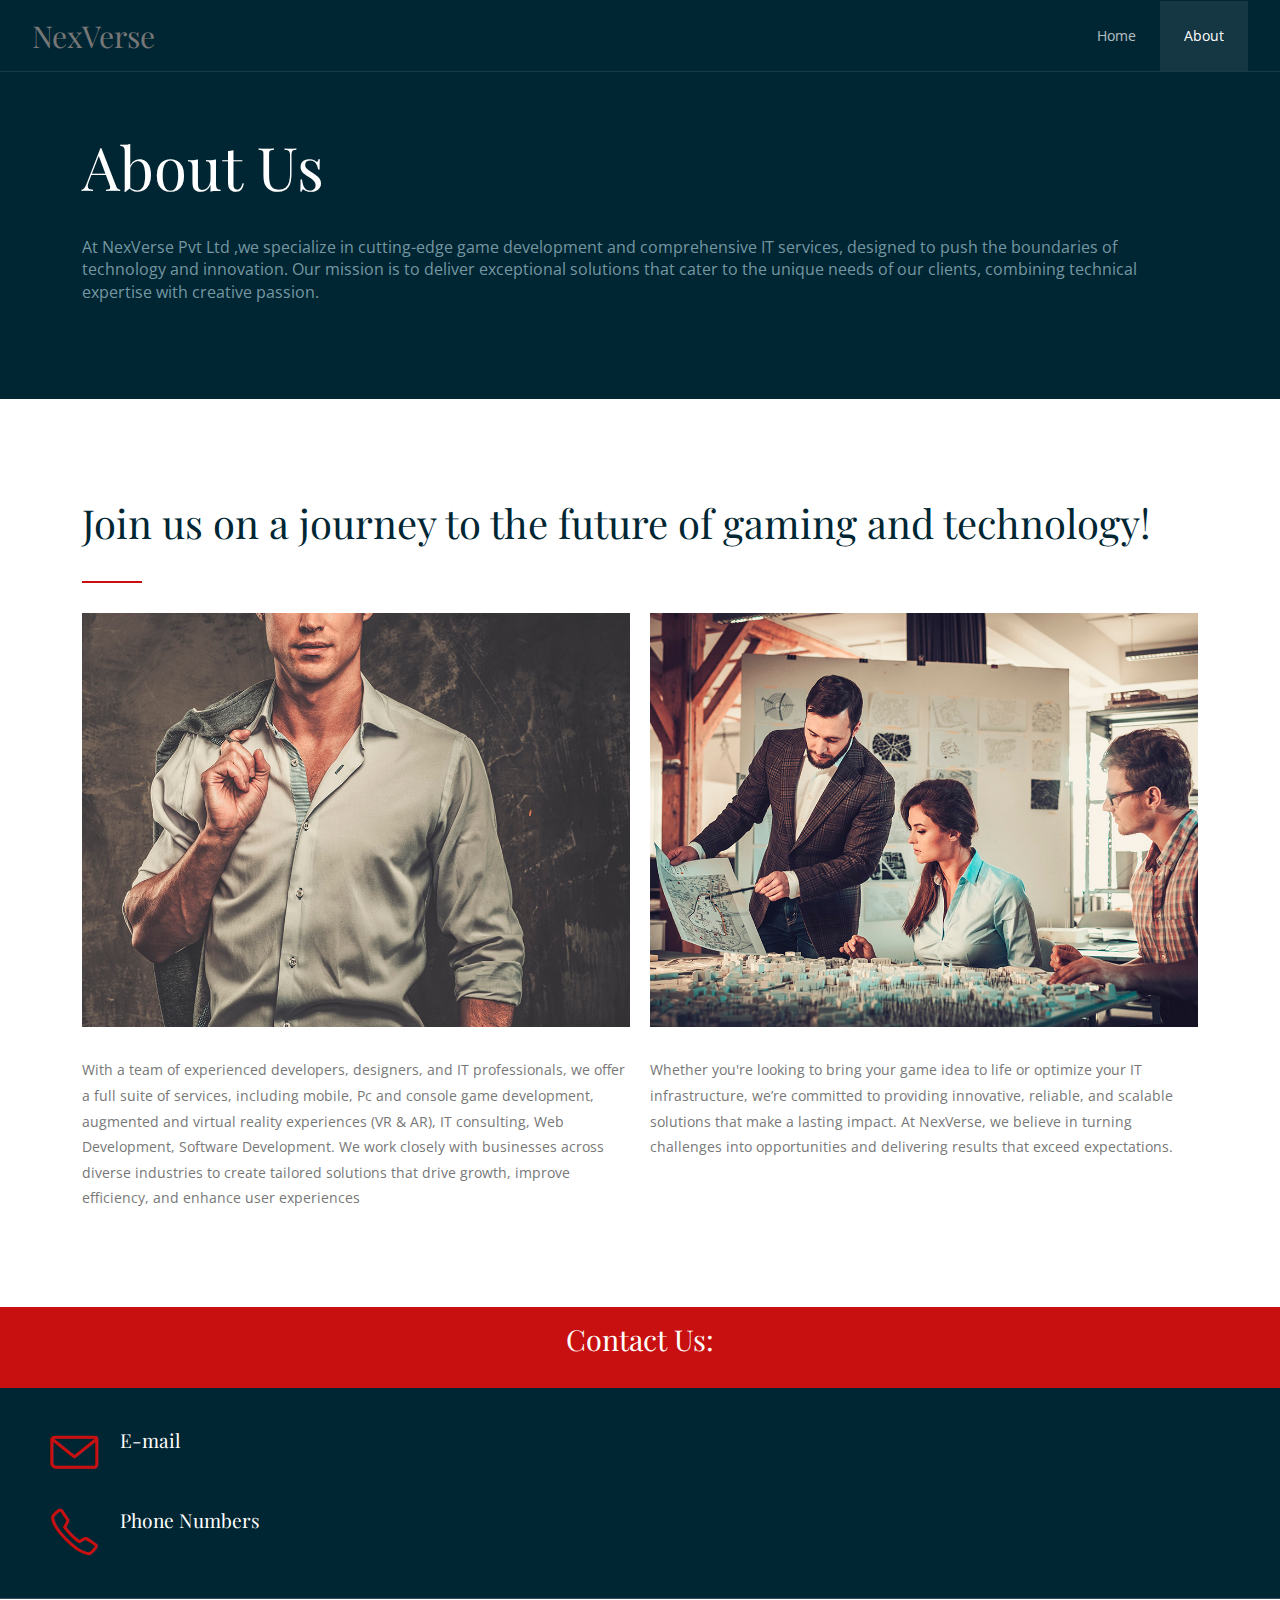
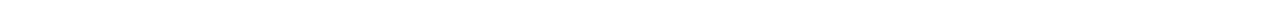
==== about.html @ 25cb67f5 "initial commit" ====
<!DOCTYPE html>
<html lang="en-US">
  <head>
    <meta charset="UTF-8">
    <meta name="viewport" content="width=device-width, initial-scale=1.0" />
    <title>NexVerse</title>
    <link rel="stylesheet" href="css/components.css">
    <link rel="stylesheet" href="css/icons.css">
    <link rel="stylesheet" href="css/responsee.css">
    <link rel="stylesheet" href="owl-carousel/owl.carousel.css">
    <link rel="stylesheet" href="owl-carousel/owl.theme.css">     
    <link rel="stylesheet" href="css/template-style.css">
    <link href='https://fonts.googleapis.com/css?family=Playfair+Display&subset=latin,latin-ext' rel='stylesheet' type='text/css'>
    <link href='https://fonts.googleapis.com/css?family=Open+Sans:400,300,700,800&subset=latin,latin-ext' rel='stylesheet' type='text/css'>
    <script type="text/javascript" src="js/jquery-1.8.3.min.js"></script>
    <script type="text/javascript" src="js/jquery-ui.min.js"></script>      
  </head>
  
  <body class="size-1140">
    <!-- HEADER -->
    <header role="banner" class="position-absolute">    
      <!-- Top Navigation -->
      <nav class="background-transparent background-transparent-hightlight full-width sticky">
        <div class="s-12 l-2">

          <h3 class="margin-top-bottom-20 text-size-30 text-line-height-1 hide-n" style="text-decoration: none;"><a href="index.html">NexVerse</a></h3>

        </div>
        <div class="top-nav s-12 l-10">
          <ul class="right chevron">
            <li><a href="index.html">Home</a></li>
            <li><a href="about.html">About</a></li>
          </ul>
          
        </div>
      </nav>
    </header>
    
    <!-- MAIN -->
    <main role="main">
      <!-- Content -->
      <article>
        <header class="section background-dark">
          <div class="line">        
            <h1 class="text-white margin-top-bottom-40 text-size-60 text-line-height-1">About Us</h1>
            <p class="margin-bottom-0 text-size-16">At NexVerse Pvt Ltd ,we specialize in cutting-edge game development and comprehensive IT services, designed to push the boundaries of technology and innovation. Our mission is to deliver exceptional solutions that cater to the unique needs of our clients, combining technical expertise with creative passion.</p>
          </div>  
        </header>
        <div class="section background-white"> 
          <div class="line">  
            <h2 class="text-size-40 margin-bottom-30">Join us on a journey to the future of gaming and technology!</h2>
            <hr class="break-small background-primary margin-bottom-30">
            
            <div class="line margin-top-30">
              <div class="margin">
                <div class="s-12 m-6 l-6">
                  <img src="img/img-01.jpg" alt="">
                  <p class="margin-top-30">
                    With a team of experienced developers, designers, and IT professionals, we offer a full suite of services, including mobile, Pc and console game development, augmented and virtual reality experiences (VR & AR), IT consulting, Web Development, Software Development. We work closely with businesses across diverse industries to create tailored solutions that drive growth, improve efficiency, and enhance user experiences
                
                  </p>
                </div>
                <div class="s-12 m-6 l-6">
                  <img src="img/img-02.jpg" alt="">
                  <p class="margin-top-30">
                    Whether you're looking to bring your game idea to life or optimize your IT infrastructure, we’re committed to providing innovative, reliable, and scalable solutions that make a lasting impact. At NexVerse, we believe in turning challenges into opportunities and delivering results that exceed expectations.
                  </p>
                </div>
              </div>
            </div>      
          </div>
        </div> 
      </article>
    </main>
    
    <!-- FOOTER -->
    <footer>
      <!-- Contact Us -->
      <div class="background-primary padding text-center">
        <p class="h1">Contact Us: </p>                                                                        
      </div>
      
      <!-- Main Footer -->
      <section class="background-dark full-width">
        <!-- Map -->
        <!-- <div class="s-12 m-12 l-6 margin-m-bottom-2x">
          <div class="s-12 grayscale center">  	  
            <iframe src="https://www.google.com/maps/embed?pb=!1m14!1m12!1m3!1d1459734.5702753505!2d16.91089086619977!3d48.577103681657675!2m3!1f0!2f0!3f0!3m2!1i1024!2i768!4f13.1!5e0!3m2!1ssk!2ssk!4v1457640551761" width="100%" height="450" frameborder="0" style="border:0"></iframe>
          </div>
        </div> -->
        
        <!-- Collumn 2 -->
        <div class="s-12 m-12 l-6 margin-m-bottom-2x">
          <div class="padding-2x">
            <div class="line">              


                <div class="float-left">
                  <i class="icon-sli-envelope text-primary icon3x"></i>
                </div>
                <div class="margin-left-70 margin-bottom-30">
                  <h3 class="margin-bottom-0">E-mail</h3>
                  <p><br>

                  </p>              
                </div>
                <div class="float-left">
                  <i class="icon-sli-phone text-primary icon3x"></i>
                </div>
                <div class="margin-left-70">
                  <h3 class="margin-bottom-0">Phone Numbers</h3>           
                </div>
            </div>
          </div>
        </div>  
      </section>
      <hr class="break margin-top-bottom-0" style="border-color: rgba(0, 38, 51, 0.80);">
      
      <!-- Bottom Footer -->
      <!-- <section class="padding background-dark full-width">
        <div class="s-12 l-6">
          <p class="text-size-12">Copyright 2019, Vision Design - graphic zoo</p>
          <p class="text-size-12">All images have been purchased from Bigstock. Do not use the images in your website.</p>
        </div>
        <div class="s-12 l-6">
          <a class="right text-size-12" href="http://www.myresponsee.com" title="Responsee - lightweight responsive framework">Design and coding<br> by Responsee Team</a>
        </div>
      </section> -->
    </footer>
    <script type="text/javascript" src="js/responsee.js"></script>
    <script type="text/javascript" src="owl-carousel/owl.carousel.js"></script>
    <script type="text/javascript" src="js/template-scripts.js"></script>
  </body>
</html>
---- css/components.css ----
/*
 * Components CSS - v7 - 2020-09-30
 * https://www.myresponsee.com
 * Copyright 2020, Vision Design - graphic zoo
 * Free to use under the MIT license.
 * 
 * Components CSS includes Tabs, Custom forms, Tooltips, Buttons, Timelines, Modals, Accordions
*/
/* Tabs */
.tab-item {
  background: none repeat scroll 0 0 #fff;
  display: none;
  padding: 1.25rem 0;
}
.tab-item.tab-active {
  display: block;
}
.tab-content > .tab-label {
  display: none;
}
.tab-nav > .tab-label {
  float:left;
}
a.tab-label, a.tab-label:link, a.tab-label:visited, a.tab-label:hover {
  background: none repeat scroll 0 0 #262626;
  color: #fff;
  margin-right: 1px;
  padding: 0.625rem 1.25rem;
  transition: background 0.20s linear 0s;
  -o-transition: background 0.20s linear 0s;
  -ms-transition: background 0.20s linear 0s;
  -moz-transition: background 0.20s linear 0s;
  -webkit-transition: background 0.20s linear 0s;
}
a.tab-label:hover,a.tab-label.active-btn {
  background: none repeat scroll 0 0 #999;
}
.tab-label.active-btn {
  cursor: default;
}
.tab-content {
  text-align: left;
}
@media screen and (max-width:768px) {    
  .tab-nav > .tab-label {
    margin: 0.5px 0;
    width: 100%;
  }
}
/* Custom forms */
form.customform input, form.customform select, form.customform textarea, form.customform button {
 font-size:0.9rem;
 font-family:inherit;
 margin-bottom:1.25rem;
} 
form.customform input, form.customform select {height: 2.7rem;}
form.customform input, form.customform textarea, form.customform select { 
 background: none repeat scroll 0 0 #F5F5F5;
 transition: background 0.20s linear 0s;
 -o-transition: background 0.20s linear 0s;
 -ms-transition: background 0.20s linear 0s;
 -moz-transition: background 0.20s linear 0s;
 -webkit-transition: background 0.20s linear 0s;
}
form.customform input:hover, form.customform textarea:hover, form.customform select:hover, form.customform input:focus, form.customform textarea:focus, form.customform select:focus {background: none repeat scroll 0 0 #fff;}
form.customform input, form.customform textarea, form.customform select {
 background: none repeat scroll 0 0 #F5F5F5;
 border: 1px solid #E0E0E0;
 padding: 0.625rem;
 width: 100%;
}
form.customform input[type="file"] {
 border: 1px solid #E0E0E0;
 height: auto;
 max-height: 2.7rem;
 min-height: 2.7rem;
 padding: 0.4rem;
 width: 100%;
}
form.customform input[type="radio"], form.customform input[type="checkbox"] {
 margin-right: 0.625rem;
 width:auto;
 padding:0;
 height:auto;
}
form.customform option {padding: 0.625rem;}
form.customform select[multiple="multiple"] {height: auto;}
form.customform button {
 width: 100%;
 background: none repeat scroll 0 0 #152732;
 border: 0 none;
 color: #fff;
 height: 2.7rem;
 padding: 0.625rem;
 cursor:pointer;
 width: 100%;
 transition: background 0.20s linear 0s;
 -o-transition: background 0.20s linear 0s;
 -ms-transition: background 0.20s linear 0s;
 -moz-transition: background 0.20s linear 0s;
 -webkit-transition: background 0.20s linear 0s;
}
/* Tooltip */
a.tooltip-container,.tooltip-container {
  border-bottom:1px dotted;
  border-bottom-color: color;
  cursor: help;
  font-weight: 600;
}
a .tooltip-content,.tooltip-content {
  background: #152732 none repeat scroll 0 0;
  color: #fff!important;
  border-radius: 3px;
  display: none;
  font-size: 0.8rem;
  font-weight: normal;
  line-height: 1.3rem;
  margin-top: -1.25rem;
  max-width: 300px;
  padding: 0.625rem;
  position: absolute;
  z-index: 10;
}
.tooltip-content::after {
  border-left: 9px solid transparent;
  border-right: 9px solid transparent;
  border-top: 7px solid #152732;
  bottom: -5px;
  clear: both;
  content: "";
  height: 0;
  left: 50%;
  margin-left: -5px;
  position: absolute;
  width: 0;
}
a.tooltip-content.tooltip-bottom,.tooltip-content.tooltip-bottom {
  margin-top: 1.25rem;
}
.tooltip-content.tooltip-bottom::after {
  border-left: 9px solid transparent;
  border-right: 9px solid transparent;
  border-top: 0;
  border-bottom: 7px solid #152732;
  top: -5px;
}
/* Buttons */
.button,a.button,a.button:link,a.button:active,a.button:visited {
  background: #777 none repeat scroll 0 0;
  border: 0;
  color: #fff;
  cursor: pointer;
  display: inline-block;
  font-size: 0.85rem;
  padding: 0.825rem 1rem;
  text-align: center;
  transition: all 0.20s linear 0s;
  -o-transition: all 0.20s linear 0s;
  -ms-transition: all 0.20s linear 0s;
  -moz-transition: all 0.20s linear 0s;
  -webkit-transition: all 0.20s linear 0s;
}
.button.rounded-btn {
  border-radius: 4px;
}
.button.rounded-full-btn {
  border-radius: 100px;
}
.button:hover {
  box-shadow: 0 0 10px 100px rgba(255,255,255,0.15) inset;
  color: #fff;
}
.button.secondary-btn,a.button.secondary-btn,a.button.secondary-btn:link,a.button.secondary-btn:active,a.button.secondary-btn:visited {
  background: #444 none repeat scroll 0 0;
}
.button.cancel-btn,a.button.cancel-btn,a.button.cancel-btn:link,a.button.cancel-btn:active,a.button.cancel-btn:visited {
  background: #dc003a none repeat scroll 0 0;
}
.button.submit-btn,a.button.submit-btn,a.button.submit-btn:link,a.button.submit-btn:active,a.button.submit-btn:visited {
  background: #b4bf04 none repeat scroll 0 0;
}
.button.reload-btn,a.button.reload-btn,a.button.reload-btn:link,a.button.reload-btn:active,a.button.reload-btn:visited {
  background: #ff9800 none repeat scroll 0 0;
}
.button.disabled-btn {
  cursor: not-allowed!important;
  opacity: 0.2;
}
.button i {
  background: rgba(0, 0, 0, 0.1) none repeat scroll 0 0;
  border-radius: 27px;
  color: #fff!important;
  display: inline-block;
  font-size: 0.8rem;
  height: 27px;
  line-height: 27px;
  margin-right: 5px;
  width: 27px;
  transition: all 0.20s linear 0s;
  -o-transition: all 0.20s linear 0s;
  -ms-transition: all 0.20s linear 0s;
  -moz-transition: all 0.20s linear 0s;
  -webkit-transition: all 0.20s linear 0s;
}
.button:hover > i {
  background: rgba(0, 0, 0, 0.06) none repeat scroll 0 0;
}
.grid .button {
  width: 100%;
}
/* Accordion */
.accordion-title { 
  font-size: 1.1rem;
  padding: 15px;
  cursor: pointer;
  transition: background 0.2s;
  margin: 5px 0;
  border-radius: 3px;
  font-size: 1.2rem;
  color: #152732;
  background: #eee;
}
.accordion-content {
  display: none;
  padding: 15px;
  border: 1px solid #eee;
}
.accordion-title::before {
  content: "\f005";
  font-family: "mfg";
  margin-right: 10px;
  font-size: 12px;
  width: 17px;
  height: 17px;
  line-height: 15px;
  text-align: center;
  border-radius: 17px;
  display: inline-block;
  color: #fff;
  position: relative;
  top: -1px;
  border: 2px solid #fff;
  transform: rotate(0deg);
  transition:all 0.2s ease-in-out;
  -moz-transition:all 0.2s ease-in-out;
  -webkit-transition:all 0.2s ease-in-out;
}
.active-accordion-section > .accordion-title::before {
  transform: rotate(180deg);
}
/* Modal */
.modal {
  display: none;
  margin-top: -100%;    
  background: #fff;
  padding: 20px;
  height: auto;
  position: absolute;
  z-index: 2;
  transition:all 0.3s ease-in-out;
  -moz-transition:all 0.3s ease-in-out;
  -webkit-transition:all 0.3s ease-in-out;
}
.modal.active-modal {
  margin-top: 0;
  width: 100%;
}
.modal-content {
  position: relative;
  width: 100%;
  max-width: 1140px;
  margin: 0 auto;
  clear: left;
  overflow-x: hidden;
  height: 100%;
  overflow-y: auto;
}
.modal-content::after {
  clear:both;
  content: ".";
  display:block;
  height:0;
  line-height:0;
  overflow:hidden;
  visibility:hidden;
}
.modal-wrap {
  background: rgba(0,0,0,0.6);
  position: fixed;
  top: 0;
  bottom: 0;
  left: 0;
  right: 0;
  padding: 20px;  
  z-index: 1000;
}
body.modal-active {
  overflow: hidden !important;
}
.modal-close-button, .modal-button  {
  cursor: pointer;
}
.modal-close {
  position: fixed;
  cursor: pointer;
  top: 0;
  bottom: 0;
  left: 0;
  right: 0;
  z-index: 1;
}
.modal-close-icon i {
  color: #ccc;
  font-size: 17px;
}
.modal-close-icon {
  position: absolute;
  right: 10px;
  top: 6px;
  cursor: pointer;
}
/* Timeline */
.timeline-container {
  width: 100%;
  margin: 0 auto;
  position: relative;
  padding: 20px 0;
}
.timeline-container::before {
  content: '';
  position: absolute;
  top: 0;
  left: 18px;
  height: 100%;
  width: 4px;
  background: #eeeeee;
}
@media only screen and (min-width: 1170px) {
  .timeline-container::before {
    left: 50%;
    margin-left: -2px;
  }
}
.timeline-block {
  position: relative;
  margin: 2rem 0;
  clear: both;
}
.timeline-block:after {
  clear:both;
  content: ".";
  display:block;
  height:0;
  line-height:0;
  overflow:hidden;
  visibility:hidden;
}
.timeline-block:first-child {
  margin-top: 0;
}
.timeline-block:last-child {
  margin-bottom: 0;
}
@media only screen and (min-width: 1170px) {
  .timeline-block {
    margin: 4em 0;
  }
  .timeline-block:first-child {
    margin-top: 0;
  }
  .timeline-block:last-child {
    margin-bottom: 0;
  }
}
.timeline-icon {
  background: #B4BF04;	
  position: absolute;
  top: 0;
  left: 0;
  width: 40px;
  height: 40px;
  border-radius: 50%;
  line-height: 40px;
  text-align: center;
}
.timeline-icon i {
  color: #fff;
  font-size: 1rem;
}
@media only screen and (min-width: 1141px) {
  .timeline-icon {
    width: 60px;
    height: 60px;
    left: 50%;
    margin-left: -30px;
    line-height: 60px;
  }
  .timeline-icon i {
    font-size: 2rem;
  }
}
.timeline-content {
  position: relative;
  margin-left: 60px;
  background: #f5f5f5;
  border-radius: 0.25rem;
  padding: 1em;
  text-align: left;
}
.timeline-content:after {
  content: "";
  display: table;
  clear: both;
}
.timeline-content .timeline-date {
  display: inline-block;
  float: left;
  font-size: 1.5rem;
  color: #333;
}
.timeline-content::before {
  content: '';
  position: absolute;
  top: 16px;
  right: 100%;
  height: 0;
  width: 0;
  border: 11px solid transparent;
  border-right: 11px solid #f5f5f5;
}
.timeline-icon img {
  top: 0px;
  min-height: 100%;
  min-width: 100%;
  width: auto;
}
.timeline-icon {
  overflow: hidden;
}
@media only screen and (min-width: 1141px) {
  .timeline-content {
    margin-left: 0;
    padding: 15px;
    width: 45%;
    text-align: right;
  }
  .timeline-content .timeline-date {
    position: absolute;
    width: 100%;
    left: 121%;
    top: 0;
    text-align: left;
  }
  .timeline-content::before {
    left: 100%;
    border-left: 11px solid #f5f5f5;
    border-right: 0;
  }
  .timeline-block:nth-child(even) .timeline-content {
    float: right;
    text-align: left;
  }
  .timeline-block:nth-child(even) .timeline-content::before {
    top: 24px;
    left: auto;
    right: 100%;
    border-color: transparent;   
    border-right: 11px solid #f5f5f5;
  }
  .timeline-block:nth-child(even) .timeline-content .timeline-date {
    left: auto;
    right: 121%;
    text-align: right;
  } 
}/*
 * Components CSS - v7 - 2020-09-30
 * https://www.myresponsee.com
 * Copyright 2020, Vision Design - graphic zoo
 * Free to use under the MIT license.
 * 
 * Components CSS includes Tabs, Custom forms, Tooltips, Buttons, Timelines, Modals, Accordions
*/
/* Tabs */
.tab-item {
  background: none repeat scroll 0 0 #fff;
  display: none;
  padding: 1.25rem 0;
}
.tab-item.tab-active {
  display: block;
}
.tab-content > .tab-label {
  display: none;
}
.tab-nav > .tab-label {
  float:left;
}
a.tab-label, a.tab-label:link, a.tab-label:visited, a.tab-label:hover {
  background: none repeat scroll 0 0 #262626;
  color: #fff;
  margin-right: 1px;
  padding: 0.625rem 1.25rem;
  transition: background 0.20s linear 0s;
  -o-transition: background 0.20s linear 0s;
  -ms-transition: background 0.20s linear 0s;
  -moz-transition: background 0.20s linear 0s;
  -webkit-transition: background 0.20s linear 0s;
}
a.tab-label:hover,a.tab-label.active-btn {
  background: none repeat scroll 0 0 #999;
}
.tab-label.active-btn {
  cursor: default;
}
.tab-content {
  text-align: left;
}
@media screen and (max-width:768px) {    
  .tab-nav > .tab-label {
    margin: 0.5px 0;
    width: 100%;
  }
}
/* Custom forms */
form.customform input, form.customform select, form.customform textarea, form.customform button {
 font-size:0.9rem;
 font-family:inherit;
 margin-bottom:1.25rem;
} 
form.customform input, form.customform select {height: 2.7rem;}
form.customform input, form.customform textarea, form.customform select { 
 background: none repeat scroll 0 0 #F5F5F5;
 transition: background 0.20s linear 0s;
 -o-transition: background 0.20s linear 0s;
 -ms-transition: background 0.20s linear 0s;
 -moz-transition: background 0.20s linear 0s;
 -webkit-transition: background 0.20s linear 0s;
}
form.customform input:hover, form.customform textarea:hover, form.customform select:hover, form.customform input:focus, form.customform textarea:focus, form.customform select:focus {background: none repeat scroll 0 0 #fff;}
form.customform input, form.customform textarea, form.customform select {
 background: none repeat scroll 0 0 #F5F5F5;
 border: 1px solid #E0E0E0;
 padding: 0.625rem;
 width: 100%;
}
form.customform input[type="file"] {
 border: 1px solid #E0E0E0;
 height: auto;
 max-height: 2.7rem;
 min-height: 2.7rem;
 padding: 0.4rem;
 width: 100%;
}
form.customform input[type="radio"], form.customform input[type="checkbox"] {
 margin-right: 0.625rem;
 width:auto;
 padding:0;
 height:auto;
}
form.customform option {padding: 0.625rem;}
form.customform select[multiple="multiple"] {height: auto;}
form.customform button {
 width: 100%;
 background: none repeat scroll 0 0 #152732;
 border: 0 none;
 color: #fff;
 height: 2.7rem;
 padding: 0.625rem;
 cursor:pointer;
 width: 100%;
 transition: background 0.20s linear 0s;
 -o-transition: background 0.20s linear 0s;
 -ms-transition: background 0.20s linear 0s;
 -moz-transition: background 0.20s linear 0s;
 -webkit-transition: background 0.20s linear 0s;
}
/* Tooltip */
a.tooltip-container,.tooltip-container {
  border-bottom:1px dotted;
  border-bottom-color: color;
  cursor: help;
  font-weight: 600;
}
a .tooltip-content,.tooltip-content {
  background: #152732 none repeat scroll 0 0;
  color: #fff!important;
  border-radius: 3px;
  display: none;
  font-size: 0.8rem;
  font-weight: normal;
  line-height: 1.3rem;
  margin-top: -1.25rem;
  max-width: 300px;
  padding: 0.625rem;
  position: absolute;
  z-index: 10;
}
.tooltip-content::after {
  border-left: 9px solid transparent;
  border-right: 9px solid transparent;
  border-top: 7px solid #152732;
  bottom: -5px;
  clear: both;
  content: "";
  height: 0;
  left: 50%;
  margin-left: -5px;
  position: absolute;
  width: 0;
}
a.tooltip-content.tooltip-bottom,.tooltip-content.tooltip-bottom {
  margin-top: 1.25rem;
}
.tooltip-content.tooltip-bottom::after {
  border-left: 9px solid transparent;
  border-right: 9px solid transparent;
  border-top: 0;
  border-bottom: 7px solid #152732;
  top: -5px;
}
/* Buttons */
.button,a.button,a.button:link,a.button:active,a.button:visited {
  background: #777 none repeat scroll 0 0;
  border: 0;
  color: #fff;
  cursor: pointer;
  display: inline-block;
  font-size: 0.85rem;
  padding: 0.825rem 1rem;
  text-align: center;
  transition: all 0.20s linear 0s;
  -o-transition: all 0.20s linear 0s;
  -ms-transition: all 0.20s linear 0s;
  -moz-transition: all 0.20s linear 0s;
  -webkit-transition: all 0.20s linear 0s;
}
.button.rounded-btn {
  border-radius: 4px;
}
.button.rounded-full-btn {
  border-radius: 100px;
}
.button:hover {box-shadow: 0 0 10px 100px rgba(255,255,255,0.15) inset;}
.button.secondary-btn,a.button.secondary-btn,a.button.secondary-btn:link,a.button.secondary-btn:active,a.button.secondary-btn:visited {
  background: #444 none repeat scroll 0 0;
}
.button.cancel-btn,a.button.cancel-btn,a.button.cancel-btn:link,a.button.cancel-btn:active,a.button.cancel-btn:visited {
  background: #dc003a none repeat scroll 0 0;
}
.button.submit-btn,a.button.submit-btn,a.button.submit-btn:link,a.button.submit-btn:active,a.button.submit-btn:visited {
  background: #b4bf04 none repeat scroll 0 0;
}
.button.reload-btn,a.button.reload-btn,a.button.reload-btn:link,a.button.reload-btn:active,a.button.reload-btn:visited {
  background: #ff9800 none repeat scroll 0 0;
}
.button.disabled-btn {
  cursor: not-allowed!important;
  opacity: 0.2;
}
.button i {
  background: rgba(0, 0, 0, 0.1) none repeat scroll 0 0;
  border-radius: 27px;
  color: #fff!important;
  display: inline-block;
  font-size: 0.8rem;
  height: 27px;
  line-height: 27px;
  margin-right: 5px;
  width: 27px;
  transition: all 0.20s linear 0s;
  -o-transition: all 0.20s linear 0s;
  -ms-transition: all 0.20s linear 0s;
  -moz-transition: all 0.20s linear 0s;
  -webkit-transition: all 0.20s linear 0s;
}
.button:hover > i {
  background: rgba(0, 0, 0, 0.06) none repeat scroll 0 0;
}
.grid .button {
  width: 100%;
}
/* Accordion */
.accordion-title { 
  font-size: 1.1rem;
  padding: 15px;
  cursor: pointer;
  transition: background 0.2s;
  margin: 5px 0;
  border-radius: 3px;
  font-size: 1.2rem;
  color: #152732;
  background: #eee;
}
.accordion-content {
  display: none;
  padding: 15px;
  border: 1px solid #eee;
}
.accordion-title::before {
  content: "\f005";
  font-family: "mfg";
  margin-right: 10px;
  font-size: 12px;
  width: 17px;
  height: 17px;
  line-height: 15px;
  text-align: center;
  border-radius: 17px;
  display: inline-block;
  color: #fff;
  position: relative;
  top: -1px;
  border: 2px solid #fff;
  transform: rotate(0deg);
  transition:all 0.2s ease-in-out;
  -moz-transition:all 0.2s ease-in-out;
  -webkit-transition:all 0.2s ease-in-out;
}
.active-accordion-section > .accordion-title::before {
  transform: rotate(180deg);
}


/* Modal */
.modal {
  display: none;
  margin-top: -100%;    
  background: #fff;
  padding: 20px;
  height: auto;
  position: absolute;
  z-index: 2;
  transition:all 0.3s ease-in-out;
  -moz-transition:all 0.3s ease-in-out;
  -webkit-transition:all 0.3s ease-in-out;
}
.modal.active-modal {
    margin-top: 0;
}
.modal-content {
  position: relative;
  width: 100%;
  max-width: 1140px;
  margin: 0 auto;
  clear: left;
  overflow-x: hidden;
  height: 100%;
  overflow-y: auto;
}
.modal-content::after {
  clear:both;
  content: ".";
  display:block;
  height:0;
  line-height:0;
  overflow:hidden;
  visibility:hidden;
}
.modal-wrap {
  background: rgba(0,0,0,0.6);
  position: fixed;
  top: 0;
  bottom: 0;
  left: 0;
  right: 0;
  padding: 20px;  
  z-index: 1000;
}
body.modal-active {
  overflow: hidden !important;
}
.modal-close-button, .modal-button  {
  cursor: pointer;
}
.modal-close {
  position: fixed;
  cursor: pointer;
  top: 0;
  bottom: 0;
  left: 0;
  right: 0;
  z-index: 1;
}
.modal-close-icon i {
  color: #ccc;
  font-size: 17px;
}
.modal-close-icon {
  position: absolute;
  right: 10px;
  top: 6px;
  cursor: pointer;
}
/* Timeline */
.timeline-container {
  width: 100%;
  margin: 0 auto;
  position: relative;
  padding: 20px 0;
}
.timeline-container::before {
  content: '';
  position: absolute;
  top: 0;
  left: 18px;
  height: 100%;
  width: 4px;
  background: #eeeeee;
}
@media only screen and (min-width: 1170px) {
  .timeline-container::before {
    left: 50%;
    margin-left: -2px;
  }
}
.timeline-block {
  position: relative;
  margin: 2rem 0;
  clear: both;
}
.timeline-block:after {
  clear:both;
  content: ".";
  display:block;
  height:0;
  line-height:0;
  overflow:hidden;
  visibility:hidden;
}
.timeline-block:first-child {
  margin-top: 0;
}
.timeline-block:last-child {
  margin-bottom: 0;
}
@media only screen and (min-width: 1170px) {
  .timeline-block {
    margin: 4em 0;
  }
  .timeline-block:first-child {
    margin-top: 0;
  }
  .timeline-block:last-child {
    margin-bottom: 0;
  }
}
.timeline-icon {
  background: #B4BF04;	
  position: absolute;
  top: 0;
  left: 0;
  width: 40px;
  height: 40px;
  border-radius: 50%;
  line-height: 40px;
  text-align: center;
}
.timeline-icon i {
  color: #fff;
  font-size: 1rem;
}
@media only screen and (min-width: 1141px) {
  .timeline-icon {
    width: 60px;
    height: 60px;
    left: 50%;
    margin-left: -30px;
    line-height: 60px;
  }
  .timeline-icon i {
    font-size: 2rem;
  }
}
.timeline-content {
  position: relative;
  margin-left: 60px;
  background: #f5f5f5;
  border-radius: 0.25rem;
  padding: 1em;
  text-align: left;
}
.timeline-content:after {
  content: "";
  display: table;
  clear: both;
}
.timeline-content .timeline-date {
  display: inline-block;
}
.timeline-content .timeline-date {
  float: left;
  font-size: 1.5rem;
  color: #B4BF04;
}
.timeline-content::before {
  content: '';
  position: absolute;
  top: 16px;
  right: 100%;
  height: 0;
  width: 0;
  border: 11px solid transparent;
  border-right: 11px solid #f5f5f5;
}
.timeline-icon img {
  top: 0px;
  min-height: 100%;
  min-width: 100%;
  width: auto;
}
.timeline-icon {
  overflow: hidden;
}
@media only screen and (min-width: 1141px) {
  .timeline-content {
    margin-left: 0;
    padding: 15px;
    width: 45%;
    text-align: right;
  }
  .timeline-content .timeline-date {
    position: absolute;
    width: 100%;
    left: 121%;
    top: 0;
    text-align: left;
  }
  .timeline-content::before {
    left: 100%;
    border-left: 11px solid #f5f5f5;
    border-right: 0;
  }
  .timeline-block:nth-child(even) .timeline-content {
    float: right;
    text-align: left;
  }
  .timeline-block:nth-child(even) .timeline-content::before {
    top: 24px;
    left: auto;
    right: 100%;
    border-color: transparent;   
    border-right: 11px solid #f5f5f5;
  }
  .timeline-block:nth-child(even) .timeline-content .timeline-date {
    left: auto;
    right: 121%;
    text-align: right;
  } 
}
---- css/icons.css ----
/* Icon font - MFG labs */
@font-face {
  font-family: 'mfg';
    src: url('../font/mfglabsiconset-webfont.eot');
    src: url('../font/mfglabsiconset-webfont.svg#mfg_labs_iconsetregular') format('svg'),
   		   url('../font/mfglabsiconset-webfont.eot?#iefix') format('embedded-opentype'),
         url('../font/mfglabsiconset-webfont.woff') format('woff'),
         url('../font/mfglabsiconset-webfont.ttf') format('truetype');
    font-weight: normal;
    font-style: normal;
}

.icon-cloud,
.icon-at,
.icon-plus,
.icon-minus,
.icon-arrow_up,
.icon-arrow_down,
.icon-arrow_right,
.icon-arrow_left,
.icon-chevron_down,
.icon-chevron_up,
.icon-chevron_right,
.icon-chevron_left,
.icon-reorder,
.icon-list,
.icon-reorder_square,
.icon-reorder_square_line,
.icon-coverflow,
.icon-coverflow_line,
.icon-pause,
.icon-play,
.icon-step_forward,
.icon-step_backward,
.icon-fast_forward,
.icon-fast_backward,
.icon-cloud_upload,
.icon-cloud_download,
.icon-data_science,
.icon-data_science_black,
.icon-globe,
.icon-globe_black,
.icon-math_ico,
.icon-math,
.icon-math_black,
.icon-paperplane_ico,
.icon-paperplane,
.icon-paperplane_black,
.icon-color_balance,
.icon-star,
.icon-star_half,
.icon-star_empty,
.icon-star_half_empty,
.icon-reload,
.icon-heart,
.icon-heart_broken,
.icon-hashtag,
.icon-reply,
.icon-retweet,
.icon-signin,
.icon-signout,
.icon-download,
.icon-upload,
.icon-placepin,
.icon-display_screen,
.icon-tablet,
.icon-smartphone,
.icon-connected_object,
.icon-lock,
.icon-unlock,
.icon-camera,
.icon-isight,
.icon-video_camera,
.icon-random,
.icon-message,
.icon-discussion,
.icon-calendar,
.icon-ringbell,
.icon-movie,
.icon-mail,
.icon-pen,
.icon-settings,
.icon-measure,
.icon-vector,
.icon-vector_pen,
.icon-mute_on,
.icon-mute_off,
.icon-home,
.icon-sheet,
.icon-arrow_big_right,
.icon-arrow_big_left,
.icon-arrow_big_down,
.icon-arrow_big_up,
.icon-dribbble_circle,
.icon-dribbble,
.icon-facebook_circle,
.icon-facebook,
.icon-git_circle_alt,
.icon-git_circle,
.icon-git,
.icon-octopus,
.icon-twitter_circle,
.icon-twitter,
.icon-google_plus_circle,
.icon-google_plus,
.icon-linked_in_circle,
.icon-linked_in,
.icon-instagram,
.icon-instagram_circle,
.icon-mfg_icon,
.icon-xing,
.icon-xing_circle,
.icon-mfg_icon_circle,
.icon-user,
.icon-user_male,
.icon-user_female,
.icon-users,
.icon-file_open,
.icon-file_close,
.icon-file_alt,
.icon-file_close_alt,
.icon-attachment,
.icon-check,
.icon-cross_mark,
.icon-cancel_circle,
.icon-check_circle,
.icon-magnifying,
.icon-inbox,
.icon-clock,
.icon-stopwatch,
.icon-hourglass,
.icon-trophy,
.icon-unlock_alt,
.icon-lock_alt,
.icon-arrow_doubled_right,
.icon-arrow_doubled_left,
.icon-arrow_doubled_down,
.icon-arrow_doubled_up,
.icon-link,
.icon-warning,
.icon-warning_alt,
.icon-magnifying_plus,
.icon-magnifying_minus,
.icon-white_question,
.icon-black_question,
.icon-stop,
.icon-share,
.icon-eye,
.icon-trash_can,
.icon-hard_drive,
.icon-information_black,
.icon-information_white,
.icon-printer,
.icon-letter,
.icon-soundcloud,
.icon-soundcloud_circle,
.icon-anchor,
.icon-female_sign,
.icon-male_sign,
.icon-joystick,
.icon-high_voltage,
.icon-fire,
.icon-newspaper,
.icon-chart,
.icon-spread,
.icon-spinner_1,
.icon-spinner_2,
.icon-chart_alt,
.icon-label,
.icon-brush,
.icon-refresh,
.icon-node,
.icon-node_2,
.icon-node_3,
.icon-link_2_nodes,
.icon-link_3_nodes,
.icon-link_loop_nodes,
.icon-node_size,
.icon-node_color,
.icon-layout_directed,
.icon-layout_radial,
.icon-layout_hierarchical,
.icon-node_link_direction,
.icon-node_link_short_path,
.icon-node_cluster,
.icon-display_graph,
.icon-node_link_weight,
.icon-more_node_links,
.icon-node_shape,
.icon-node_icon,
.icon-node_text,
.icon-node_link_text,
.icon-node_link_color,
.icon-node_link_shape,
.icon-credit_card,
.icon-disconnect,
.icon-graph,
.icon-new_user {
  font-family: 'mfg';
  font-style: normal;
  font-variant: normal;
  font-weight: normal;
  color:#e3e3e3;
  speak: none; 
  text-transform: none;
  /* Better Font Rendering =========== */
  -webkit-font-smoothing: antialiased;
  -moz-osx-font-smoothing: grayscale;
}
.icon2x {font-size: 2rem;}
.icon3x {font-size: 3rem;}

.icon-cloud:before { content: "\2601"; }
.icon-at:before { content: "\0040"; }
.icon-plus:before { content: "\002B"; }
.icon-minus:before { content: "\2212"; }
.icon-arrow_up:before { content: "\2191"; }
.icon-arrow_down:before { content: "\2193"; }
.icon-arrow_right:before { content: "\2192"; }
.icon-arrow_left:before { content: "\2190"; }
.icon-chevron_down:before { content: "\f004"; }
.icon-chevron_up:before { content: "\f005"; }
.icon-chevron_right:before { content: "\f006"; }
.icon-chevron_left:before { content: "\f007"; }
.icon-reorder:before { content: "\f008"; }
.icon-list:before { content: "\f009"; }
.icon-reorder_square:before { content: "\f00a"; }
.icon-reorder_square_line:before { content: "\f00b"; }
.icon-coverflow:before { content: "\f00c"; }
.icon-coverflow_line:before { content: "\f00d"; }
.icon-pause:before { content: "\f00e"; }
.icon-play:before { content: "\f00f"; }
.icon-step_forward:before { content: "\f010"; }
.icon-step_backward:before { content: "\f011"; }
.icon-fast_forward:before { content: "\f012"; }
.icon-fast_backward:before { content: "\f013"; }
.icon-cloud_upload:before { content: "\f014"; }
.icon-cloud_download:before { content: "\f015"; }
.icon-data_science:before { content: "\f016"; }
.icon-data_science_black:before { content: "\f017"; }
.icon-globe:before { content: "\f018"; }
.icon-globe_black:before { content: "\f019"; }
.icon-math_ico:before { content: "\f01a"; }
.icon-math:before { content: "\f01b"; }
.icon-math_black:before { content: "\f01c"; }
.icon-paperplane_ico:before { content: "\f01d"; }
.icon-paperplane:before { content: "\f01e"; }
.icon-paperplane_black:before { content: "\f01f"; }
.icon-color_balance:before { content: "\f020"; }
.icon-star:before { content: "\2605"; }
.icon-star_half:before { content: "\f022"; }
.icon-star_empty:before { content: "\2606"; }
.icon-star_half_empty:before { content: "\f024"; }
.icon-reload:before { content: "\f025"; }
.icon-heart:before { content: "\2665"; }
.icon-heart_broken:before { content: "\f028"; }
.icon-hashtag:before { content: "\f029"; }
.icon-reply:before { content: "\f02a"; }
.icon-retweet:before { content: "\f02b"; }
.icon-signin:before { content: "\f02c"; }
.icon-signout:before { content: "\f02d"; }
.icon-download:before { content: "\f02e"; }
.icon-upload:before { content: "\f02f"; }
.icon-placepin:before { content: "\f031"; }
.icon-display_screen:before { content: "\f032"; }
.icon-tablet:before { content: "\f033"; }
.icon-smartphone:before { content: "\f034"; }
.icon-connected_object:before { content: "\f035"; }
.icon-lock:before { content: "\F512"; }
.icon-unlock:before { content: "\F513"; }
.icon-camera:before { content: "\F4F7"; }
.icon-isight:before { content: "\f039"; }
.icon-video_camera:before { content: "\f03a"; }
.icon-random:before { content: "\f03b"; }
.icon-message:before { content: "\F4AC"; }
.icon-discussion:before { content: "\f03d"; }
.icon-calendar:before { content: "\F4C5"; }
.icon-ringbell:before { content: "\f03f"; }
.icon-movie:before { content: "\f040"; }
.icon-mail:before { content: "\2709"; }
.icon-pen:before { content: "\270F"; }
.icon-settings:before { content: "\9881"; }
.icon-measure:before { content: "\f044"; }
.icon-vector:before { content: "\f045"; }
.icon-vector_pen:before { content: "\2712"; }
.icon-mute_on:before { content: "\f047"; }
.icon-mute_off:before { content: "\f048"; }
.icon-home:before { content: "\2302"; }
.icon-sheet:before { content: "\f04a"; }
.icon-arrow_big_right:before { content: "\21C9"; }
.icon-arrow_big_left:before { content: "\21C7"; }
.icon-arrow_big_down:before { content: "\21CA"; }
.icon-arrow_big_up:before { content: "\21C8"; }
.icon-dribbble_circle:before { content: "\f04f"; }
.icon-dribbble:before { content: "\f050"; }
.icon-facebook_circle:before { content: "\f051"; }
.icon-facebook:before { content: "\f052"; }
.icon-git_circle_alt:before { content: "\f053"; }
.icon-git_circle:before { content: "\f054"; }
.icon-git:before { content: "\f055"; }
.icon-octopus:before { content: "\f056"; }
.icon-twitter_circle:before { content: "\f057"; }
.icon-twitter:before { content: "\f058"; }
.icon-google_plus_circle:before { content: "\f059"; }
.icon-google_plus:before { content: "\f05a"; }
.icon-linked_in_circle:before { content: "\f05b"; }
.icon-linked_in:before { content: "\f05c"; }
.icon-instagram:before { content: "\f05d"; }
.icon-instagram_circle:before { content: "\f05e"; }
.icon-mfg_icon:before { content: "\f05f"; }
.icon-xing:before { content: "\F532"; }
.icon-xing_circle:before { content: "\F533"; }
.icon-mfg_icon_circle:before { content: "\f060"; }
.icon-user:before { content: "\f061"; }
.icon-user_male:before { content: "\f062"; }
.icon-user_female:before { content: "\f063"; }
.icon-users:before { content: "\f064"; }
.icon-file_open:before { content: "\F4C2"; }
.icon-file_close:before { content: "\f067"; }
.icon-file_alt:before { content: "\f068"; }
.icon-file_close_alt:before { content: "\f069"; }
.icon-attachment:before { content: "\f06a"; }
.icon-check:before { content: "\2713"; }
.icon-cross_mark:before { content: "\274C"; }
.icon-cancel_circle:before { content: "\F06E"; }
.icon-check_circle:before { content: "\f06d"; }
.icon-magnifying:before { content: "\F50D"; }
.icon-inbox:before { content: "\f070"; }
.icon-clock:before { content: "\23F2"; }
.icon-stopwatch:before { content: "\23F1"; }
.icon-hourglass:before { content: "\231B"; }
.icon-trophy:before { content: "\f074"; }
.icon-unlock_alt:before { content: "\F075"; }
.icon-lock_alt:before { content: "\F510"; }
.icon-arrow_doubled_right:before { content: "\21D2"; }
.icon-arrow_doubled_left:before { content: "\21D0"; }
.icon-arrow_doubled_down:before { content: "\21D3"; }
.icon-arrow_doubled_up:before { content: "\21D1"; }
.icon-link:before { content: "\f07B"; }
.icon-warning:before { content: "\2757"; }
.icon-warning_alt:before { content: "\2755"; }
.icon-magnifying_plus:before { content: "\f07E"; }
.icon-magnifying_minus:before { content: "\f07F"; }
.icon-white_question:before { content: "\2754"; }
.icon-black_question:before { content: "\2753"; }
.icon-stop:before { content: "\f080"; }
.icon-share:before { content: "\f081"; }
.icon-eye:before { content: "\f082"; }
.icon-trash_can:before { content: "\f083"; }
.icon-hard_drive:before { content: "\f084"; }
.icon-information_black:before { content: "\f085"; }
.icon-information_white:before { content: "\f086"; }
.icon-printer:before { content: "\f087"; }
.icon-letter:before { content: "\f088"; }
.icon-soundcloud:before { content: "\f089"; }
.icon-soundcloud_circle:before { content: "\f08A"; }
.icon-anchor:before { content: "\2693"; }
.icon-female_sign:before { content: "\2640"; }
.icon-male_sign:before { content: "\2642"; }
.icon-joystick:before { content: "\F514"; }
.icon-high_voltage:before { content: "\26A1"; }
.icon-fire:before { content: "\F525"; }
.icon-newspaper:before { content: "\F4F0"; }
.icon-chart:before { content: "\F526"; }
.icon-spread:before { content: "\F527"; }
.icon-spinner_1:before { content: "\F528"; }
.icon-spinner_2:before { content: "\F529"; }
.icon-chart_alt:before { content: "\F530"; }
.icon-label:before { content: "\F531"; }
.icon-brush:before { content: "\E000"; }
.icon-refresh:before { content: "\E001"; }
.icon-node:before { content: "\E002"; }
.icon-node_2:before { content: "\E003"; }
.icon-node_3:before { content: "\E004"; }
.icon-link_2_nodes:before { content: "\E005"; }
.icon-link_3_nodes:before { content: "\E006"; }
.icon-link_loop_nodes:before { content: "\E007"; }
.icon-node_size:before { content: "\E008"; }
.icon-node_color:before { content: "\E009"; }
.icon-layout_directed:before { content: "\E010"; }
.icon-layout_radial:before { content: "\E011"; }
.icon-layout_hierarchical:before { content: "\E012"; }
.icon-node_link_direction:before { content: "\E013"; }
.icon-node_link_short_path:before { content: "\E014"; }
.icon-node_cluster:before { content: "\E015"; }
.icon-display_graph:before { content: "\E016"; }
.icon-node_link_weight:before { content: "\E017"; }
.icon-more_node_links:before { content: "\E018"; }
.icon-node_shape:before { content: "\E00A"; }
.icon-node_icon:before { content: "\E00B"; }
.icon-node_text:before { content: "\E00C"; }
.icon-node_link_text:before { content: "\E00D"; }
.icon-node_link_color:before { content: "\E00E"; }
.icon-node_link_shape:before { content: "\E00F"; }
.icon-credit_card:before { content: "\F4B3"; }
.icon-disconnect:before { content: "\F534"; }
.icon-graph:before { content: "\F535"; }
.icon-new_user:before { content: "\F536"; }


/* Icon font - Simple Line Icons */
@font-face {
  font-family: 'sli';
  src: url('../font/Simple-Line-Icons.eot?v=2.2.2');
  src: url('../font/Simple-Line-Icons.eot?v=2.2.2#iefix') format('embedded-opentype'), url('../font/Simple-Line-Icons.ttf?v=2.2.2') format('truetype'), url('../font/Simple-Line-Icons.woff2?v=2.2.2') format('woff2'), url('../font/Simple-Line-Icons.woff?v=2.2.2') format('woff'), url('../font/Simple-Line-Icons.svg?v=2.2.2#simple-line-icons') format('svg');
  font-weight: normal;
  font-style: normal;
}

.icon-sli-user,
.icon-sli-people,
.icon-sli-user-female,
.icon-sli-user-follow,
.icon-sli-user-following,
.icon-sli-user-unfollow,
.icon-sli-login,
.icon-sli-logout,
.icon-sli-emotsmile,
.icon-sli-phone,
.icon-sli-call-end,
.icon-sli-call-in,
.icon-sli-call-out,
.icon-sli-map,
.icon-sli-location-pin,
.icon-sli-direction,
.icon-sli-directions,
.icon-sli-compass,
.icon-sli-layers,
.icon-sli-menu,
.icon-sli-list,
.icon-sli-options-vertical,
.icon-sli-options,
.icon-sli-arrow-down,
.icon-sli-arrow-left,
.icon-sli-arrow-right,
.icon-sli-arrow-up,
.icon-sli-arrow-up-circle,
.icon-sli-arrow-left-circle,
.icon-sli-arrow-right-circle,
.icon-sli-arrow-down-circle,
.icon-sli-check,
.icon-sli-clock,
.icon-sli-plus,
.icon-sli-minus,
.icon-sli-close,
.icon-sli-organization,
.icon-sli-trophy,
.icon-sli-screen-smartphone,
.icon-sli-screen-desktop,
.icon-sli-plane,
.icon-sli-notebook,
.icon-sli-mustache,
.icon-sli-mouse,
.icon-sli-magnet,
.icon-sli-energy,
.icon-sli-disc,
.icon-sli-cursor,
.icon-sli-cursor-move,
.icon-sli-crop,
.icon-sli-chemistry,
.icon-sli-speedometer,
.icon-sli-shield,
.icon-sli-screen-tablet,
.icon-sli-magic-wand,
.icon-sli-hourglass,
.icon-sli-graduation,
.icon-sli-ghost,
.icon-sli-game-controller,
.icon-sli-fire,
.icon-sli-eyeglass,
.icon-sli-envelope-open,
.icon-sli-envelope-letter,
.icon-sli-bell,
.icon-sli-badge,
.icon-sli-anchor,
.icon-sli-wallet,
.icon-sli-vector,
.icon-sli-speech,
.icon-sli-puzzle,
.icon-sli-printer,
.icon-sli-present,
.icon-sli-playlist,
.icon-sli-pin,
.icon-sli-picture,
.icon-sli-handbag,
.icon-sli-globe-alt,
.icon-sli-globe,
.icon-sli-folder-alt,
.icon-sli-folder,
.icon-sli-film,
.icon-sli-feed,
.icon-sli-drop,
.icon-sli-drawer,
.icon-sli-docs,
.icon-sli-doc,
.icon-sli-diamond,
.icon-sli-cup,
.icon-sli-calculator,
.icon-sli-bubbles,
.icon-sli-briefcase,
.icon-sli-book-open,
.icon-sli-basket-loaded,
.icon-sli-basket,
.icon-sli-bag,
.icon-sli-action-undo,
.icon-sli-action-redo,
.icon-sli-wrench,
.icon-sli-umbrella,
.icon-sli-trash,
.icon-sli-tag,
.icon-sli-support,
.icon-sli-frame,
.icon-sli-size-fullscreen,
.icon-sli-size-actual,
.icon-sli-shuffle,
.icon-sli-share-alt,
.icon-sli-share,
.icon-sli-rocket,
.icon-sli-question,
.icon-sli-pie-chart,
.icon-sli-pencil,
.icon-sli-note,
.icon-sli-loop,
.icon-sli-home,
.icon-sli-grid,
.icon-sli-graph,
.icon-sli-microphone,
.icon-sli-music-tone-alt,
.icon-sli-music-tone,
.icon-sli-earphones-alt,
.icon-sli-earphones,
.icon-sli-equalizer,
.icon-sli-like,
.icon-sli-dislike,
.icon-sli-control-start,
.icon-sli-control-rewind,
.icon-sli-control-play,
.icon-sli-control-pause,
.icon-sli-control-forward,
.icon-sli-control-end,
.icon-sli-volume-1,
.icon-sli-volume-2,
.icon-sli-volume-off,
.icon-sli-calendar,
.icon-sli-bulb,
.icon-sli-chart,
.icon-sli-ban,
.icon-sli-bubble,
.icon-sli-camrecorder,
.icon-sli-camera,
.icon-sli-cloud-download,
.icon-sli-cloud-upload,
.icon-sli-envelope,
.icon-sli-eye,
.icon-sli-flag,
.icon-sli-heart,
.icon-sli-info,
.icon-sli-key,
.icon-sli-link,
.icon-sli-lock,
.icon-sli-lock-open,
.icon-sli-magnifier,
.icon-sli-magnifier-add,
.icon-sli-magnifier-remove,
.icon-sli-paper-clip,
.icon-sli-paper-plane,
.icon-sli-power,
.icon-sli-refresh,
.icon-sli-reload,
.icon-sli-settings,
.icon-sli-star,
.icon-sli-symbol-female,
.icon-sli-symbol-male,
.icon-sli-target,
.icon-sli-credit-card,
.icon-sli-paypal,
.icon-sli-social-tumblr,
.icon-sli-social-twitter,
.icon-sli-social-facebook,
.icon-sli-social-instagram,
.icon-sli-social-linkedin,
.icon-sli-social-pinterest,
.icon-sli-social-github,
.icon-sli-social-google,
.icon-sli-social-reddit,
.icon-sli-social-skype,
.icon-sli-social-dribbble,
.icon-sli-social-behance,
.icon-sli-social-foursqare,
.icon-sli-social-soundcloud,
.icon-sli-social-spotify,
.icon-sli-social-stumbleupon,
.icon-sli-social-youtube,
.icon-sli-social-dropbox {
  font-family: 'sli';
  font-style: normal;  
  font-variant: normal;
  font-weight: normal;
  color:#e3e3e3;
  speak: none;
  text-transform: none;
  /* Better Font Rendering =========== */
  -webkit-font-smoothing: antialiased;
  -moz-osx-font-smoothing: grayscale;
}
.icon-sli-user:before { content: "\e005"; }
.icon-sli-people:before { content: "\e001"; }
.icon-sli-user-female:before { content: "\e000"; }
.icon-sli-user-follow:before { content: "\e002"; }
.icon-sli-user-following:before { content: "\e003"; }
.icon-sli-user-unfollow:before { content: "\e004"; }
.icon-sli-login:before { content: "\e066"; }
.icon-sli-logout:before { content: "\e065"; }
.icon-sli-emotsmile:before { content: "\e021"; }
.icon-sli-phone:before { content: "\e600"; }
.icon-sli-call-end:before { content: "\e048"; }
.icon-sli-call-in:before { content: "\e047"; }
.icon-sli-call-out:before { content: "\e046"; }
.icon-sli-map:before { content: "\e033"; }
.icon-sli-location-pin:before { content: "\e096"; }
.icon-sli-direction:before { content: "\e042"; }
.icon-sli-directions:before { content: "\e041"; }
.icon-sli-compass:before { content: "\e045"; }
.icon-sli-layers:before { content: "\e034"; }
.icon-sli-menu:before { content: "\e601"; }
.icon-sli-list:before { content: "\e067"; }
.icon-sli-options-vertical:before { content: "\e602"; }
.icon-sli-options:before { content: "\e603"; }
.icon-sli-arrow-down:before { content: "\e604"; }
.icon-sli-arrow-left:before { content: "\e605"; }
.icon-sli-arrow-right:before { content: "\e606"; }
.icon-sli-arrow-up:before { content: "\e607"; }
.icon-sli-arrow-up-circle:before { content: "\e078"; }
.icon-sli-arrow-left-circle:before { content: "\e07a"; }
.icon-sli-arrow-right-circle:before { content: "\e079"; }
.icon-sli-arrow-down-circle:before { content: "\e07b"; }
.icon-sli-check:before { content: "\e080"; }
.icon-sli-clock:before { content: "\e081"; }
.icon-sli-plus:before { content: "\e095"; }
.icon-sli-minus:before { content: "\e615"; }
.icon-sli-close:before { content: "\e082"; }
.icon-sli-organization:before { content: "\e616"; }

.icon-sli-trophy:before { content: "\e006"; }
.icon-sli-screen-smartphone:before { content: "\e010"; }
.icon-sli-screen-desktop:before { content: "\e011"; }
.icon-sli-plane:before { content: "\e012"; }
.icon-sli-notebook:before { content: "\e013"; }
.icon-sli-mustache:before { content: "\e014"; }
.icon-sli-mouse:before { content: "\e015"; }
.icon-sli-magnet:before { content: "\e016"; }
.icon-sli-energy:before { content: "\e020"; }
.icon-sli-disc:before { content: "\e022"; }
.icon-sli-cursor:before { content: "\e06e"; }
.icon-sli-cursor-move:before { content: "\e023"; }
.icon-sli-crop:before { content: "\e024"; }
.icon-sli-chemistry:before { content: "\e026"; }
.icon-sli-speedometer:before { content: "\e007"; }
.icon-sli-shield:before { content: "\e00e"; }
.icon-sli-screen-tablet:before { content: "\e00f"; }
.icon-sli-magic-wand:before { content: "\e017"; }
.icon-sli-hourglass:before { content: "\e018"; }
.icon-sli-graduation:before { content: "\e019"; }
.icon-sli-ghost:before { content: "\e01a"; }
.icon-sli-game-controller:before { content: "\e01b"; }
.icon-sli-fire:before { content: "\e01c"; }
.icon-sli-eyeglass:before { content: "\e01d"; }
.icon-sli-envelope-open:before { content: "\e01e"; }
.icon-sli-envelope-letter:before { content: "\e01f"; }
.icon-sli-bell:before { content: "\e027"; }
.icon-sli-badge:before { content: "\e028"; }
.icon-sli-anchor:before { content: "\e029"; }
.icon-sli-wallet:before { content: "\e02a"; }
.icon-sli-vector:before { content: "\e02b"; }
.icon-sli-speech:before { content: "\e02c"; }
.icon-sli-puzzle:before { content: "\e02d"; }
.icon-sli-printer:before { content: "\e02e"; }
.icon-sli-present:before { content: "\e02f"; }
.icon-sli-playlist:before { content: "\e030"; }
.icon-sli-pin:before { content: "\e031"; }
.icon-sli-picture:before { content: "\e032"; }
.icon-sli-handbag:before { content: "\e035"; }
.icon-sli-globe-alt:before { content: "\e036"; }
.icon-sli-globe:before { content: "\e037"; }
.icon-sli-folder-alt:before { content: "\e039"; }
.icon-sli-folder:before { content: "\e089"; }
.icon-sli-film:before { content: "\e03a"; }
.icon-sli-feed:before { content: "\e03b"; }
.icon-sli-drop:before { content: "\e03e"; }
.icon-sli-drawer:before { content: "\e03f"; }
.icon-sli-docs:before { content: "\e040"; }
.icon-sli-doc:before { content: "\e085"; }
.icon-sli-diamond:before { content: "\e043"; }
.icon-sli-cup:before { content: "\e044"; }
.icon-sli-calculator:before { content: "\e049"; }
.icon-sli-bubbles:before { content: "\e04a"; }
.icon-sli-briefcase:before { content: "\e04b"; }
.icon-sli-book-open:before { content: "\e04c"; }
.icon-sli-basket-loaded:before { content: "\e04d"; }
.icon-sli-basket:before { content: "\e04e"; }
.icon-sli-bag:before { content: "\e04f"; }
.icon-sli-action-undo:before { content: "\e050"; }
.icon-sli-action-redo:before { content: "\e051"; }
.icon-sli-wrench:before { content: "\e052"; }
.icon-sli-umbrella:before { content: "\e053"; }
.icon-sli-trash:before { content: "\e054"; }
.icon-sli-tag:before { content: "\e055"; }
.icon-sli-support:before { content: "\e056"; }
.icon-sli-frame:before { content: "\e038"; }
.icon-sli-size-fullscreen:before { content: "\e057"; }
.icon-sli-size-actual:before { content: "\e058"; }
.icon-sli-shuffle:before { content: "\e059"; }
.icon-sli-share-alt:before { content: "\e05a"; }
.icon-sli-share:before { content: "\e05b"; }
.icon-sli-rocket:before { content: "\e05c"; }
.icon-sli-question:before { content: "\e05d"; }
.icon-sli-pie-chart:before { content: "\e05e"; }
.icon-sli-pencil:before { content: "\e05f"; }
.icon-sli-note:before { content: "\e060"; }
.icon-sli-loop:before { content: "\e064"; }
.icon-sli-home:before { content: "\e069"; }
.icon-sli-grid:before { content: "\e06a"; }
.icon-sli-graph:before { content: "\e06b"; }
.icon-sli-microphone:before { content: "\e063"; }
.icon-sli-music-tone-alt:before { content: "\e061"; }
.icon-sli-music-tone:before { content: "\e062"; }
.icon-sli-earphones-alt:before { content: "\e03c"; }
.icon-sli-earphones:before { content: "\e03d"; }
.icon-sli-equalizer:before { content: "\e06c"; }
.icon-sli-like:before { content: "\e068"; }
.icon-sli-dislike:before { content: "\e06d"; }
.icon-sli-control-start:before { content: "\e06f"; }
.icon-sli-control-rewind:before { content: "\e070"; }
.icon-sli-control-play:before { content: "\e071"; }
.icon-sli-control-pause:before { content: "\e072"; }
.icon-sli-control-forward:before { content: "\e073"; }
.icon-sli-control-end:before { content: "\e074"; }
.icon-sli-volume-1:before { content: "\e09f"; }
.icon-sli-volume-2:before { content: "\e0a0"; }
.icon-sli-volume-off:before { content: "\e0a1"; }
.icon-sli-calendar:before { content: "\e075"; }
.icon-sli-bulb:before { content: "\e076"; }
.icon-sli-chart:before { content: "\e077"; }
.icon-sli-ban:before { content: "\e07c"; }
.icon-sli-bubble:before { content: "\e07d"; }
.icon-sli-camrecorder:before { content: "\e07e"; }
.icon-sli-camera:before { content: "\e07f"; }
.icon-sli-cloud-download:before { content: "\e083"; }
.icon-sli-cloud-upload:before { content: "\e084"; }
.icon-sli-envelope:before { content: "\e086"; }
.icon-sli-eye:before { content: "\e087"; }
.icon-sli-flag:before { content: "\e088"; }
.icon-sli-heart:before { content: "\e08a"; }
.icon-sli-info:before { content: "\e08b"; }
.icon-sli-key:before { content: "\e08c"; }
.icon-sli-link:before { content: "\e08d"; }
.icon-sli-lock:before { content: "\e08e"; }
.icon-sli-lock-open:before { content: "\e08f"; }
.icon-sli-magnifier:before { content: "\e090"; }
.icon-sli-magnifier-add:before { content: "\e091"; }
.icon-sli-magnifier-remove:before { content: "\e092"; }
.icon-sli-paper-clip:before { content: "\e093"; }
.icon-sli-paper-plane:before { content: "\e094"; }
.icon-sli-power:before { content: "\e097"; }
.icon-sli-refresh:before { content: "\e098"; }
.icon-sli-reload:before { content: "\e099"; }
.icon-sli-settings:before { content: "\e09a"; }
.icon-sli-star:before { content: "\e09b"; }
.icon-sli-symbol-female:before { content: "\e09c"; }
.icon-sli-symbol-male:before { content: "\e09d"; }
.icon-sli-target:before { content: "\e09e"; }
.icon-sli-credit-card:before { content: "\e025"; }
.icon-sli-paypal:before { content: "\e608"; }
.icon-sli-social-tumblr:before { content: "\e00a"; }
.icon-sli-social-twitter:before { content: "\e009"; }
.icon-sli-social-facebook:before { content: "\e00b"; }
.icon-sli-social-instagram:before { content: "\e609"; }
.icon-sli-social-linkedin:before { content: "\e60a"; }
.icon-sli-social-pinterest:before { content: "\e60b"; }
.icon-sli-social-github:before { content: "\e60c"; }
.icon-sli-social-google:before { content: "\e60d"; }
.icon-sli-social-reddit:before { content: "\e60e"; }
.icon-sli-social-skype:before { content: "\e60f"; }
.icon-sli-social-dribbble:before { content: "\e00d"; }
.icon-sli-social-behance:before { content: "\e610"; }
.icon-sli-social-foursqare:before { content: "\e611"; }
.icon-sli-social-soundcloud:before { content: "\e612"; }
.icon-sli-social-spotify:before { content: "\e613"; }
.icon-sli-social-stumbleupon:before { content: "\e614"; }
.icon-sli-social-youtube:before { content: "\e008"; }
.icon-sli-social-dropbox:before { content: "\e00c"; }
---- css/responsee.css ----
/*
 * Responsee CSS - v7 - 2020-09-30
 * https://www.myresponsee.com
 * Copyright 2020, Vision Design - graphic zoo
 * Free to use under the MIT license.
*/
* {  
  -webkit-box-sizing:border-box;
  -moz-box-sizing:border-box;
  box-sizing:border-box;
  margin:0;	
}
body {
  background:none repeat scroll 0 0 #eeeeee;
  font-size:16px;
  font-family:"Open Sans",Arial,sans-serif;
  color:#444;
}
h1,h2,h3,h4,h5,h6 {
  color:#152732;
  font-weight: normal;
  line-height: 1.3;
  margin:0.5rem 0;  
}
h1 {font-size:2.7rem;}
h2 {font-size:2.2rem;}  
h3 {font-size:1.8rem;}  
h4 {font-size:1.4rem;}  
h5 {font-size:1.1rem;}  
h6 {font-size:0.9rem;}    
a, a:link, a:visited, a:hover, a:active {
  text-decoration:none;
  color:#9BB800;
  transition:color 0.20s linear 0s;
  -o-transition:color 0.20s linear 0s;
  -ms-transition:color 0.20s linear 0s;
  -moz-transition:color 0.20s linear 0s;
  -webkit-transition:color 0.20s linear 0s;
}  
a:hover {color:#B6C900;}
p,li,dl,blockquote,table,kbd {
  font-size: 0.85rem;
  line-height: 1.6;
}
b,strong {font-weight:700;}
.text-center {text-align:center!important;}
.text-right {text-align:right!important;}
img {
  border:0;
  display:block;
  height:auto;
  max-width:100%;
  width:auto;
}
.owl-item img, .full-img {
  max-width:none;
  width:100%;
}
.owl-nav div {font-family:"mfg";}
.grid .owl-carousel {
  width:100% !important;
}  
table {
  background:none repeat scroll 0 0 #fff;
  border:1px solid #f0f0f0;
  border-collapse:collapse;
  border-spacing:0;
  text-align:left;
  width:100%;
}
table tr td, table tr th {padding:0.625rem;}
table tfoot, table thead,table tr:nth-of-type(2n) {background:none repeat scroll 0 0 #f0f0f0;}
th,table tr:nth-of-type(2n) td {border-right:1px solid #fff;}
td {border-right:1px solid #f0f0f0;}
.size-960 .line,.size-1140 .line,.size-1280 .line,.size-1520 .line {
  margin:0 auto;
  padding:0 0.625rem;
}
.grid {
  display:grid;
  grid-template-columns:repeat(12, 1fr);
  width:100%;
  margin:0 auto;
} 
hr {
  border: 0;
  border-top: 1px solid #e5e5e5;
  clear:both;  
  height:0; 
  margin:2.5rem auto;
}
li {padding:0;}
ul,ol {padding-left:1.25rem;}
blockquote {
  border:2px solid #f0f0f0;
  padding:1.25rem;
}
cite {
  color:#999;
  display:block;
  font-size:0.8rem;
}
cite:before {content:"— ";}
dl dt {font-weight:700;}
dl dd {margin-bottom:0.625rem;}
dl dd:last-child {margin-bottom:0;}
abbr {cursor:help;}
abbr[title] {border-bottom:1px dotted;}
kbd {
  background: #152732 none repeat scroll 0 0;
  color: #fff;
  padding: 0.125rem 0.3125rem;
}
code, kbd, pre, samp {font-family: Menlo,Monaco,Consolas,"Courier New",monospace;}
mark {
  background: #F3F8A9 none repeat scroll 0 0;
  padding: 0.125rem 0.3125rem;
}
.size-960 .line,.size-960 .grid {max-width:59.75rem;}
.size-1140 .line,.size-1140 .grid {max-width:71rem;}
.size-1280 .line,.size-1280 .grid {max-width:80rem;}
.size-1520 .line,.size-1520 .grid {max-width:95rem;}
.grid.full {
  max-width:100%!important;
  padding: 0;
}
.vertical-center {display: inline-grid!important;}
.vertical-center * {
    align-items: center;
    display: flex!important;
}
.text-center .vertical-center * {justify-content: center;}

.size-960.align-content-left .line,.size-1140.align-content-left .line,.size-1280.align-content-left .line,.size-1520.align-content-left .line {margin-left:0;}
form {line-height:1.4;}
nav {
  display:block;
  width:100%;
  background:#152732;
}
.line::after, nav::after, .center::after, .box::after, .margin::after, .margin2x::after, .grid.full::after {
  clear:both;
  content: ".";
  display:block;
  height:0;
  line-height:0;
  overflow:hidden;
  visibility:hidden;
}
.grid.margin::after, .grid.margin2x::after {
  content: "";
  display:none;
}
.nav-text:after,.nav-text:before,.nav-text span {
  background-color:#fff;
  border-radius:3px;
  content:'';
  display:block;
  height:3px;
  margin:6px auto;
  width: 30px;
  transition:all 0.2s ease-in-out;
  -moz-transition:all 0.2s ease-in-out;
  -webkit-transition:all 0.2s ease-in-out;
}
.show-menu .nav-text:before {
  transform:translateY(9px) rotate(135deg);
  -moz-transform:translateY(9px) rotate(135deg);
  -webkit-transform:translateY(9px) rotate(135deg);
}
.show-menu .nav-text:after {
  transform:translateY(-9px) rotate(-135deg);
  -moz-transform:translateY(-9px) rotate(-135deg);
  -webkit-transform:translateY(-9px) rotate(-135deg);
}
.show-menu .nav-text span {
  transform:scale(0);
  -moz-transform:scale(0);
  -webkit-transform:scale(0);  
}
.top-nav ul {padding:0;}
.top-nav ul ul {
  position:absolute;
  background:#152732;
}
.top-nav li {
  float:left;
  list-style:none outside none;
  cursor:pointer;
}
.top-nav li a {
  color:#fff; 
  display:block;
  font-size:1rem;
  padding:1.25rem; 
}
.top-nav li ul li a {
  background:none repeat scroll 0 0 #152732;
  min-width:100%;
  padding:0.625rem;
}
.top-nav li a:hover, .aside-nav li a:hover {background:#2b4c61;}
.top-nav li ul {display:none;}
.top-nav li ul li,.top-nav li ul li ul li {
  float:none;
  list-style:none outside none;
  min-width:100%;
  padding:0;
}
.count-number {
  background: rgba(153, 153, 153, 0.25) none repeat scroll 0 0;
  border-radius: 10rem;
  color: #fff;
  display: inline-block;
  font-size: 0.7rem;
  height: 1.3rem;
  line-height: 1.3rem; 
  margin: 0 0 -0.3125rem 0.3125rem;
  text-align: center;
  width: 1.3rem;
}
ul.chevron .count-number {display:none;}
ul.chevron .submenu > a:after, ul.chevron .sub-submenu > a:after,ul.chevron .aside-submenu > a:after, ul.chevron .aside-sub-submenu > a:after {
  content:"\f004";
  display:inline-block;
  font-family:"mfg";
  font-size:0.7rem;
  margin:0 0.625rem;
}
.top-nav .active-item a {background:#2b4c61;}
.aside-nav > ul > li.active-item > a:link,.aside-nav > ul > li.active-item > a:visited {
  background:#2b4c61;
  color:#fff;
}
@media screen and (min-width:769px) {
  .aside-nav .count-number {
	  margin-left:-1.25rem;	
	  float:right;	
  }
  .top-nav li:hover > ul {
	  display:block;
	  z-index:10;
  }  
  .top-nav li:hover > ul ul {
    left:100%;
    margin:-2.5rem 0;
    width:100%;
  } 
}
.nav-text,.aside-nav-text {display:none;}
.aside-nav a,.aside-nav a:link,.aside-nav a:visited,.aside-nav li > ul,.top-nav a,.top-nav a:link,.top-nav a:visited {
  transition:background 0.20s linear 0s;
  -o-transition:background 0.20s linear 0s;
  -ms-transition:background 0.20s linear 0s;
  -moz-transition:background 0.20s linear 0s;
  -webkit-transition:background 0.20s linear 0s;
}
.aside-nav ul {
  background:#e8e8e8; 
  padding:0;
}
.aside-nav li {
  list-style:none outside none;
  cursor:pointer;
}
.aside-nav li a,.aside-nav li a:link,.aside-nav li a:visited {
  color:#444;
  display:block;
  font-size:1rem;
  padding:1.25rem;
}
.aside-nav > ul > li:last-child a {border-bottom:0 none;}
.aside-nav li > ul {
  height:0;
  display:block;
  position:relative;
  background:#f4f4f4;
  border-left:solid 1px #f2f2f2;
  border-right:solid 1px #f2f2f2;
  overflow:hidden;
}
.aside-nav li ul ul {
  border:0;
  background:#fff;
}
.aside-nav ul ul a {padding:0.625rem 1.25rem;}
.aside-nav li a:link, .aside-nav li a:visited {color:#333;}
.aside-nav li li a:hover, .aside-nav li li.active-item > a, .aside-nav li li.aside-sub-submenu li a:hover {
  color:#fff;
  background:#2b4c61;
}
.aside-nav > ul > li > a:hover {color:#fff;}
.aside-nav li li a:link, .aside-nav li li a:visited {background:none;}
.aside-nav .show-aside-ul, .aside-nav .active-aside-item {height:auto;} 
nav.breadcrumb-nav {
  background:#fff;
  margin:0.625rem 0;
}
nav.breadcrumb-nav ul {
  list-style:none;
  padding:0;
}
nav.breadcrumb-nav ul li {float:left;}
nav.breadcrumb-nav ul li a:hover {text-decoration:underline;}
.breadcrumb-nav i {color:#B6C900;}
nav.breadcrumb-nav ul li:after {
  content:"/";
  margin:0 9px;
  color:#c8c7c7;
}
nav.breadcrumb-nav ul li:last-child:after {content:"";}
.slide-content, .slide-nav {
  transition:all 0.10s linear 0s;
  -o-transition:all 0.10s linear 0s;
  -ms-transition:all 0.10s linear 0s;
  -moz-transition:all 0.10s linear 0s;
  -webkit-transition:all 0.10s linear 0s;
}
.slide-content {
  float:left;
  width:calc(100% - 60px);  
}
.aside-nav.slide-nav {
  background:#1c3849;
  bottom:0; 
  right:0;
  top:0;
  margin-right:-180px;     
  overflow-y:auto;
  padding-top:0.625rem;
  position:fixed;
  width:240px;
  z-index:2;
}
.aside-nav.slide-nav > ul {
  background:#1c3849;
  opacity:0;
  transition:all 0.20s linear 0s;
  -o-transition:all 0.20s linear 0s;
  -ms-transition:all 0.20s linear 0s;
  -moz-transition:all 0.20s linear 0s;
  -webkit-transition:all 0.20s linear 0s;
}
.aside-nav.slide-nav li a, .aside-nav.slide-nav li a:link, .aside-nav.slide-nav li a:visited {
  color:#fff;
  display:block;
  font-size:0.9rem;
  padding:0.625rem 1.25rem;
  border-bottom:0;
}
.aside-nav.slide-nav li a:hover {
  background:#152732!important;
  color:#fff!important;
}
.aside-nav.slide-nav li > ul {
  background:#2b4c61;
  border-left:0;
  border-right:0;
}
.aside-nav.slide-nav li > ul ul {
  background:#456274;
  border-left:0;
  border-right:0;
}
.slide-nav-button {
  background:#152732;
  cursor:pointer;
  position:fixed;
  top:0;
  right:0;
  bottom:0;
  width:60px;
  z-index:3;
}
.active-slide-nav .slide-content {margin-left:-240px;}
.active-slide-nav .slide-nav {margin-right:60px;}
.slide-to-left .slide-content {float:right;}
.slide-to-left .slide-nav {
  left:0;
  margin-right:0; 
  margin-left:-180px;    
}
.slide-to-left .slide-nav-button {left:0;}
.slide-to-left.active-slide-nav .slide-content {
  margin-right:-240px;
  margin-left:0;
}
.slide-to-left.active-slide-nav .slide-nav {
  margin-right:0;
  margin-left:60px;
}
.active-slide-nav .slide-nav ul {opacity:1;}
.nav-icon {
  padding:0.9rem;
  width:100%;
}
.nav-icon:after,.nav-icon:before,.nav-icon div {
  background-color:#fff;
  border-radius:3px;
  content:"";
  display:block;
  height:3px;
  margin:6px 0;
  transition:all 0.2s ease-in-out;
  -moz-transition:all 0.2s ease-in-out;
  -webkit-transition:all 0.2s ease-in-out;
}
.active-slide-nav .nav-icon:before {
  transform:translateY(9px) rotate(135deg);
  -moz-transform:translateY(9px) rotate(135deg);
  -webkit-transform:translateY(9px) rotate(135deg);
}
.active-slide-nav .nav-icon:after {
  transform:translateY(-9px) rotate(-135deg);
  -moz-transform:translateY(-9px) rotate(-135deg);
  -webkit-transform:translateY(-9px) rotate(-135deg);
}
.active-slide-nav .nav-icon div {
  transform:scale(0);
  -moz-transform:scale(0);
  -webkit-transform:scale(0);  
}
.active-slide-nav {overflow-x:hidden;} 
.padding {
  display:list-item;
  list-style:none outside none;
  padding:0.625rem;
}
.margin,.margin2x {display: block;}
.margin {margin:0 -0.625rem;}
.margin2x {margin:0 -1.25rem;}
.grid.margin {
  display: grid;
  grid-column-gap:20px;
  margin:0 auto;	
}
.grid.margin2x {
  display: grid;
  grid-column-gap:40px;
  margin:0 auto;	
}
.line {clear:left;}
.line .line {padding:0;}
.hide-xxl {display:none!important;}
.box {
  background:none repeat scroll 0 0 #fff;
  display:block;
  padding:1.25rem;
  width:100%;
}
.margin-bottom {margin-bottom:1.25rem!important;}
.margin-bottom2x {margin-bottom:2.5rem!important;}
.s-1,.s-2,.s-five,.s-3,.s-4,.s-5,.s-6,.s-7,.s-8,.s-9,.s-10,.s-11,.s-12,.m-1,.m-2,.m-five,.m-3,.m-4,.m-5,.m-6,.m-7,.m-8,.m-9,.m-10,.m-11,.m-12,.l-1,.l-2,.l-five,.l-3,.l-4,.l-5,.l-6,.l-7,.l-8,.l-9,.l-10,.l-11,.l-12,.xl-1,.xl-2,.xl-five,.xl-3,.xl-4,.xl-5,.xl-6,.xl-7,.xl-8,.xl-9,.xl-10,.xl-11,.xl-12,.xxl-1,.xxl-2,.xxl-five,.xxl-3,.xxl-4,.xxl-5,.xxl-6,.xxl-7,.xxl-8,.xxl-9,.xxl-10,.xxl-11,.xxl-12 {
  float:left;
  position:static;
}
.xxl-offset-1 {margin-left:8.3333%;}
.xxl-offset-2 {margin-left:16.6666%;}
.xxl-offset-five {margin-left:20%;}
.xxl-offset-3 {margin-left:25%;}
.xxl-offset-4 {margin-left:33.3333%;}
.xxl-offset-5 {margin-left:41.6666%;}
.xxl-offset-6 {margin-left:50%;}
.xxl-offset-7 {margin-left:58.3333%;}
.xxl-offset-8 {margin-left:66.6666%;}
.xxl-offset-9 {margin-left:75%;}
.xxl-offset-10 {margin-left:83.3333%;}
.xxl-offset-11 {margin-left:91.6666%;}
.xxl-offset-12 {margin-left:100%;}
.xxl-order-1 {order:-1;}
.xxl-order-2 {order:2;}
.xxl-order-3 {order:3;}
.xxl-order-4 {order:4;}
.xxl-order-5 {order:5;}
.xxl-order-6 {order:6;}
.xxl-order-7 {order:7;}
.xxl-order-8 {order:8;}
.xxl-order-9 {order:9;}
.xxl-order-10 {order:10;}
.xxl-order-11 {order:11;}
.xxl-order-12 {order:12;} 
.xxl-order-last {order:99999999;} 
.line .margin > .s-1,.line .margin > .s-2,.line .margin > .s-five,.line .margin > .s-3,.line .margin > .s-4,.line .margin > .s-5,.line .margin > .s-6,.line .margin > .s-7,.line .margin > .s-8,.line .margin > .s-9,.line .margin > .s-10,.line .margin > .s-11,.line .margin > .s-12,
.line .margin > .m-1,.line .margin > .m-2,.line .margin > .m-five,.line .margin > .m-3,.line .margin > .m-4,.line .margin > .m-5,.line .margin > .m-6,.line .margin > .m-7,.line .margin > .m-8,.line .margin > .m-9,.line .margin > .m-10,.line .margin > .m-11,.line .margin > .m-12,
.line .margin > .l-1,.line .margin > .l-2,.line .margin > .l-five,.line .margin > .l-3,.line .margin > .l-4,.line .margin > .l-5,.line .margin > .l-6,.line .margin > .l-7,.line .margin > .l-8,.line .margin > .l-9,.line .margin > .l-10,.line .margin > .l-11,.line .margin > .l-12,
.line .margin > .xl-1,.line .margin > .xl-2,.line .margin > .xl-five,.line .margin > .xl-3,.line .margin > .xl-4,.line .margin > .xl-5,.line .margin > .xl-6,.line .margin > .xl-7,.line .margin > .xl-8,.line .margin > .xl-9,.line .margin > .xl-10,.line .margin > .xl-11,.line .margin > .xl-12,
.line .margin > .xxl-1,.line .margin > .xxl-2,.line .margin > .xxl-five,.line .margin > .xxl-3,.line .margin > .xxl-4,.line .margin > .xxl-5,.line .margin > .xxl-6,.line .margin > .xxl-7,.line .margin > .xxl-8,.line .margin > .xxl-9,.line .margin > .xxl-10,.line .margin > .xxl-11,.line .margin > .xxl-12 {padding:0 0.625rem;}
.line .margin2x > .s-1,.line .margin2x > .s-2,.line .margin2x > .s-five,.line .margin2x > .s-3,.line .margin2x > .s-4,.line .margin2x > .s-5,.line .margin2x > .s-6,.line .margin2x > .s-7,.line .margin2x > .s-8,.line .margin2x > .s-9,.line .margin2x > .s-10,.line .margin2x > .s-11,.line .margin2x > .s-12,
.line .margin2x > .m-1,.line .margin2x > .m-2,.line .margin2x > .m-five,.line .margin2x > .m-3,.line .margin2x > .m-4,.line .margin2x > .m-5,.line .margin2x > .m-6,.line .margin2x > .m-7,.line .margin2x > .m-8,.line .margin2x > .m-9,.line .margin2x > .m-10,.line .margin2x > .m-11,.line .margin2x > .m-12,
.line .margin2x > .l-1,.line .margin2x > .l-2,.line .margin2x > .l-five,.line .margin2x > .l-3,.line .margin2x > .l-4,.line .margin2x > .l-5,.line .margin2x > .l-6,.line .margin2x > .l-7,.line .margin2x > .l-8,.line .margin2x > .l-9,.line .margin2x > .l-10,.line .margin2x > .l-11,.line .margin2x > .l-12,
.line .margin2x > .xl-1,.line .margin2x > .xl-2,.line .margin2x > .xl-five,.line .margin2x > .xl-3,.line .margin2x > .xl-4,.line .margin2x > .xl-5,.line .margin2x > .xl-6,.line .margin2x > .xl-7,.line .margin2x > .xl-8,.line .margin2x > .xl-9,.line .margin2x > .xl-10,.line .margin2x > .xl-11,.line .margin2x > .xl-12,
.line .margin2x > .xxl-1,.line .margin2x > .xxl-2,.line .margin2x > .xxl-five,.line .margin2x > .xxl-3,.line .margin2x > .xxl-4,.line .margin2x > .xxl-5,.line .margin2x > .xxl-6,.line .margin2x > .xxl-7,.line .margin2x > .xxl-8,.line .margin2x > .xxl-9,.line .margin2x > .xxl-10,.line .margin2x > .xxl-11,.line .margin2x > .xxl-12 {padding:0 1.25rem;}
.line-full-width .margin > .s-1,.line-full-width .margin > .s-2,.line-full-width .margin > .s-five,.line-full-width .margin > .s-3,.line-full-width .margin > .s-4,.line-full-width .margin > .s-5,.line-full-width .margin > .s-6,.line-full-width .margin > .s-7,.line-full-width .margin > .s-8,.line-full-width .margin > .s-9,.line-full-width .margin > .s-10,.line-full-width .margin > .s-11,.line-full-width .margin > .s-12,
.line-full-width .margin > .m-1,.line-full-width .margin > .m-2,.line-full-width .margin > .m-five,.line-full-width .margin > .m-3,.line-full-width .margin > .m-4,.line-full-width .margin > .m-5,.line-full-width .margin > .m-6,.line-full-width .margin > .m-7,.line-full-width .margin > .m-8,.line-full-width .margin > .m-9,.line-full-width .margin > .m-10,.line-full-width .margin > .m-11,.line-full-width .margin > .m-12,
.line-full-width .margin > .l-1,.line-full-width .margin > .l-2,.line-full-width .margin > .l-five,.line-full-width .margin > .l-3,.line-full-width .margin > .l-4,.line-full-width .margin > .l-5,.line-full-width .margin > .l-6,.line-full-width .margin > .l-7,.line-full-width .margin > .l-8,.line-full-width .margin > .l-9,.line-full-width .margin > .l-10,.line-full-width .margin > .l-11,.line-full-width .margin > .l-12,
.line-full-width .margin > .xl-1,.line-full-width .margin > .xl-2,.line-full-width .margin > .xl-five,.line-full-width .margin > .xl-3,.line-full-width .margin > .xl-4,.line-full-width .margin > .xl-5,.line-full-width .margin > .xl-6,.line-full-width .margin > .xl-7,.line-full-width .margin > .xl-8,.line-full-width .margin > .xl-9,.line-full-width .margin > .xl-10,.line-full-width .margin > .xl-11,.line-full-width .margin > .xl-12,
.line-full-width .margin > .xxl-1,.line-full-width .margin > .xxl-2,.line-full-width .margin > .xxl-five,.line-full-width .margin > .xxl-3,.line-full-width .margin > .xxl-4,.line-full-width .margin > .xxl-5,.line-full-width .margin > .xxl-6,.line-full-width .margin > .xxl-7,.line-full-width .margin > .xxl-8,.line-full-width .margin > .xxl-9,.line-full-width .margin > .xxl-10,.line-full-width .margin > .xxl-11,.line-full-width .margin > .xxl-12 {padding:0 0.625rem;}
.line-full-width .margin2x > .s-1,.line-full-width .margin2x > .s-2,.line-full-width .margin2x > .s-five,.line-full-width .margin2x > .s-3,.line-full-width .margin2x > .s-4,.line-full-width .margin2x > .s-5,.line-full-width .margin2x > .s-6,.line-full-width .margin2x > .s-7,.line-full-width .margin2x > .s-8,.line-full-width .margin2x > .s-9,.line-full-width .margin2x > .s-10,.line-full-width .margin2x > .s-11,.line-full-width .margin2x > .s-12,
.line-full-width .margin2x > .m-1,.line-full-width .margin2x > .m-2,.line-full-width .margin2x > .m-five,.line-full-width .margin2x > .m-3,.line-full-width .margin2x > .m-4,.line-full-width .margin2x > .m-5,.line-full-width .margin2x > .m-6,.line-full-width .margin2x > .m-7,.line-full-width .margin2x > .m-8,.line-full-width .margin2x > .m-9,.line-full-width .margin2x > .m-10,.line-full-width .margin2x > .m-11,.line-full-width .margin2x > .m-12,
.line-full-width .margin2x > .l-1,.line-full-width .margin2x > .l-2,.line-full-width .margin2x > .l-five,.line-full-width .margin2x > .l-3,.line-full-width .margin2x > .l-4,.line-full-width .margin2x > .l-5,.line-full-width .margin2x > .l-6,.line-full-width .margin2x > .l-7,.line-full-width .margin2x > .l-8,.line-full-width .margin2x > .l-9,.line-full-width .margin2x > .l-10,.line-full-width .margin2x > .l-11,.line-full-width .margin2x > .l-12,
.line-full-width .margin2x > .xl-1,.line-full-width .margin2x > .xl-2,.line-full-width .margin2x > .xl-five,.line-full-width .margin2x > .xl-3,.line-full-width .margin2x > .xl-4,.line-full-width .margin2x > .xl-5,.line-full-width .margin2x > .xl-6,.line-full-width .margin2x > .xl-7,.line-full-width .margin2x > .xl-8,.line-full-width .margin2x > .xl-9,.line-full-width .margin2x > .xl-10,.line-full-width .margin2x > .xl-11,.line-full-width .margin2x > .xl-12,
.line-full-width .margin2x > .xxl-1,.line-full-width .margin2x > .xxl-2,.line-full-width .margin2x > .xxl-five,.line-full-width .margin2x > .xxl-3,.line-full-width .margin2x > .xxl-4,.line-full-width .margin2x > .xxl-5,.line-full-width .margin2x > .xxl-6,.line-full-width .margin2x > .xxl-7,.line-full-width .margin2x > .xxl-8,.line-full-width .margin2x > .xxl-9,.line-full-width .margin2x > .xxl-10,.line-full-width .margin2x > .xxl-11,.line-full-width .margin2x > .xxl-12 {padding:0 1.25rem;}
.s-1, .grid .s-1.center {width:8.3333%;}
.s-2, .grid .s-2.center {width:16.6666%;}
.s-five {width:20%;}
.s-3, .grid .s-3.center {width:25%;}
.s-4, .grid .s-4.center {width:33.3333%;}
.s-5, .grid .s-5.center {width:41.6666%;}
.s-6, .grid .s-6.center {width:50%;}
.s-7, .grid .s-7.center {width:58.3333%;}
.s-8, .grid .s-8.center {width:66.6666%;}
.s-9, .grid .s-9.center {width:75%;}
.s-10, .grid .s-10.center {width:83.3333%;}
.s-11, .grid .s-11.center {width:91.6666%;}
.s-12, .grid .s-12.center {width:100%}
.grid .s-1 {grid-column:span 1;}
.grid .s-2 {grid-column:span 2;}
.grid .s-3 {grid-column:span 3;}
.grid .s-4 {grid-column:span 4;}
.grid .s-5 {grid-column:span 5;}
.grid .s-6 {grid-column:span 6;}
.grid .s-7 {grid-column:span 7;}
.grid .s-8 {grid-column:span 8;}
.grid .s-9 {grid-column:span 9;}
.grid .s-10 {grid-column:span 10;}
.grid .s-11 {grid-column:span 11;}
.grid .s-12 {grid-column:span 12;}  
.grid .s-row-1 {grid-row:span 1;}
.grid .s-row-2 {grid-row:span 2;}
.grid .s-row-3 {grid-row:span 3;}
.grid .s-row-4 {grid-row:span 4;}
.grid .s-row-5 {grid-row:span 5;}
.grid .s-row-6 {grid-row:span 6;}
.grid .s-row-7 {grid-row:span 7;}
.grid .s-row-8 {grid-row:span 8;}
.grid .s-row-9 {grid-row:span 9;}
.grid .s-row-10 {grid-row:span 10;}
.grid .s-row-11 {grid-row:span 11;}
.grid .s-row-12 {grid-row:span 12;}
.m-1, .grid .m-1.center {width:8.3333%;}
.m-2, .grid .m-2.center {width:16.6666%;}
.m-five {width:20%;}
.m-3, .grid .m-3.center {width:25%;}
.m-4, .grid .m-4.center {width:33.3333%;}
.m-5, .grid .m-5.center {width:41.6666%;}
.m-6, .grid .m-6.center {width:50%;}
.m-7, .grid .m-7.center {width:58.3333%;}
.m-8, .grid .m-8.center {width:66.6666%;}
.m-9, .grid .m-9.center {width:75%;}
.m-10, .grid .m-10.center {width:83.3333%;}
.m-11, .grid .m-11.center {width:91.6666%;}
.m-12, .grid .m-12.center {width:100%}
.grid .m-1 {grid-column:span 1;}
.grid .m-2 {grid-column:span 2;}
.grid .m-3 {grid-column:span 3;}
.grid .m-4 {grid-column:span 4;}
.grid .m-5 {grid-column:span 5;}
.grid .m-6 {grid-column:span 6;}
.grid .m-7 {grid-column:span 7;}
.grid .m-8 {grid-column:span 8;}
.grid .m-9 {grid-column:span 9;}
.grid .m-10 {grid-column:span 10;}
.grid .m-11 {grid-column:span 11;}
.grid .m-12 {grid-column:span 12;} 
.grid .m-row-1 {grid-row:span 1;}
.grid .m-row-2 {grid-row:span 2;}
.grid .m-row-3 {grid-row:span 3;}
.grid .m-row-4 {grid-row:span 4;}
.grid .m-row-5 {grid-row:span 5;}
.grid .m-row-6 {grid-row:span 6;}
.grid .m-row-7 {grid-row:span 7;}
.grid .m-row-8 {grid-row:span 8;}
.grid .m-row-9 {grid-row:span 9;}
.grid .m-row-10 {grid-row:span 10;}
.grid .m-row-11 {grid-row:span 11;}
.grid .m-row-12 {grid-row:span 12;}
.l-1, .grid .l-1.center {width:8.3333%;}
.l-2, .grid .l-2.center {width:16.6666%;}
.l-five {width:20%;}
.l-3, .grid .l-3.center {width:25%;}
.l-4, .grid .l-4.center {width:33.3333%;}
.l-5, .grid .l-5.center {width:41.6666%;}
.l-6, .grid .l-6.center {width:50%;}
.l-7, .grid .l-7.center {width:58.3333%;}
.l-8, .grid .l-8.center {width:66.6666%;}
.l-9, .grid .l-9.center {width:75%;}
.l-10, .grid .l-10.center {width:83.3333%;}
.l-11, .grid .l-11.center {width:91.6666%;}
.l-12, .grid .l-12.center {width:100%}
.grid .l-1 {grid-column:span 1;}
.grid .l-2 {grid-column:span 2;}
.grid .l-3 {grid-column:span 3;}
.grid .l-4 {grid-column:span 4;}
.grid .l-5 {grid-column:span 5;}
.grid .l-6 {grid-column:span 6;}
.grid .l-7 {grid-column:span 7;}
.grid .l-8 {grid-column:span 8;}
.grid .l-9 {grid-column:span 9;}
.grid .l-10 {grid-column:span 10;}
.grid .l-11 {grid-column:span 11;}
.grid .l-12 {grid-column:span 12;} 
.grid .l-row-1 {grid-row:span 1;}
.grid .l-row-2 {grid-row:span 2;}
.grid .l-row-3 {grid-row:span 3;}
.grid .l-row-4 {grid-row:span 4;}
.grid .l-row-5 {grid-row:span 5;}
.grid .l-row-6 {grid-row:span 6;}
.grid .l-row-7 {grid-row:span 7;}
.grid .l-row-8 {grid-row:span 8;}
.grid .l-row-9 {grid-row:span 9;}
.grid .l-row-10 {grid-row:span 10;}
.grid .l-row-11 {grid-row:span 11;}
.grid .l-row-12 {grid-row:span 12;}
.xl-1, .grid .xl-1.center {width:8.3333%;}
.xl-2, .grid .xl-2.center {width:16.6666%;}
.xl-five {width:20%;}
.xl-3, .grid .xl-3.center {width:25%;}
.xl-4, .grid .xl-4.center {width:33.3333%;}
.xl-5, .grid .xl-5.center {width:41.6666%;}
.xl-6, .grid .xl-6.center {width:50%;}
.xl-7, .grid .xl-7.center {width:58.3333%;}
.xl-8, .grid .xl-8.center {width:66.6666%;}
.xl-9, .grid .xl-9.center {width:75%;}
.xl-10, .grid .xl-10.center {width:83.3333%;}
.xl-11, .grid .xl-11.center {width:91.6666%;}
.xl-12, .grid .xl-12.center {width:100%}
.grid .xl-1 {grid-column:span 1;}
.grid .xl-2 {grid-column:span 2;}
.grid .xl-3 {grid-column:span 3;}
.grid .xl-4 {grid-column:span 4;}
.grid .xl-5 {grid-column:span 5;}
.grid .xl-6 {grid-column:span 6;}
.grid .xl-7 {grid-column:span 7;}
.grid .xl-8 {grid-column:span 8;}
.grid .xl-9 {grid-column:span 9;}
.grid .xl-10 {grid-column:span 10;}
.grid .xl-11 {grid-column:span 11;}
.grid .xl-12 {grid-column:span 12;}   
.grid .xl-row-1 {grid-row:span 1;}
.grid .xl-row-2 {grid-row:span 2;}
.grid .xl-row-3 {grid-row:span 3;}
.grid .xl-row-4 {grid-row:span 4;}
.grid .xl-row-5 {grid-row:span 5;}
.grid .xl-row-6 {grid-row:span 6;}
.grid .xl-row-7 {grid-row:span 7;}
.grid .xl-row-8 {grid-row:span 8;}
.grid .xl-row-9 {grid-row:span 9;}
.grid .xl-row-10 {grid-row:span 10;}
.grid .xl-row-11 {grid-row:span 11;}
.grid .xl-row-12 {grid-row:span 12;}
.xxl-1, .grid .xxl-1.center {width:8.3333%;}
.xxl-2, .grid .xxl-2.center {width:16.6666%;}
.xxl-five {width:20%;}
.xxl-3, .grid .xxl-3.center {width:25%;}
.xxl-4, .grid .xxl-4.center {width:33.3333%;}
.xxl-5, .grid .xxl-5.center {width:41.6666%;}
.xxl-6, .grid .xxl-6.center {width:50%;}
.xxl-7, .grid .xxl-7.center {width:58.3333%;}
.xxl-8, .grid .xxl-8.center {width:66.6666%;}
.xxl-9, .grid .xxl-9.center {width:75%;}
.xxl-10, .grid .xxl-10.center {width:83.3333%;}
.xxl-11, .grid .xxl-11.center {width:91.6666%;}
.xxl-12, .grid .xxl-12.center {width:100%}
.grid .xxl-1 {grid-column:span 1;}
.grid .xxl-2 {grid-column:span 2;}
.grid .xxl-3 {grid-column:span 3;}
.grid .xxl-4 {grid-column:span 4;}
.grid .xxl-5 {grid-column:span 5;}
.grid .xxl-6 {grid-column:span 6;}
.grid .xxl-7 {grid-column:span 7;}
.grid .xxl-8 {grid-column:span 8;}
.grid .xxl-9 {grid-column:span 9;}
.grid .xxl-10 {grid-column:span 10;}
.grid .xxl-11 {grid-column:span 11;}
.grid .xxl-12 {grid-column:span 12;}
.grid .xxl-row-1 {grid-row:span 1;}
.grid .xxl-row-2 {grid-row:span 2;}
.grid .xxl-row-3 {grid-row:span 3;}
.grid .xxl-row-4 {grid-row:span 4;}
.grid .xxl-row-5 {grid-row:span 5;}
.grid .xxl-row-6 {grid-row:span 6;}
.grid .xxl-row-7 {grid-row:span 7;}
.grid .xxl-row-8 {grid-row:span 8;}
.grid .xxl-row-9 {grid-row:span 9;}
.grid .xxl-row-10 {grid-row:span 10;}
.grid .xxl-row-11 {grid-row:span 11;}
.grid .xxl-row-12 {grid-row:span 12;}
.right {float:right;}
.left {float:left;} 

@media screen and (max-width:1366px) {
  .hide-xxl,.hide-l,.hide-m,.hide-s {display:initial!important;}
  .hide-xl {display:none!important;}
  .size-960,.size-1140,.size-1280,.size-1520 {max-width:1366px;}
  .xxl-offset-1,.xxl-offset-2,.xxl-offset-five,.xxl-offset-3,.xxl-offset-4,.xxl-offset-5,.xxl-offset-6,.xxl-offset-7,.xxl-offset-8,.xxl-offset-9,.xxl-offset-10,.xxl-offset-11,.xxl-offset-12 {margin-left:0;}
  .xl-offset-1 {margin-left:8.3333%;}
  .xl-offset-2 {margin-left:16.6666%;}
  .xl-offset-five {margin-left:20%;}
  .xl-offset-3 {margin-left:25%;}
  .xl-offset-4 {margin-left:33.3333%;}
  .xl-offset-5 {margin-left:41.6666%;}
  .xl-offset-6 {margin-left:50%;}
  .xl-offset-7 {margin-left:58.3333%;}
  .xl-offset-8 {margin-left:66.6666%;}
  .xl-offset-9 {margin-left:75%;}
  .xl-offset-10 {margin-left:83.3333%;}
  .xl-offset-11 {margin-left:91.6666%;}
  .xl-offset-12 {margin-left:100%;}
  .xxl-order-1,.xxl-order-2,.xxl-order-3,.xxl-order-4,.xxl-order-5,.xxl-order-6,.xxl-order-7,.xxl-order-8,.xxl-order-9,.xxl-order-10,.xxl-order-11,.xxl-order-12,.xxl-order-last {order:initial;} 
  .xl-order-1 {order:-1;}
  .xl-order-2 {order:2;}
  .xl-order-3 {order:3;}
  .xl-order-4 {order:4;}
  .xl-order-5 {order:5;}
  .xl-order-6 {order:6;}
  .xl-order-7 {order:7;}
  .xl-order-8 {order:8;}
  .xl-order-9 {order:9;}
  .xl-order-10 {order:10;}
  .xl-order-11 {order:11;}
  .xl-order-12 {order:12;} 
  .xl-order-last {order:99999999;} 
  .xl-1, .grid .xl-1.center {width:8.3333%;}
  .xl-2, .grid .xl-2.center {width:16.6666%;}
  .xl-five {width:20%;}
  .xl-3, .grid .xl-3.center {width:25%;}
  .xl-4, .grid .xl-4.center {width:33.3333%;}
  .xl-5, .grid .xl-5.center {width:41.6666%;}
  .xl-6, .grid .xl-6.center {width:50%;}
  .xl-7, .grid .xl-7.center {width:58.3333%;}
  .xl-8, .grid .xl-8.center {width:66.6666%;}
  .xl-9, .grid .xl-9.center {width:75%;}
  .xl-10, .grid .xl-10.center {width:83.3333%;}
  .xl-11, .grid .xl-11.center {width:91.6666%;}
  .xl-12, .grid .xl-12.center {width:100%}
  .grid .xl-1 {grid-column:span 1;}
  .grid .xl-2 {grid-column:span 2;}
  .grid .xl-3 {grid-column:span 3;}
  .grid .xl-4 {grid-column:span 4;}
  .grid .xl-5 {grid-column:span 5;}
  .grid .xl-6 {grid-column:span 6;}
  .grid .xl-7 {grid-column:span 7;}
  .grid .xl-8 {grid-column:span 8;}
  .grid .xl-9 {grid-column:span 9;}
  .grid .xl-10 {grid-column:span 10;}
  .grid .xl-11 {grid-column:span 11;}
  .grid .xl-12 {grid-column:span 12;}
  .grid .xl-row-1 {grid-row:span 1;}
  .grid .xl-row-2 {grid-row:span 2;}
  .grid .xl-row-3 {grid-row:span 3;}
  .grid .xl-row-4 {grid-row:span 4;}
  .grid .xl-row-5 {grid-row:span 5;}
  .grid .xl-row-6 {grid-row:span 6;}
  .grid .xl-row-7 {grid-row:span 7;}
  .grid .xl-row-8 {grid-row:span 8;}
  .grid .xl-row-9 {grid-row:span 9;}
  .grid .xl-row-10 {grid-row:span 10;}
  .grid .xl-row-11 {grid-row:span 11;}
  .grid .xl-row-12 {grid-row:span 12;}  
}

@media screen and (max-width:1140px) {
  .hide-xxl,.hide-xl,.hide-m,.hide-s {display:initial!important;}
  .hide-l {display:none!important;}
  .size-960,.size-1140,.size-1280,.size-1520 {max-width:1140px;}
  .xl-offset-1,.xl-offset-2,.xl-offset-five,.xl-offset-3,.xl-offset-4,.xl-offset-5,.xl-offset-6,.xl-offset-7,.xl-offset-8,.xl-offset-9,.xl-offset-10,.xl-offset-11,.xl-offset-12 {margin-left:0;}
  .l-offset-1 {margin-left:8.3333%;}
  .l-offset-2 {margin-left:16.6666%;}
  .l-offset-five {margin-left:20%;}
  .l-offset-3 {margin-left:25%;}
  .l-offset-4 {margin-left:33.3333%;}
  .l-offset-5 {margin-left:41.6666%;}
  .l-offset-6 {margin-left:50%;}
  .l-offset-7 {margin-left:58.3333%;}
  .l-offset-8 {margin-left:66.6666%;}
  .l-offset-9 {margin-left:75%;}
  .l-offset-10 {margin-left:83.3333%;}
  .l-offset-11 {margin-left:91.6666%;}
  .l-offset-12 {margin-left:100%;}
  .xl-order-1,.xl-order-2,.xl-order-3,.xl-order-4,.xl-order-5,.xl-order-6,.xl-order-7,.xl-order-8,.xl-order-9,.xl-order-10,.xl-order-11,.xl-order-12,.xl-order-last {order:initial;} 
  .l-order-1 {order:-1;}
  .l-order-2 {order:2;}
  .l-order-3 {order:3;}
  .l-order-4 {order:4;}
  .l-order-5 {order:5;}
  .l-order-6 {order:6;}
  .l-order-7 {order:7;}
  .l-order-8 {order:8;}
  .l-order-9 {order:9;}
  .l-order-10 {order:10;}
  .l-order-11 {order:11;}
  .l-order-12 {order:12;} 
  .l-order-last {order:99999999;} 
  .l-1, .grid .l-1.center {width:8.3333%;}
  .l-2, .grid .l-2.center {width:16.6666%;}
  .l-five {width:20%;}
  .l-3, .grid .l-3.center {width:25%;}
  .l-4, .grid .l-4.center {width:33.3333%;}
  .l-5, .grid .l-5.center {width:41.6666%;}
  .l-6, .grid .l-6.center {width:50%;}
  .l-7, .grid .l-7.center {width:58.3333%;}
  .l-8, .grid .l-8.center {width:66.6666%;}
  .l-9, .grid .l-9.center {width:75%;}
  .l-10, .grid .l-10.center {width:83.3333%;}
  .l-11, .grid .l-11.center {width:91.6666%;}
  .l-12, .grid .l-12.center {width:100%}
  .grid .l-1 {grid-column:span 1;}
  .grid .l-2 {grid-column:span 2;}
  .grid .l-3 {grid-column:span 3;}
  .grid .l-4 {grid-column:span 4;}
  .grid .l-5 {grid-column:span 5;}
  .grid .l-6 {grid-column:span 6;}
  .grid .l-7 {grid-column:span 7;}
  .grid .l-8 {grid-column:span 8;}
  .grid .l-9 {grid-column:span 9;}
  .grid .l-10 {grid-column:span 10;}
  .grid .l-11 {grid-column:span 11;}
  .grid .l-12 {grid-column:span 12;}
  .grid .l-row-1 {grid-row:span 1;}
  .grid .l-row-2 {grid-row:span 2;}
  .grid .l-row-3 {grid-row:span 3;}
  .grid .l-row-4 {grid-row:span 4;}
  .grid .l-row-5 {grid-row:span 5;}
  .grid .l-row-6 {grid-row:span 6;}
  .grid .l-row-7 {grid-row:span 7;}
  .grid .l-row-8 {grid-row:span 8;}
  .grid .l-row-9 {grid-row:span 9;}
  .grid .l-row-10 {grid-row:span 10;}
  .grid .l-row-11 {grid-row:span 11;}
  .grid .l-row-12 {grid-row:span 12;}  
}
 
@media screen and (max-width:768px) {
  .size-960,.size-1140,.size-1280,.size-1520 {max-width:768px;}
  .hide-xxl,.hide-xl,.hide-l,.hide-s {display:initial!important;}
  .hide-m {display:none!important;}
  nav {
    display:block;
    cursor:pointer;
    line-height:3;
  }
  .top-nav li a {background:none repeat scroll 0 0 #1c3849;}
  .top-nav > ul {
    height:0;
    width:100%;
    overflow:hidden;
    position:relative;
    z-index:999;
  }
  .top-nav > ul.show-menu,.aside-nav.minimize-on-small > ul.show-menu {height:auto;}
  .top-nav ul ul {
    left:0;
    margin-top:0;
    position:relative;
    right:0;
  } 
  .top-nav li ul li a {min-width:100%;}
  .top-nav li {
    float:none;
    list-style:none outside none;
    padding:0;
  }
  .top-nav li a {
    color:#fff;
    display:block;
    padding:1.25rem 0.625rem;
    text-align:center;
    text-decoration:none;
  }
  .top-nav li a:hover {
    background:none repeat scroll 0 0 #152732;
    color:#fff;
  }
  .top-nav li ul,.top-nav li ul li ul {
    display:block;  
    overflow:hidden; 
    height:0;   
  } 
  .top-nav > ul ul.show-ul {
    display:block;
    height:auto;  
  }
  .top-nav li ul li a {
    background:none repeat scroll 0 0 #2b4c61;
    padding:0.625rem;
  }
  .top-nav li ul li ul li a { background:none repeat scroll 0 0 #456274;}
  .top-nav {
    position:fixed;
    top:0;
    z-index:10;
    left:-100%;
    width:100%!important;
    bottom:0;
    background:none repeat scroll 0 0 #1c3849;
    overflow-y:auto;
    transition:left 0.20s linear 0s;
    -o-transition:left 0.20s linear 0s;
    -ms-transition:left 0.20s linear 0s;
    -moz-transition:left 0.20s linear 0s;
    -webkit-transition:left 0.20s linear 0s;
  }
  body.show-menu {overflow: hidden;}
  .show-menu .top-nav {
    left:0;
    right:60px
  }
  .top-nav > ul {
    height:auto;
    overflow:auto;
    position:relative;
  	top:60px;
  }
  .nav-text {
    color:#fff;
    display:inline-block;
    margin-right:0;
    width:auto;
    position:fixed;
    top:0;
  	left:0;
  	background:none repeat scroll 0 0 #1c3849;
  	height:60px;
  	width:60px;
  	text-align:center;
  	line-height:60px;
  	z-index:50;
  	padding-top:15px;
  }  
  .mobile-nav-right .top-nav {
    left:100%;
    right:-100%;
  }
  .show-menu .mobile-nav-right .top-nav {
    left:0;
    right:0;
  }
  .mobile-nav-right .nav-text {
    margin-left:0;
    top:0;
  	left:auto;
    right:0;
  }  
  .grid.margin2x {grid-column-gap: 20px;}
  .l-offset-1,.l-offset-2,.l-offset-five,.l-offset-3,.l-offset-4,.l-offset-5,.l-offset-6,.l-offset-7,.l-offset-8,.l-offset-9,.l-offset-10,.l-offset-11,.l-offset-12,
  .xl-offset-1,.xl-offset-2,.xl-offset-five,.xl-offset-3,.xl-offset-4,.xl-offset-5,.xl-offset-6,.xl-offset-7,.xl-offset-8,.xl-offset-9,.xl-offset-10,.xl-offset-11,.xl-offset-12,
  .xxl-offset-1,.xxl-offset-2,.xxl-offset-five,.xxl-offset-3,.xxl-offset-4,.xxl-offset-5,.xxl-offset-6,.xxl-offset-7,.xxl-offset-8,.xxl-offset-9,.xxl-offset-10,.xxl-offset-11,.xxl-offset-12 {margin-left:0;}
  .m-offset-1 {margin-left:8.3333%;}
  .m-offset-2 {margin-left:16.6666%;}
  .m-offset-five {margin-left:20%;}
  .m-offset-3 {margin-left:25%;}
  .m-offset-4 {margin-left:33.3333%;}
  .m-offset-5 {margin-left:41.6666%;}
  .m-offset-6 {margin-left:50%;}
  .m-offset-7 {margin-left:58.3333%;}
  .m-offset-8 {margin-left:66.6666%;}
  .m-offset-9 {margin-left:75%;}
  .m-offset-10 {margin-left:83.3333%;}
  .m-offset-11 {margin-left:91.6666%;}
  .m-offset-12 {margin-left:100%;}
  .l-order-1,.l-order-2,.l-order-3,.l-order-4,.l-order-5,.l-order-6,.l-order-7,.l-order-8,.l-order-9,.l-order-10,.l-order-11,.l-order-12,.l-order-last {order:initial;}   
  .m-order-1 {order:-1;}
  .m-order-2 {order:2;}
  .m-order-3 {order:3;}
  .m-order-4 {order:4;}
  .m-order-5 {order:5;}
  .m-order-6 {order:6;}
  .m-order-7 {order:7;}
  .m-order-8 {order:8;}
  .m-order-9 {order:9;}
  .m-order-10 {order:10;}
  .m-order-11 {order:11;}
  .m-order-12 {order:12;} 
  .m-order-last {order:99999999;} 
  .m-1, .grid .m-1.center {width:8.3333%;}
  .m-2, .grid .m-2.center {width:16.6666%;}
  .m-five {width:20%;}
  .m-3, .grid .m-3.center {width:25%;}
  .m-4, .grid .m-4.center {width:33.3333%;}
  .m-5, .grid .m-5.center {width:41.6666%;}
  .m-6, .grid .m-6.center {width:50%;}
  .m-7, .grid .m-7.center {width:58.3333%;}
  .m-8, .grid .m-8.center {width:66.6666%;}
  .m-9, .grid .m-9.center {width:75%;}
  .m-10, .grid .m-10.center {width:83.3333%;}
  .m-11, .grid .m-11.center {width:91.6666%;}
  .m-12, .grid .m-12.center {width:100%}
  .grid .m-1 {grid-column:span 1;}
  .grid .m-2 {grid-column:span 2;}
  .grid .m-3 {grid-column:span 3;}
  .grid .m-4 {grid-column:span 4;}
  .grid .m-5 {grid-column:span 5;}
  .grid .m-6 {grid-column:span 6;}
  .grid .m-7 {grid-column:span 7;}
  .grid .m-8 {grid-column:span 8;}
  .grid .m-9 {grid-column:span 9;}
  .grid .m-10 {grid-column:span 10;}
  .grid .m-11 {grid-column:span 11;}
  .grid .m-12 {grid-column:span 12;}
  .grid .m-row-1 {grid-row:span 1;}
  .grid .m-row-2 {grid-row:span 2;}
  .grid .m-row-3 {grid-row:span 3;}
  .grid .m-row-4 {grid-row:span 4;}
  .grid .m-row-5 {grid-row:span 5;}
  .grid .m-row-6 {grid-row:span 6;}
  .grid .m-row-7 {grid-row:span 7;}
  .grid .m-row-8 {grid-row:span 8;}
  .grid .m-row-9 {grid-row:span 9;}
  .grid .m-row-10 {grid-row:span 10;}
  .grid .m-row-11 {grid-row:span 11;}
  .grid .m-row-12 {grid-row:span 12;}  
}

@media screen and (max-width:480px) {
  .size-960,.size-1140,.size-1280,.size-1520 {max-width:480px;}
  .aside-nav li a {text-align: center;}
  .minimize-on-small .aside-nav-text {
    background:#152732 none repeat scroll 0 0;
    color:#fff;
    cursor:pointer;
    display:block;
    font-size:1.2rem;
    line-height:3;
    max-width:100%;
    padding-right:0.625rem;
    text-align:center;
    vertical-align:middle;
  }
  .aside-nav-text:after {
    content:"\f008";
    font-family:"mfg";
    font-size:1.1rem;
    margin-left:0.5rem;
    text-align:right;
  }
  .aside-nav.minimize-on-small > ul {
    height:0;
    overflow:hidden;
  }
  .hide-xxl,.hide-xl,.hide-l,.hide-m {display:initial!important;}
  .hide-s {display:none!important;}
  .count-number {margin-right:-1.25rem;} 
  .m-offset-1,.m-offset-2,.m-offset-five,.m-offset-3,.m-offset-4,.m-offset-5,.m-offset-6,.m-offset-7,.m-offset-8,.m-offset-9,.m-offset-10,.m-offset-11,.m-offset-12,
  .l-offset-1,.l-offset-2,.l-offset-five,.l-offset-3,.l-offset-4,.l-offset-5,.l-offset-6,.l-offset-7,.l-offset-8,.l-offset-9,.l-offset-10,.l-offset-11,.l-offset-12,
  .xl-offset-1,.xl-offset-2,.xl-offset-five,.xl-offset-3,.xl-offset-4,.xl-offset-5,.xl-offset-6,.xl-offset-7,.xl-offset-8,.xl-offset-9,.xl-offset-10,.xl-offset-11,.xl-offset-12,
  .xxl-offset-1,.xxl-offset-2,.xxl-offset-five,.xxl-offset-3,.xxl-offset-4,.xxl-offset-5,.xxl-offset-6,.xxl-offset-7,.xxl-offset-8,.xxl-offset-9,.xxl-offset-10,.xxl-offset-11,.xxl-offset-12 {margin-left:0;}
  .s-offset-1 {margin-left:8.3333%;}
  .s-offset-2 {margin-left:16.6666%;}
  .s-offset-five {margin-left:20%;}
  .s-offset-3 {margin-left:25%;}
  .s-offset-4 {margin-left:33.3333%;}
  .s-offset-5 {margin-left:41.6666%;}
  .s-offset-6 {margin-left:50%;}
  .s-offset-7 {margin-left:58.3333%;}
  .s-offset-8 {margin-left:66.6666%;}
  .s-offset-9 {margin-left:75%;}
  .s-offset-10 {margin-left:83.3333%;}
  .s-offset-11 {margin-left:91.6666%;}
  .s-offset-12 {margin-left:100%;}
  .m-order-1,.m-order-2,.m-order-3,.m-order-4,.m-order-5,.m-order-6,.m-order-7,.m-order-8,.m-order-9,.m-order-10,.m-order-11,.m-order-12,.m-order-last {order:initial;}  
  .s-order-1 {order:-1;}
  .s-order-2 {order:2;}
  .s-order-3 {order:3;}
  .s-order-4 {order:4;}
  .s-order-5 {order:5;}
  .s-order-6 {order:6;}
  .s-order-7 {order:7;}
  .s-order-8 {order:8;}
  .s-order-9 {order:9;}
  .s-order-10 {order:10;}
  .s-order-11 {order:11;}
  .s-order-12 {order:12;} 
  .s-order-last {order:99999999;} 
  .s-1, .grid .s-1.center {width:8.3333%;}
  .s-2, .grid .s-2.center {width:16.6666%;}
  .s-five {width:20%;}
  .s-3, .grid .s-3.center {width:25%;}
  .s-4, .grid .s-4.center {width:33.3333%;}
  .s-5, .grid .s-5.center {width:41.6666%;}
  .s-6, .grid .s-6.center {width:50%;}
  .s-7, .grid .s-7.center {width:58.3333%;}
  .s-8, .grid .s-8.center {width:66.6666%;}
  .s-9, .grid .s-9.center {width:75%;}
  .s-10, .grid .s-10.center {width:83.3333%;}
  .s-11, .grid .s-11.center {width:91.6666%;}
  .s-12, .grid .s-12.center {width:100%}
  .grid .s-1 {grid-column:span 1;}
  .grid .s-2 {grid-column:span 2;}
  .grid .s-3 {grid-column:span 3;}
  .grid .s-4 {grid-column:span 4;}
  .grid .s-5 {grid-column:span 5;}
  .grid .s-6 {grid-column:span 6;}
  .grid .s-7 {grid-column:span 7;}
  .grid .s-8 {grid-column:span 8;}
  .grid .s-9 {grid-column:span 9;}
  .grid .s-10 {grid-column:span 10;}
  .grid .s-11 {grid-column:span 11;}
  .grid .s-12 {grid-column:span 12;}
  .grid .s-row-1 {grid-row:span 1;}
  .grid .s-row-2 {grid-row:span 2;}
  .grid .s-row-3 {grid-row:span 3;}
  .grid .s-row-4 {grid-row:span 4;}
  .grid .s-row-5 {grid-row:span 5;}
  .grid .s-row-6 {grid-row:span 6;}
  .grid .s-row-7 {grid-row:span 7;}
  .grid .s-row-8 {grid-row:span 8;}
  .grid .s-row-9 {grid-row:span 9;}
  .grid .s-row-10 {grid-row:span 10;}
  .grid .s-row-11 {grid-row:span 11;}
  .grid .s-row-12 {grid-row:span 12;}  
}
.grid .s-1,.grid .s-2,.grid .s-five,.grid .s-3,.grid .s-4,.grid .s-5,.grid .s-6,.grid .s-7,.grid .s-8,.grid .s-9,.grid .s-10,.grid .s-11,.grid .s-12,.grid .m-1,.grid .m-2,.grid .m-five,.grid .m-3,.grid .m-4,.grid .m-5,.grid .m-6,.grid .m-7,.grid .m-8,.grid .m-9,.grid .m-10,.grid .m-11,.grid .m-12,.grid .l-1,.grid .l-2,.grid .l-five,.grid .l-3,.grid .l-4,.grid .l-5,.grid .l-6,.grid .l-7,.grid .l-8,.grid .l-9,.grid .l-10,.grid .l-11,.grid .l-12,.grid .xl-1,.grid .xl-2,.grid .xl-five,.grid .xl-3,.grid .xl-4,.grid .xl-5,.grid .xl-6,.grid .xl-7,.grid .xl-8,.grid .xl-9,.grid .xl-10,.grid .xl-11,.grid .xl-12,.grid .xxl-1,.grid .xxl-2,.grid .xxl-five,.grid .xxl-3,.grid .xxl-4,.grid .xxl-5,.grid .xxl-6,.grid .xxl-7,.grid .xxl-8,.grid .xxl-9,.grid .xxl-10,.grid .xxl-11,.grid .xxl-12 {float:none; width:auto;}  
.center {
  float:none;
  margin:0 auto;
  display:block;
}
.grid .center {
  justify-self:center;
  margin:auto;
  grid-column:1 / -1;
}
.grid .grid {
  padding:0;
  width:100%;
}
#map {z-index:1;}
---- css/template-style.css ----
/* Default Template Styles */

/* Typography */
body {
  background: #fff;
}
p {
  color: #777;
  font-size: 0.85rem;
  line-height: 1.6rem;
}
a, a:link, a:visited, a:hover, a:active { 
color: #777;
}
h1, h2, h3, h4, h5, h6, .h1, .h2, .h3, .h4, .h5, .h6 {
  color: #000;                                         
  margin-bottom: 15px;
  margin-top: 0;
}
h1, .h1 {
  font-size: 1.8rem;
}
h2, .h2 {
  font-size: 1.4rem;
}
h3, .h3 {
  font-size: 1.2rem;
}
h4, .h4 {
  font-size: 1.1rem;
}
h5, .h5 {
  font-size: 1rem;
}
h6, .h6 {
  font-size: 0.9rem;
}
h1.headline, .h1.headline {
  font-size: 3.8rem; 
  letter-spacing: -2.5px;
}
h2.headline, .h2.headline {
  font-size: 3rem; 
  letter-spacing: -2px; 
}
h3.headline, .h3.headline {
  font-size: 2.6rem;
  letter-spacing: -2px;
}
h4.headline, .h4.headline {
  font-size: 2.4rem;
  letter-spacing: -1.5px; 
}
h5.headline, .h5.headline {
  font-size: 2.2rem;
  letter-spacing: -1.4px; 
}
h6.headline, .h6.headline {
  font-size: 2rem;
  letter-spacing: -1.3px;
}
.text-size-12, .text-l-size-12 {
  font-size: 12px !important;
  line-height: 1.4;
}
.text-size-16, .text-l-size-16 {
  font-size: 16px !important;
  line-height: 1.4;
}
.text-size-20, .text-l-size-20 {
  font-size: 20px !important;
  line-height: 1.4;
}
.text-size-25, .text-l-size-25 {
  font-size: 25px !important;
  line-height: 1.4;
}
.text-size-30, .text-l-size-30 {
  font-size: 30px !important;
  line-height: 1.4;
}
.text-size-40, .text-l-size-40 {
  font-size: 40px !important;
  line-height: 1.4;
}
.text-size-50, .text-l-size-50 {
  font-size: 50px !important;
  line-height: 1.4;
}
.text-size-60, .text-l-size-60 {
  font-size: 60px !important;
  line-height: 1.4;
}
.text-size-70, .text-l-size-70 {
  font-size: 70px !important;
  line-height: 1.4;
} 
.text-center {
  text-align: center;
}
.text-right {
  text-align: right;
}
.text-thin {
  font-weight: 300;
}
b, strong, .text-strong {
  font-weight: 700;
}
.text-extra-strong {
  font-weight: 800;
}
blockquote::before {
  color: #e0e0e0;
  content: "“";
  display: block;
  float: left;
  font-family: georgia;
  font-size: 80px;
  height: 30px;
  left: -40px;
  position: relative;
  top: -20px;
  width: 0;
}
blockquote {
  border: 0;
  font-size: 1rem;
  padding: 0 0 0 40px;
}
a.text-tag:link {
  border: 1px solid #e5e5e5;
  display: inline-block;
  float: left;
  font-size: 0.75rem;
  margin: 1px 2px 1px 0;
  padding: 6px 9px;
}
a.text-tag:link:hover {
  background: #002633 none repeat scroll 0 0;
  border: 1px solid #002633;
  color: #fff;
  transition: all 0.20s linear 0s;
  -o-transition: all 0.20s linear 0s;
  -ms-transition: all 0.20s linear 0s;
  -moz-transition: all 0.20s linear 0s;
  -webkit-transition: all 0.20s linear 0s;
}

ul.text-list, ol.text-list {
  font-size: 0.85rem;
  line-height: 1.8rem;
  padding: 0 16px;
}
ul.text-list ul, ol.text-list ol {
  padding: 0 14px;
}
iframe {
  display: block;
  margin: 0;
}

/* Drop Cap */
.text-drop-cap {
  float: left;
  font-size: 65px;
  line-height: 45px;
  padding-right: 10px;
  padding-top: 5px;
}

/* Tables */
table {
	background:none repeat scroll 0 0 #fff;
	border:0;
	font-size: 0.85rem;
  line-height: 1.6rem;
	}
table tr td, table tr th {padding:10px;}
table tfoot, table thead {
  background:none repeat scroll 0 0 #f5f5f5;
  border-top:1px solid #f0f0f0;
  border-bottom:1px solid #f0f0f0;
}
table tr:nth-of-type(2n) {
  background:none repeat scroll 0 0 #f5f5f5;
  border-top:1px solid #f0f0f0;
  border-bottom:1px solid #f0f0f0;
}
th {border-right:1px solid #fff;}
td {border-right:1px solid #fff;}


/* Backgrounds */
.background-white-hightlight .top-nav .active-item > a, .background-white-hightlight .top-nav li a:hover, .background-white-hightlight .aside-nav li a:hover, 
.background-white-hightlight .aside-nav > ul > li.active-item > a:link, .background-white-hightlight .aside-nav > ul > li.active-item > a:visited,
.primary-color-white .background-primary-hightlight .top-nav .active-item > a, .primary-color-white .background-primary-hightlight .top-nav li a:hover, .primary-color-white .background-primary-hightlight .aside-nav li a:hover, 
.primary-color-white .background-primary-hightlight .aside-nav > ul > li.active-item > a:link, .primary-color-white .background-primary-hightlight .aside-nav > ul > li.active-item > a:visited {
  background: #fff none repeat scroll 0 0;
  color: #002633;
}

.background-primary-hightlight .top-nav .active-item > a, .background-primary-hightlight .top-nav li a:hover, .background-primary-hightlight .aside-nav li a:hover, 
.background-primary-hightlight .aside-nav > ul > li.active-item > a:link, .background-primary-hightlight .aside-nav > ul > li.active-item > a:visited,
.primary-color-primary .background-primary-hightlight .top-nav .active-item > a, .primary-color-primary .background-primary-hightlight .top-nav li a:hover, .primary-color-primary .background-primary-hightlight .aside-nav li a:hover, 
.primary-color-primary .background-primary-hightlight .aside-nav > ul > li.active-item > a:link, .primary-color-primary .background-primary-hightlight .aside-nav > ul > li.active-item > a:visited {
  background: #C81010 none repeat scroll 0 0;
  color: #fff;
}
.background-dark-hightlight .top-nav .active-item > a, .background-dark-hightlight .top-nav li a:hover, .background-dark-hightlight .aside-nav li a:hover, 
.background-dark-hightlight .aside-nav > ul > li.active-item > a:link, .background-dark-hightlight .aside-nav > ul > li.active-item > a:visited,
.primary-color-dark .background-primary-hightlight .top-nav .active-item > a, .primary-color-dark .background-primary-hightlight .top-nav li a:hover, .primary-color-dark .background-primary-hightlight .aside-nav li a:hover, 
.primary-color-dark .background-primary-hightlight .aside-nav > ul > li.active-item > a:link, .primary-color-dark .background-primary-hightlight .aside-nav > ul > li.active-item > a:visited {
  background: #002633 none repeat scroll 0 0;
  color: #fff;
}
.background-none {
  background: rgba(0, 0, 0, 0) none repeat scroll 0 0!important;
  border: 0;
}

/* Breaks */
hr.break {
  border: 0;
  border-top: 1px solid #e5e5e5; 
  display: block;
  margin: 40px 0;
}
hr.break:after {
clear:both;
content:".";
display:block;
height:0;
line-height:0;
visibility:hidden;
}
hr.break.break-dashed {
  border-top: 1px dashed #e5e5e5;
}
hr.break.break-dotted {
  border-top: 1px dotted #e5e5e5;
}
hr.break.break-double {
  border-bottom: 1px solid #e5e5e5;
  border-top: 1px solid #e5e5e5;
  height: 8px;
}
hr.break.break-dashed-double {
  border-bottom: 1px dashed #e5e5e5;
  border-top: 1px dashed #e5e5e5;
  height: 8px;
}
hr.break.break-dotted-double {
  border-bottom: 1px dotted #e5e5e5;
  border-top: 1px dotted #e5e5e5;
  height: 8px;
}

/* Small Breaks */
hr.break-small {
  background: #e5e5e5;
  border: 0;
  display: block;
  height: 2px;
  margin: 20px 0 35px;
  width: 60px;
}
hr.break-small.break-center {
  margin: 20px auto 35px;
}
hr.break-small.break-double {
  height: 0; 
  margin-bottom: 39px;
}
hr.break-small.break-double:before {
  background: #e5e5e5;
  border: 0 none;
  content: "";
  display: block;
  height: 2px;
  margin: 5px 0 0;
  width: 60px;
}
hr.break.break-small.break-double:after {
  background: #e5e5e5;
  border: 0 none;
  content: "";
  display: block;
  height: 2px;
  margin: 4px 0 35px;
  width: 60px;
}
hr.break-small.break-center.break-double:before {
  margin: 5px auto 0;
}
hr.break.break-small.break-center.break-double:after {
  margin: 4px auto 35px;
}
hr.break-small.break-double.background-white:before, hr.break-small.break-double.background-white:after, 
.primary-color-white hr.break-small.break-double.background-primary:before, .primary-color-white hr.break-small.break-double.background-primary:after {
  background: #fff;
}
hr.break-small.break-double.background-primary:before, hr.break-small.break-double.background-primary:after,
.primary-color-primary hr.break-small.break-double.background-primary:before, .primary-color-primary hr.break-small.break-double.background-primary:after {
  background: #C81010;
}


video {
  display: block;
} 

/* Top Nav */
.top-nav li a, .background-white .top-nav li a {
  color: #002633;
  font-size: 0.85rem;
  padding: 0.7em 1.25em;
}
nav {
  border-bottom: 4px solid rgba(0, 0, 0, 0.05);
  border-top: 1px solid rgba(0, 0, 0, 0.05);
  padding: 1.7rem 0;
  position: relative;
  z-index: 2;
}  
.top-nav ul ul {
  background: #002633 none repeat scroll 0 0;
}
.top-nav li ul li {
  border-bottom: 1px solid rgba(255, 255, 255, 0.05);
}
.top-nav li ul li:last-child {
  border-bottom: 0;
}
.top-nav li ul li a, .background-white .top-nav li ul li a, .top-nav .active-item li a {
  background: #002633 none repeat scroll 0 0;
  color: rgba(255,255,255, 0.75);
}
ul.chevron .submenu > a::after, ul.chevron .sub-submenu > a::after, ul.chevron .aside-submenu > a::after, ul.chevron .aside-sub-submenu > a::after {
  margin: 0 0 0 0.625rem;
}
.top-nav ul ul a {
  color: #eee;
}
.sticky {
  transition: all 0.20s linear 0s;
  -o-transition: all 0.20s linear 0s;
  -ms-transition: all 0.20s linear 0s;
  -moz-transition: all 0.20s linear 0s;
  -webkit-transition: all 0.20s linear 0s;
}
.fixed {
  left: 0;
  position: fixed;
  right: 0;
  top: 0;
  width: 100%;
  z-index: 10;
}
nav.fixed, .fixed nav {
  padding: 1rem 0;
}
.logo img {
  margin: 0 auto;
  max-width: 300px;
  width: 100%;
}

.img-blur{
  height: 100vh;
  z-index:1;
  -webkit-filter: blur(10px);
-moz-filter: blur(10px);
-o-filter: blur(10px);
-ms-filter: blur(10px);
filter: blur(5px);   
}

/* Aside Nav */
aside {
  border-left: 1px solid #e5e5e5;
  padding-left: 1.25rem;
}

.aside-nav ul {
  background: rgba(0, 0, 0, 0) none repeat scroll 0 0;
  margin-left: -1.25rem;
}
.aside-nav ul ul {
  margin: 0;
}
.aside-nav li a, .aside-nav li a:link, .aside-nav li a:visited {
  border-bottom: medium none;
  font-size: 0.85rem;
  padding: 15px;
  border-left: 5px solid rgba(0,0,0,0);
}
.aside-nav > ul > li > a:hover, .aside-nav > ul > li.active-item > a:link, .aside-nav > ul > li.active-item > a:visited {
  border-style: solid;
  border-width: 0 0 0 5px;
  border-color: #e5e5e5;
  background: none;
  color: #333;
}
.aside-nav li ul ul {
  background: #e9e9e9 none repeat scroll 0 0;
}
aside.aside-left {
  border-left: 0;
  border-right: 1px solid #e5e5e5;
  padding-right: 1.25rem;
}
.aside-left .aside-nav ul {
  margin-right: -1.25rem;
}
.aside-left .aside-nav li a {
  border-left: 0;
  border-right: 5px solid rgba(0,0,0,0);
}
.aside-left .aside-nav > ul > li > a:hover, .aside-left .aside-nav > ul > li.active-item > a:link, .aside-left .aside-nav > ul > li.active-item > a:visited {
  border-style: solid;
  border-width: 0 5px 0 0;
  border-color: #e5e5e5;
}

.aside-nav.background-white-hightlight > ul > li > a:hover, .aside-nav.background-white-hightlight > ul > li.active-item > a:link, .aside-nav.background-white-hightlight > ul > li.active-item > a:visited,
.primary-color-white .aside-nav.background-primary-hightlight > ul > li > a:hover, .primary-color-white .aside-nav.background-primary-hightlight > ul > li.active-item > a:link, .primary-color-white .aside-nav.background-primary-hightlight > ul > li.active-item > a:visited {
  border-color: #fff;
} 

.aside-nav.background-primary-hightlight > ul > li > a:hover, .aside-nav.background-primary-hightlight > ul > li.active-item > a:link, .aside-nav.background-primary-hightlight > ul > li.active-item > a:visited,
.primary-color-primary .aside-nav.background-primary-hightlight > ul > li > a:hover, .primary-color-primary .aside-nav.background-primary-hightlight > ul > li.active-item > a:link, .primary-color-primary .aside-nav.background-primary-hightlight > ul > li.active-item > a:visited {
  border-color: #C81010;
}  
.aside-nav.background-dark-hightlight > ul > li > a:hover, .aside-nav.background-dark-hightlight > ul > li.active-item > a:link, .aside-nav.background-dark-hightlight > ul > li.active-item > a:visited,
.primary-color-dark .aside-nav.background-primary-hightlight > ul > li > a:hover, .primary-color-dark .aside-nav.background-primary-hightlight > ul > li.active-item > a:link, .primary-color-dark .aside-nav.background-primary-hightlight > ul > li.active-item > a:visited {
  border-color: #002633;
}

/* Font colors */
.background-white, .background-white p, a.background-white, .background-white a, .background-white a:link, .background-white a:visited, .background-white a:hover, .background-white a:active {
  color: #777;
} 
.background-dark, .background-dark p, a.background-dark, a.background-dark:visited, a.background-dark:link, .background-dark a, .background-dark a:link, .background-dark a:visited, .background-dark a:hover, .background-dark a:active,
.primary-color-dark .background-primary, .primary-color-dark .background-primary p, .primary-color-dark a.background-primary, .primary-color-dark a.background-primary:visited, .primary-color-dark a.background-primary:link, .primary-color-dark a.background-primary:visited, .primary-color-dark .background-primary a, .primary-color-dark .background-primary a:link, .primary-color-dark .background-primary a:visited, .primary-color-dark .background-primary a:hover, .primary-color-dark .background-primary a:active {
  color: #7697A2;
}
.background-white h1, .background-white h2, .background-white h3, .background-white h4, .background-white h5, .background-white h6,
.background-white .h1, .background-white .h2, .background-white .h3, .background-white .h4, .background-white .h5, .background-white .h6, 
.primary-color-white .background-primary h1, .primary-color-white .background-primary h2, .primary-color-white .background-primary h3, .primary-color-white .background-primary h4, .primary-color-white .background-primary h5, .primary-color-white .background-primary h6,
.primary-color-white .background-primary .h1, .primary-color-white .background-primary .h2, .primary-color-white .background-primary .h3, .primary-color-white .background-primary .h4, .primary-color-white .background-primary .h5, .primary-color-white .background-primary .h6 {
  color: #002633;
} 
.image-hover-overlay-content *,
.background-primary, .background-primary p, a.background-primary, a.background-primary:visited, a.background-primary:link, .background-primary a, .background-primary a:link, .background-primary a:visited, .background-primary a:hover, .background-primary a:active,
.primary-color-primary .background-primary, .primary-color-primary .background-primary p, .primary-color-primary a.background-primary, .primary-color-primary a.background-primary:visited, .primary-color-primary a.background-primary:link, .primary-color-primary .background-primary a, .primary-color-primary .background-primary a:link, .primary-color-primary .background-primary a:visited, .primary-color-primary .background-primary a:hover, .primary-color-primary .background-primary a:active {
  color: rgba(255,255,255, 0.75);
}
.background-dark h1, .background-dark h2, .background-dark h3, .background-dark h4, .background-dark h5, .background-dark h6,
.background-dark .h1, .background-dark .h2, .background-dark .h3, .background-dark .h4, .background-dark .h5, .background-dark .h6, 
.primary-color-dark .background-primary h1, .primary-color-dark .background-primary h2, .primary-color-dark .background-primary h3, .primary-color-dark .background-primary h4, .primary-color-dark .background-primary h5, .primary-color-dark .background-primary h6,
.primary-color-dark .background-primary .h1, .primary-color-dark .background-primary .h2, .primary-color-dark .background-primary .h3, .primary-color-dark .background-primary .h4, .primary-color-dark .background-primary .h5, .primary-color-dark .background-primary .h6, 
.background-primary h1, .background-primary h2, .background-primary h3, .background-primary h4, .background-primary h5, .background-primary h6,
.background-primary .h1, .background-primary .h2, .background-primary .h3, .background-primary .h4, .background-primary .h5, .background-primary .h6,
.primary-color-primary .background-primary h1, .primary-color-primary .background-primary h2, .primary-color-primary .background-primary h3, .primary-color-primary .background-primary h4, .primary-color-primary .background-primary h5, .primary-color-primary .background-primary h6,
.primary-color-primary .background-primary .h1, .primary-color-primary .background-primary .h2, .primary-color-primary .background-primary .h3, .primary-color-primary .background-primary .h4, .primary-color-primary .background-primary .h5, .primary-color-primary .background-primary .h6 {
  color: #fff;
}
.text-white, .text-white *, .primary-color-white .text-primary, .primary-color-white .text-primary * {
  color: #fff !important;
}
.text-primary, .text-primary *, .primary-color-primary .text-primary, .primary-color-primary .text-primary * {
  color: #C81010 !important;
}
.text-dark, .text-dark *, .primary-color-dark .text-primary, .primary-color-dark .text-primary * {
  color: #002633 !important;
} 
.text-white-hover, .text-primary-hover, .text-dark-hover {
  transition: color 0.20s linear 0s;
  -o-transition: color 0.20s linear 0s;
  -ms-transition: color 0.20s linear 0s;
  -moz-transition: color 0.20s linear 0s;
  -webkit-transition: color 0.20s linear 0s;
}
.text-white-hover:hover, .primary-color-white .text-primary-hover:hover {
  color: #fff !important;
}
.text-primary-hover:hover, .primary-color-primary .text-primary-hover:hover {
  color: #C81010 !important;
}
.text-dark-hover:hover, .primary-color-dark .text-primary-hover:hover {
  color: #002633 !important;
} 

/* Background Colors */
.background-white, .primary-color-white .background-primary {
  background-color: #fff !important;
}
.background-primary, .primary-color-primary .background-primary {
  background-color: #C81010 !important;
}
.background-dark, .primary-color-dark .background-primary {
  background-color: #002633 !important; 
}
/* Background Opacity */
.background-white.background-transparent, .primary-color-white .background-primary.background-transparent {
  background-color: rgba(255, 255, 255, 0.85) !important;
}
.background-primary.background-transparent, .primary-color-primary .background-primary.background-transparent {
  background-color: rgba(200, 16, 16, 0.85) !important;
}
.background-dark.background-transparent, .primary-color-dark .background-primary.background-transparent {
  background-color: rgba(0, 38, 51, 0.85) !important;
}


/* Hover Overlay */
.image-hover-overlay {
  bottom: 0;
  color: rgba(255,255,255, 0.75)!important;
  left: 0;
  opacity: 0;
  padding: 1.25rem;
  position: absolute;
  right: 0;
  top: 0;
  z-index: 1;
  transition: all 0.20s linear 0s;
  -o-transition: all 0.20s linear 0s;
  -ms-transition: all 0.20s linear 0s;
  -moz-transition: all 0.20s linear 0s;
  -webkit-transition: all 0.20s linear 0s;
  transform-style: preserve-3d;
  -o-transform-style: preserve-3d;
  -ms-transform-style: preserve-3d;
  -moz-transform-style: preserve-3d;
  -webkit-transform-style: preserve-3d;
}
.image-border-radius .image-hover-overlay {
  border-radius: 3px;
}
.image-hover-overlay:hover {
  opacity: 1;
}
.image-hover-overlay-content {
  position: absolute;
  left: 0;
  right: 0;
  top: 60%;
  transition: all 0.20s linear 0s;
  -o-transition: all 0.20s linear 0s;
  -ms-transition: all 0.20s linear 0s;
  -moz-transition: all 0.20s linear 0s;
  -webkit-transition: all 0.20s linear 0s;
  transform: translateY(-50%);
  -o-transform: translateY(-50%);
  -ms-transform: translateY(-50%);
  -moz-transform: translateY(-50%);
  -webkit-transform: translateY(-50%);
}
.image-hover-overlay:hover > .image-hover-overlay-content {
  top: 50%;
}

/* Image blocks */
.image-with-hover-overlay {
  display: block;
  position: relative;
}
.image-border-radius img {
  border-radius: 3px;
}
.image-hover-zoom {
  display: block;
  overflow: hidden;
}
.image-hover-zoom img {
  transition: all 0.20s linear 0s;
  -o-transition: all 0.20s linear 0s;
  -ms-transition: all 0.20s linear 0s;
  -moz-transition: all 0.20s linear 0s;
  -webkit-transition: all 0.20s linear 0s;
}
.image-with-hover-overlay img {
  width: 100%;
}
.image-hover-zoom:hover img {
  transform: scale(1.1);
}


/* Buttons */
.button, a.button, a.button:link, a.button:visited {
  border-color: rgba(255, 255, 255, 0.4) rgba(255, 255, 255, 0) rgba(0, 0, 0, 0.3);
  border-style: solid;
  border-width: 1px;
  color: white;
  display: inline-block;
  padding: 0.625rem 1.25rem;
  text-align: center;
  transition: all 0.20s linear 0s !important;
  -o-transition: all 0.20s linear 0s !important;
  -ms-transition: all 0.20s linear 0s !important;
  -moz-transition: all 0.20s linear 0s !important;
  -webkit-transition: all 0.20s linear 0s !important;
}

.button:hover, a.button:hover, a.button:link:hover, a.button:visited:hover {
  box-shadow: 0 0 100px 100px rgba(255, 255, 255, 0.25) inset;
}
/* Stroke Buttons */ 
.button.button-white-stroke, a.button.button-white-stroke, a.button.button-white-stroke:link, a.button.button-white-stroke:visited,
.primary-color-white .button.button-primary-stroke, .primary-color-white a.button.button-primary-stroke, .primary-color-white a.button.button-primary-stroke:link, .primary-color-white a.button.button-primary-stroke:visited {
  background: none;
  border: 1px solid #fff;
  box-shadow: none;
}
.button.button-white-stroke:hover, a.button.button-white-stroke:hover,
.primary-color-white .button.button-primary-stroke:hover, .primary-color-white a.button.button-primary-stroke:hover {
  background: #fff none repeat scroll 0 0;
  color: #002633;
}
.button.button-primary-stroke, a.button.button-primary-stroke, a.button.button-primary-stroke:link, a.button.button-primary-stroke:visited,
.primary-color-primary .button.button-primary-stroke, .primary-color-primary a.button.button-primary-stroke, .primary-color-primary a.button.button-primary-stroke:link, .primary-color-primary a.button.button-primary-stroke:visited {
  background: none;
  border: 1px solid #C81010;
  box-shadow: none;
  color: #C81010;
}
.button.button-primary-stroke:hover, a.button.button-primary-stroke:hover,
.primary-color-primary .button.button-primary-stroke:hover, .primary-color-primary a.button.button-primary-stroke:hover {
  background: #C81010 none repeat scroll 0 0;
  color: #fff;
}

.button.button-dark-stroke, a.button.button-dark-stroke, a.button.button-dark-stroke:link, a.button.button-dark-stroke:visited,
.primary-color-dark .button.button-primary-stroke, .primary-color-dark a.button.button-primary-stroke, .primary-color-dark a.button.button-primary-stroke:link, .primary-color-dark a.button.button-primary-stroke:visited {
  background: none;
  border: 1px solid #002633;
  box-shadow: none;
  color: #002633;
}
.button.button-dark-stroke:hover, a.button.button-dark-stroke:hover,
.primary-color-dark .button.button-primary-stroke:hover, .primary-color-dark a.button.button-primary-stroke:hover {
  background: #002633 none repeat scroll 0 0;
  color: #fff;
}

/* Containers */
.section  { 
  padding: 6rem 1.25rem;
}
.section-small-padding  { 
  padding: 2.5rem 1.25rem;
}
.section-top-padding  { 
  padding-top: 6rem;
}
.section-top-small-padding  { 
  padding-top: 2.5rem;
}
.float-left {
  float: left;
}
.block-bordered {
  border: 1px solid rgba(0, 0, 0, 0.1);
}
.padding {
  padding: 1.25rem!important;
}
.padding-2x {
  padding: 2.5rem!important;
}
.full-width:after {
  clear:both;
  content:".";
  display:block;
  height:0;
  line-height:0;
  visibility:hidden;
}
.full-width > .line {
    padding: 0 1.875rem;
}
.position-fixed  { 
  position: fixed;
  top: 0;
  width: 100%;
}
.center {
  display: block!important;
}
.border-radius  { 
  border-radius: 3px;
}
.content-center-vertical {
  position: absolute;
  left: 0;
  right: 0;
  top: 50%; 
  transform: translateY(-50%);
  -o-transform: translateY(-50%);
  -ms-transform: translateY(-50%);
  -moz-transform: translateY(-50%);
  -webkit-transform:translateY(-50%);
}
.content-bottom {
  bottom: 0;
  position: absolute;
}
.grayscale {
  filter: url('data:image/svg+xml;utf8,<svg xmlns="http://www.w3.org/2000/svg"><filter id="g"><feColorMatrix type="matrix" values="0.3 0.3 0.3 0 0 0.3 0.3 0.3 0 0 0.3 0.3 0.3 0 0 0 0 0 1 0"/></filter></svg>#g');
  -webkit-filter: grayscale(100%);
  filter: grayscale(100%);    
  filter: progid:DXImageTransform.Microsoft.BasicImage(grayScale=1);
}

.image-grayscale {
  filter: url('data:image/svg+xml;utf8,<svg xmlns="http://www.w3.org/2000/svg"><filter id="g"><feColorMatrix type="matrix" values="0.3 0.3 0.3 0 0 0.3 0.3 0.3 0 0 0.3 0.3 0.3 0 0 0 0 0 1 0"/></filter></svg>#g');
  -webkit-filter: grayscale(100%);
  filter: grayscale(100%);    
  filter: progid:DXImageTransform.Microsoft.BasicImage(grayScale=1);
  position: relative;
}
*:hover > .image-grayscale {
  filter: none;
  -webkit-filter: grayscale(0%);
  filter: grayscale(0%);    
  filter: progid:DXImageTransform.Microsoft.BasicImage(grayScale=0);
}


/* Margins */
.margin-top {
  margin-top: 1.25rem !important;
}
.margin-left {
  margin-left: 1.25rem !important;
}
.margin-right {
  margin-right: 1.25rem !important;
}
.margin-top-bottom {
  margin-top: 1.25rem !important;
  margin-bottom: 1.25rem !important;
}
.margin-left-right {
  margin-left: 1.25rem !important;
  margin-right: 1.25rem !important;
}
.margin-top-0 {
  margin-top: 0 !important;
  display: block;
}
.margin-top-10 {
  margin-top: 10px !important;
  display: block;
}
.margin-top-15 {
  margin-top: 15px !important;
  display: block;
} 
.margin-top-20 {
  margin-top: 20px !important;
  display: block;
} 
.margin-top-30 {
  margin-top: 30px !important;
  display: block;
} 
.margin-top-40 {
  margin-top: 40px !important;
  display: block;
}
.margin-top-50 {
  margin-top: 50px !important;
  display: block;
}
.margin-top-60 {
  margin-top: 60px !important;
  display: block;
}
.margin-top-70 {
  margin-top: 70px !important;
  display: block;
}
.margin-top-80 {
  margin-top: 80px !important;
  display: block;
}
.margin-bottom-0 {
  margin-bottom: 0 !important;
  display: block;
}
.margin-bottom-10 {
  margin-bottom: 10px !important;
  display: block;
}
.margin-bottom-15 {
  margin-bottom: 15px !important;
  display: block;
} 
.margin-bottom-20 {
  margin-bottom: 20px !important;
  display: block;
} 
.margin-bottom-30 {
  margin-bottom: 30px !important;
  display: block;
} 
.margin-bottom-40 {
  margin-bottom: 40px !important;
  display: block;
}
.margin-bottom-50 {
  margin-bottom: 50px !important;
  display: block;
}
.margin-bottom-60 {
  margin-bottom: 60px !important;
  display: block;
}
.margin-bottom-70 {
  margin-bottom: 70px !important;
  display: block;
}
.margin-bottom-80 {
  margin-bottom: 80px !important;
  display: block;
}
.margin-top-bottom-0 {
  margin-top: 0 !important;
  margin-bottom: 0 !important;
  display: block;
}
.margin-top-bottom-10 {
  margin-top: 10px !important;
  margin-bottom: 10px !important;
  display: block;
}
.margin-top-bottom-15 {
  margin-top: 15px !important;
  margin-bottom: 15px !important;
  display: block;
} 
.margin-top-bottom-20 {
  margin-top: 20px !important;
  margin-bottom: 20px !important;
  display: block;
} 
.margin-top-bottom-30 {
  margin-top: 30px !important;
  margin-bottom: 30px !important;
  display: block;
} 
.margin-top-bottom-40 {
  margin-top: 40px !important;
  margin-bottom: 40px !important;
  display: block;
}
.margin-top-bottom-50 {
  margin-top: 50px !important;
  margin-bottom: 50px !important;
  display: block;
}
.margin-top-bottom-60 {
  margin-top: 60px !important;
  margin-bottom: 60px !important;
  display: block;
} 
.margin-top-bottom-70 {
  margin-top: 70px !important;
  margin-bottom: 70px !important;
  display: block;
} 
.margin-top-bottom-80 {
  margin-top: 80px !important;
  margin-bottom: 80px !important;
  display: block;
}

.margin-left-0 {
  margin-left: 0 !important;
}
.margin-left-10 {
  margin-left: 10px !important;
}
.margin-left-15 {
  margin-left: 15px !important;
} 
.margin-left-20 {
  margin-left: 20px !important;
} 
.margin-left-30 {
  margin-left: 30px !important;
} 
.margin-left-40 {
  margin-left: 40px !important;
}
.margin-left-50 {
  margin-left: 50px !important;
}
.margin-left-60 {
  margin-left: 60px !important;
}
.margin-left-70 {
  margin-left: 70px !important;
}
.margin-left-80 {
  margin-left: 80px !important;
}
.margin-right-0 {
  margin-right: 0 !important;
}
.margin-right-10 {
  margin-right: 10px !important;
}
.margin-right-15 {
  margin-right: 15px !important;
} 
.margin-right-20 {
  margin-right: 20px !important;
} 
.margin-right-30 {
  margin-right: 30px !important;
} 
.margin-right-40 {
  margin-right: 40px !important;
}
.margin-right-50 {
  margin-right: 50px !important;
}
.margin-right-60 {
  margin-right: 60px !important;
}
.margin-right-70 {
  margin-right: 70px !important;
}
.margin-right-80 {
  margin-right: 80px !important;
}
.margin-left-right-0 {
  margin-left: 0 !important;
  margin-right: 0 !important;
}
.margin-left-right-10 {
  margin-left: 10px !important;
  margin-right: 10px !important;
}
.margin-left-right-15 {
  margin-left: 15px !important;
  margin-right: 15px !important;
} 
.margin-left-right-20 {
  margin-left: 20px !important;
  margin-right: 20px !important;
} 
.margin-left-right-30 {
  margin-left: 30px !important;
  margin-right: 30px !important;
} 
.margin-left-right-40 {
  margin-left: 40px !important;
  margin-right: 40px !important;
}
.margin-left-right-50 {
  margin-left: 50px !important;
  margin-right: 50px !important;
}
.margin-left-right-60 {
  margin-left: 60px !important;
  margin-right: 60px !important;
} 
.margin-left-right-70 {
  margin-left: 70px !important;
  margin-right: 70px !important;
} 
.margin-left-right-80 {
  margin-left: 80px !important;
  margin-right: 80px !important;
}        

/* More info button */
a.text-more-info {
  display: block;
  font-size: 0.85rem;
  margin-top: 0.625rem;
}
a.text-more-info:after {
  content: "\f006";
  font-family: mfg;
  font-size: 0.8rem;
  margin-left: 0.625rem;
  transition: all 0.20s linear 0s;
-o-transition: all 0.20s linear 0s;
-ms-transition: all 0.20s linear 0s;
-moz-transition: all 0.20s linear 0s;
-webkit-transition: all 0.20s linear 0s;
}
a.text-more-info:hover:after {
  margin-left: 0.825rem;
}

/* Top bar */
.top-bar-contact p {
  height: 35px;
  line-height: 35px;
}
.top-bar-social li {
  border-left: 1px solid rgba(0,0,0, 0.05);
  float: left;
  height: 35px;
  line-height: 35px;
  list-style: outside none none;
  text-align: center;
  width: 35px;
}
.top-bar-social li:last-child {
  border-right: 1px solid rgba(0,0,0, 0.05);
}
.top-bar-social i {
  color: rgba(170, 170, 170, 0.20);
  font-size: 18px; 
}

/* Icon blocks */
i.icon-circle {
  border-radius: 100px;
  display: block;
  height: 100px;
  line-height: 100px;
  margin-bottom: 0.625rem;
  text-align: center;
  width: 100px;
}
i.icon-circle-small {
  border-radius: 60px;
  display: block;
  font-size: 1.1rem;
  height: 60px;
  line-height: 60px;
  margin-bottom: 0.625rem;
  text-align: center;
  width: 60px;
}

/* Carousel */
/*.owl-theme .owl-controls {
  margin-top: 0;
}*/
.owl-carousel .owl-nav div {
  filter: Alpha(Opacity=50);
  opacity: 0.5;
  transition: all 0.20s linear 0s;
  -o-transition: all 0.20s linear 0s;
  -ms-transition: all 0.20s linear 0s;
  -moz-transition: all 0.20s linear 0s;
  -webkit-transition: all 0.20s linear 0s;
}
.owl-carousel .owl-nav div:hover {
  filter: Alpha(Opacity=100);
  opacity: 1;
}
.owl-carousel .owl-dots {
  text-align: center;
}
.owl-carousel .owl-dot {
  display: inline-block;
}
.owl-carousel .owl-dot span {
  background: #7697a2 none repeat scroll 0 0;
  border-radius: 0;
  display: block;
  height: 1px;
  margin: 0 1px;
  width: 30px;
  filter: Alpha(Opacity=50);
  opacity: 0.5;
  transition: all 0.20s linear 0s;
  -o-transition: all 0.20s linear 0s;
  -ms-transition: all 0.20s linear 0s;
  -moz-transition: all 0.20s linear 0s;
  -webkit-transition: all 0.20s linear 0s;
}
.owl-carousel .owl-dot.active span {
  filter: Alpha(Opacity=100);
  opacity: 1;
}
.owl-carousel .owl-nav div {
  background: rgba(0, 0, 0, 0) none repeat scroll 0 0;
  color: #7697a2!important;
  border: 1px solid #7697a2;
  border-radius: 0;
  font-family: sli;
  height: 40px;
  line-height: 40px;
  margin-top: -20px;
  padding: 0;
  position: absolute;
  text-align: center;
  top: 50%;    
  width: 40px;
}
.carousel-bottom-arrows.owl-carousel .owl-nav div {
  bottom: 0;
  top: auto;
}
.owl-carousel .owl-nav .owl-prev {
  left: 0;    
}
.owl-carousel .owl-nav .owl-next {
  right: 0;
}
.carousel-wide-arrows.owl-carousel .owl-nav .owl-prev {
  left: -60px;
}
.carousel-wide-arrows.owl-carousel .owl-nav .owl-next {
  right: -60px;
}
.carousel-nav-white.owl-carousel .owl-dots span {
  background: #fff none repeat scroll 0 0;
}
.carousel-nav-white.owl-carousel .owl-nav div {
  color: #fff!important;
  border: 1px solid #fff;
}
.carousel-main .carousel-content {
  bottom: 0;
  position: absolute;
  top: 0;
  width: 100%;
  z-index: 1;
  transform-style: preserve-3d;
  -o-transform-style: preserve-3d;
  -ms-transform-style: preserve-3d;
  -moz-transform-style: preserve-3d;
  -webkit-transform-style: preserve-3d;
}
.owl-dots {
  margin-top: 0.625rem;
} 
.carousel-main .owl-dots {
  bottom: 0;
  padding: 1.25rem 0;
  position: absolute;
  width: 100%;
}
.carousel-blocks {
  padding: 0 3rem;
}
.carousel-blocks .owl-item {
  padding: 0 0.625rem;
}
.carousel-hide-arrows .owl-nav, .carousel-hide-pagination .owl-pagination {
display:none;
}
.carousel-3-blocks {
  padding: 0 3rem;
}
.carousel-3-blocks .owl-item {
  padding: 0 0.625rem;
}

/* Portfolio Tabs */
.tab-nav.line {
  display: table;
  padding-bottom: 1.25rem;
}
.tab-item {
  padding: 0;
}
a.tab-label, a.tab-label:link, a.tab-label:visited,
.background-white a.tab-label, .background-white a.tab-label:link, .background-white a.tab-label:visited, .background-white a.tab-label:hover {
  background: #002633 none repeat scroll 0 0;
  color: rgba(255,255,255, 0.75);
}
a.tab-label, a.tab-label:link, a.tab-label:visited, a.tab-label:hover,
.background-white a.tab-label, .background-white a.tab-label:link, .background-white a.tab-label:visited, .background-white a.tab-label:hover {
  background: rgba(0, 0, 0, 0) none repeat scroll 0 0;
  color: #002633;
}
.background-white-hightlight a.tab-label.active-btn, .background-white-hightlight a.tab-label:hover,
.primary-color-white .background-primary-hightlight a.tab-label.active-btn, .primary-color-white .background-primary-hightlight a.tab-label:hover {
  background: #fff none repeat scroll 0 0;
  color: #002633;
}
.background-primary-hightlight a.tab-label.active-btn, .background-primary-hightlight a.tab-label:hover,
.primary-color-primary .background-primary-hightlight a.tab-label.active-btn, .primary-color-primary .background-primary-hightlight a.tab-label:hover {
  background: #C81010 none repeat scroll 0 0;
  color: #fff;
}
.background-dark-hightlight a.tab-label.active-btn, .background-dark-hightlight a.tab-label:hover,
.primary-color-dark .background-primary-hightlight a.tab-label.active-btn, .primary-color-dark .background-primary-hightlight a.tab-label:hover {
  background: #002633 none repeat scroll 0 0;
  color: #fff;
}

/* Forms */
form.customform input, form.customform textarea, form.customform select {
  background: rgba(0, 0, 0, 0.03) none repeat scroll 0 0;
  border: 1px solid rgba(0, 0, 0, 0.14);
  font-size: 12px;
  padding: 0.625rem;
  width: 100%;
}
form.customform input:hover, form.customform textarea:hover, form.customform select:hover, form.customform input:focus, form.customform textarea:focus, form.customform select:focus {
  background: rgba(0, 0, 0, 0) none repeat scroll 0 0;
}
p.form-error {
  background-color: #DD442C;
  color: #fff;
  display: none;
  font-size: 0.8rem;
  margin: -10px 0 15px 0;
  padding: 7px;
  text-align: center;
}
p.form-success {
  background-color: #9bdd42;
  color: #fff;
  display: none;
  font-size: 0.85rem;
  padding: 10px;
  text-align: center;
}
.required {
  border-left: 1px solid #dd442c !important;
}




/* -768px version */
@media screen and (max-width:768px) {
    .top-nav .right {
      float: none;
    }
    nav {
        padding: 10px 0;
        height: 60px;
    }
    .logo img {
      max-width: 172px;
      max-height: 40px;
      margin: 0 auto;
      width: auto;
    }
    
    .top-nav li a, .background-white .top-nav li a {
      background: #002633 none repeat scroll 0 0;
      color: #fff;
      font-size: 1.1em;
      padding: 1em;
      text-align: center;
    }
    aside {
        border: none;
        padding: 0;
    }
    aside.aside-left {
        border-right: 0;
        padding-right: 0;
    }
    .owl-nav {
      display: none;
    }
    .carousel-main .owl-item img, .carousel-main .owl-item video {
      max-width: 250%;
    	width:auto;
    } 
    .margin-m-top {
      margin-top: 1.25rem !important;
      display: block;
    }
    .margin-m-bottom {
        margin-bottom: 1.25rem !important;
        display: block;
    }
    .margin-m-left {
        margin-left: 1.25rem !important;
    }
    .margin-m-right {
        margin-right: 1.25rem !important;
    }
    .margin-m-top-bottom {
        margin-top: 1.25rem !important;
        margin-bottom: 1.25rem !important;
    display: block;
    }
    .margin-m-left-right {
        margin-left: 1.25rem !important;
        margin-right: 1.25rem !important;
    }
    .margin-m-top-0 {
        margin-top: 0 !important;
    display: block;
    }
    .margin-m-top-10 {
        margin-top: 10px !important; 
    display: block;
    }
    .margin-m-top-15 {
        margin-top: 15px !important;
    display: block;
    } 
    .margin-m-top-20 {
        margin-top: 20px !important; 
    display: block;
    } 
    .margin-m-top-30 {
        margin-top: 30px !important;
    display: block;
    } 
    .margin-m-top-40 {
        margin-top: 40px !important;
    display: block;
    }
    .margin-m-top-50 {
        margin-top: 50px !important;
    display: block;
    }
    .margin-m-top-60 {
        margin-top: 60px !important;
    display: block;
    }
    .margin-m-top-70 {
        margin-top: 70px !important; 
    display: block;
    }
    .margin-m-top-80 {
        margin-top: 80px !important;
    display: block;
    }
    .margin-m-bottom-0 {
        margin-bottom: 0 !important; 
    display: block;
    }
    .margin-m-bottom-10 {
        margin-bottom: 10px !important; 
    display: block;
    }
    .margin-m-bottom-15 {
        margin-bottom: 15px !important;
    display: block;
    } 
    .margin-m-bottom-20 {
        margin-bottom: 20px !important;
    display: block;
    } 
    .margin-m-bottom-30 {
        margin-bottom: 30px !important;
    display: block;
    } 
    .margin-m-bottom-40 {
        margin-bottom: 40px !important;
    display: block;
    }
    .margin-m-bottom-50 {
        margin-bottom: 50px !important;
    display: block;
    }
    .margin-m-bottom-60 {
        margin-bottom: 60px !important;
    display: block;
    }
    .margin-m-bottom-70 {
        margin-bottom: 70px !important;
    display: block;
    }
    .margin-m-bottom-80 {
        margin-bottom: 80px !important; 
    display: block;
    }
    .margin-m-top-bottom-0 {
        margin-top: 0 !important;
        margin-bottom: 0 !important;
    display: block;
    }
    .margin-m-top-bottom-10 {
        margin-top: 10px !important;
        margin-bottom: 10px !important;
    display: block;
    }
    .margin-m-top-bottom-15 {
        margin-top: 15px !important;
        margin-bottom: 15px !important; 
    display: block;
    } 
    .margin-m-top-bottom-20 {
        margin-top: 20px !important;
        margin-bottom: 20px !important; 
    display: block;
    } 
    .margin-m-top-bottom-30 {
        margin-top: 30px !important;
        margin-bottom: 30px !important; 
    display: block;
    } 
    .margin-m-top-bottom-40 {
        margin-top: 40px !important;
        margin-bottom: 40px !important; 
    display: block;
    }
    .margin-m-top-bottom-50 {
        margin-top: 50px !important;
        margin-bottom: 50px !important;
    display: block;
    }
    .margin-m-top-bottom-60 {
        margin-top: 60px !important;
        margin-bottom: 60px !important; 
    display: block;
    } 
    .margin-m-top-bottom-70 {
        margin-top: 70px !important;
        margin-bottom: 70px !important;
    display: block;
    } 
    .margin-m-top-bottom-80 {
        margin-top: 80px !important;
        margin-bottom: 80px !important;
    display: block;
    }
    
    .margin-m-left-0 {
        margin-left: 0 !important;
    }
    .margin-m-left-10 {
        margin-left: 10px !important;
    }
    .margin-m-left-15 {
        margin-left: 15px !important;
    } 
    .margin-m-left-20 {
        margin-left: 20px !important;
    } 
    .margin-m-left-30 {
        margin-left: 30px !important;
    } 
    .margin-m-left-40 {
        margin-left: 40px !important;
    }
    .margin-m-left-50 {
        margin-left: 50px !important;
    }
    .margin-m-left-60 {
        margin-left: 60px !important;
    }
    .margin-m-left-70 {
        margin-left: 70px !important;
    }
    .margin-m-left-80 {
        margin-left: 80px !important;
    }
    .margin-m-right-0 {
        margin-right: 0 !important;
    }
    .margin-m-right-10 {
        margin-right: 10px !important;
    }
    .margin-m-right-15 {
        margin-right: 15px !important;
    } 
    .margin-m-right-20 {
        margin-right: 20px !important;
    } 
    .margin-m-right-30 {
        margin-right: 30px !important;
    } 
    .margin-m-right-40 {
        margin-right: 40px !important;
    }
    .margin-m-right-50 {
        margin-right: 50px !important;
    }
    .margin-m-right-60 {
        margin-right: 60px !important;
    }
    .margin-m-right-70 {
        margin-right: 70px !important;
    }
    .margin-m-right-80 {
        margin-right: 80px !important;
    }
    .margin-m-left-right-0 {
        margin-left: 0 !important;
        margin-right: 0 !important;
    }
    .margin-m-left-right-10 {
        margin-left: 10px !important;
        margin-right: 10px !important;
    }
    .margin-m-left-right-15 {
        margin-left: 15px !important;
        margin-right: 15px !important;
    } 
    .margin-m-left-right-20 {
        margin-left: 20px !important;
        margin-right: 20px !important;
    } 
    .margin-m-left-right-30 {
        margin-left: 30px !important;
        margin-right: 30px !important;
    } 
    .margin-m-left-right-40 {
        margin-left: 40px !important;
        margin-right: 40px !important;
    }
    .margin-m-left-right-50 {
        margin-left: 50px !important;
        margin-right: 50px !important;
    }
    .margin-m-left-right-60 {
        margin-left: 60px !important;
        margin-right: 60px !important;
    } 
    .margin-m-left-right-70 {
        margin-left: 70px !important;
        margin-right: 70px !important;
    } 
    .margin-m-left-right-80 {
        margin-left: 80px !important;
        margin-right: 80px !important;
    }  
    .text-m-size-12 {
      font-size: 12px !important;
      line-height: 1.4;
    }
    .text-m-size-16 {
        font-size: 16px !important;
        line-height: 1.4;
    }
    .text-m-size-20 {
        font-size: 20px !important;
        line-height: 1.4;
    }
    .text-m-size-25 {
        font-size: 25px !important;
        line-height: 1.4;
    }
    .text-m-size-30 {
        font-size: 30px !important;
        line-height: 1.4;
    }
    .text-m-size-40 {
        font-size: 40px !important;
        line-height: 1.4;
    }
    .text-m-size-50 {
        font-size: 50px !important;
        line-height: 1.4;
    }
    .text-m-size-60 {
        font-size: 60px !important;
        line-height: 1.4;
    }
    .text-m-size-70 {
        font-size: 70px !important;
        line-height: 1.4;
    } 
    .owl-nav {
      display: none;
    }
}  

/* -480px version */
@media screen and (max-width:480px) {
    .top-bar .right {
      float: none;
    }
    .top-bar-contact p {
      height: auto;
      line-height: 1.3rem;
      padding: 10px 0;
      text-align: center;
    }
    .top-bar-social.right {
      display: table;
      float: none;
      margin: 0 auto;
      padding: 0;
      text-align: center;
    }
    .margin-s-top {
        margin-top: 1.25rem !important;
        display: block;
    }
    .margin-s-bottom {
        margin-bottom: 1.25rem !important; 
        display: block;
    }
    .margin-s-left {
        margin-left: 1.25rem !important;
    }
    .margin-s-right {
        margin-right: 1.25rem !important;
    }
    .margin-s-top-bottom {
        margin-top: 1.25rem !important;
        margin-bottom: 1.25rem !important;
        display: block;
    }
    .margin-s-left-right {
        margin-left: 1.25rem !important;
        margin-right: 1.25rem !important;
    }
    .margin-s-top-0 {
        margin-top: 0 !important; 
        display: block;
    }
    .margin-s-top-10 {
        margin-top: 10px !important;
        display: block;
    }
    .margin-s-top-15 {
        margin-top: 15px !important;
        display: block;
    } 
    .margin-s-top-20 {
        margin-top: 20px !important;
        display: block;
    } 
    .margin-s-top-30 {
        margin-top: 30px !important; 
        display: block;
    } 
    .margin-s-top-40 {
        margin-top: 40px !important; 
        display: block;
    }
    .margin-s-top-50 {
        margin-top: 50px !important;
        display: block;
    }
    .margin-s-top-60 {
        margin-top: 60px !important;
        display: block;
    }
    .margin-s-top-70 {
        margin-top: 70px !important;
        display: block;
    }
    .margin-s-top-80 {
        margin-top: 80px !important;
        display: block;
    }
    .margin-s-bottom-0 {
        margin-bottom: 0 !important; 
        display: block;
    }
    .margin-s-bottom-10 {
        margin-bottom: 10px !important;
        display: block;
    }
    .margin-s-bottom-15 {
        margin-bottom: 15px !important; 
        display: block;
    } 
    .margin-s-bottom-20 {
        margin-bottom: 20px !important; 
        display: block;
    } 
    .margin-s-bottom-30 {
        margin-bottom: 30px !important; 
        display: block;
    } 
    .margin-s-bottom-40 {
        margin-bottom: 40px !important;
        display: block;
    }
    .margin-s-bottom-50 {
        margin-bottom: 50px !important;
        display: block;
    }
    .margin-s-bottom-60 {
        margin-bottom: 60px !important; 
        display: block;
    }
    .margin-s-bottom-70 {
        margin-bottom: 70px !important; 
        display: block;
    }
    .margin-s-bottom-80 {
        margin-bottom: 80px !important;
        display: block;
    }
    .margin-s-top-bottom-0 {
        margin-top: 0 !important; 
        margin-bottom: 0 !important;
        display: block; 
    }
    .margin-s-top-bottom-10 {
        margin-top: 10px !important; 
        margin-bottom: 10px !important;
        display: block; 
    }
    .margin-s-top-bottom-15 {
        margin-top: 15px !important;
        margin-bottom: 15px !important;
        display: block;
    } 
    .margin-s-top-bottom-20 {
        margin-top: 20px !important;  
        margin-bottom: 20px !important; 
        display: block;
    } 
    .margin-s-top-bottom-30 {
        margin-top: 30px !important; 
        margin-bottom: 30px !important; 
        display: block;
    } 
    .margin-s-top-bottom-40 {
        margin-top: 40px !important; 
        margin-bottom: 40px !important;
        display: block; 
    }
    .margin-s-top-bottom-50 {
        margin-top: 50px !important; 
        margin-bottom: 50px !important; 
        display: block;
    }
    .margin-s-top-bottom-60 {
        margin-top: 60px !important;
        margin-bottom: 60px !important; 
        display: block;
    } 
    .margin-s-top-bottom-70 {
        margin-top: 70px !important; 
        margin-bottom: 70px !important; 
        display: block;
    } 
    .margin-s-top-bottom-80 {
        margin-top: 80px !important;
        margin-bottom: 80px !important; 
        display: block;
    }
    
    .margin-s-left-0 {
        margin-left: 0 !important;
    }
    .margin-s-left-10 {
        margin-left: 10px !important;
    }
    .margin-s-left-15 {
        margin-left: 15px !important;
    } 
    .margin-s-left-20 {
        margin-left: 20px !important;
    } 
    .margin-s-left-30 {
        margin-left: 30px !important;
    } 
    .margin-s-left-40 {
        margin-left: 40px !important;
    }
    .margin-s-left-50 {
        margin-left: 50px !important;
    }
    .margin-s-left-60 {
        margin-left: 60px !important;
    }
    .margin-s-left-70 {
        margin-left: 70px !important;
    }
    .margin-s--80 {
        margin-left: 80px !important;
    }
    .margin-s-right-0 {
        margin-right: 0 !important;
    }
    .margin-s-right-10 {
        margin-right: 10px !important;
    }
    .margin-s-right-15 {
        margin-right: 15px !important;
    } 
    .margin-s-right-20 {
        margin-right: 20px !important;
    } 
    .margin-s-right-30 {
        margin-right: 30px !important;
    } 
    .margin-s-right-40 {
        margin-right: 40px !important;
    }
    .margin-s-right-50 {
        margin-right: 50px !important;
    }
    .margin-s-right-60 {
        margin-right: 60px !important;
    }
    .margin-s-right-70 {
        margin-right: 70px !important;
    }
    .margin-s-right-80 {
        margin-right: 80px !important;
    }
    .margin-s-left-right-0 {
        margin-left: 0 !important;
        margin-right: 0 !important;
    }
    .margin-s-left-right-10 {
        margin-left: 10px !important;
        margin-right: 10px !important;
    }
    .margin-s-left-right-15 {
        margin-left: 15px !important;
        margin-right: 15px !important;
    } 
    .margin-s-left-right-20 {
        margin-left: 20px !important;
        margin-right: 20px !important;
    } 
    .margin-s-left-right-30 {
        margin-left: 30px !important;
        margin-right: 30px !important;
    } 
    .margin-s-left-right-40 {
        margin-left: 40px !important;
        margin-right: 40px !important;
    }
    .margin-s-left-right-50 {
        margin-left: 50px !important;
        margin-right: 50px !important;
    }
    .margin-s-left-right-60 {
        margin-left: 60px !important;
        margin-right: 60px !important;
    } 
    .margin-s-left-right-70 {
        margin-left: 70px !important;
        margin-right: 70px !important;
    } 
    .margin-s-left-right-80 {
        margin-left: 80px !important;
        margin-right: 80px !important;
    }
    .text-s-size-12 {
      font-size: 12px !important;
      line-height: 1.4;
    }
    .text-s-size-16 {
        font-size: 16px !important;
        line-height: 1.4;
    }
    .text-s-size-20 {
        font-size: 20px !important;
        line-height: 1.4;
    }
    .text-s-size-25 {
        font-size: 25px !important;
        line-height: 1.4;
    }
    .text-s-size-30 {
        font-size: 30px !important;
        line-height: 1.4;
    }
    .text-s-size-40 {
        font-size: 40px !important;
        line-height: 1.4;
    }
    .text-s-size-50 {
        font-size: 50px !important;
        line-height: 1.4;
    }
    .text-s-size-60 {
        font-size: 60px !important;
        line-height: 1.4;
    }
    .text-s-size-70 {
        font-size: 70px !important;
        line-height: 1.4;
    }
} 

/* Typography */
.text-uppercase {
  text-transform: uppercase;
  line-height: 1;
}
.text-line-height-1 {
  line-height: 1;
}

/* Containers */
.text-padding {
  display: inline-block !important;
  padding: 15px 20px;
}
.text-padding-small {
  display: inline-block !important;
  padding: 7px 10px;
}  


/* Custom Template Styles */

h1, h2, h3, h4, h5, h6, .h1, .h2, .h3, .h4, .h5, .h6 {
  font-family: "Playfair Display";
}

blockquote {
  background: #f5f5f5 none repeat scroll 0 0;
  padding: 40px;
}

blockquote:before {
  display:none;
}
header.position-absolute {
  position: absolute;
  top: 0;
  width: 100%;
  z-index: 10;
}
.top-bar {
  padding: 0 2rem;
}
.top-bar-social li {
  border-left: 0 solid;
}
nav {
  border-bottom: 0px solid;
  border-bottom: 1px solid rgba(255, 255, 255, 0.09);
  padding: 0 2rem;
  position: relative;
  z-index: 2;
}
.logo-dark {
  display:none;
}
nav.fixed, .fixed nav {
  background: #fff;
  border-bottom: 1px solid rgba(0, 0, 0, 0.09);
  padding: 0 2em;
}
nav.fixed .top-nav li a, .fixed nav .top-nav li a {
  color: #444;  
}
nav.fixed .logo-white, .fixed nav .logo-white {
  display:none;
}
nav.fixed .logo-dark, .fixed nav .logo-dark {
  display:block;
  height: 50px;
}  
.background-transparent {
  background: none;
}

nav.fixed .hide-n{
  color: black;
}

.hide-n{
  color: white;
}

.logo img {
  margin: 0;
  max-width: 200px;
  position: relative;
  top: 12px;
  width: 100%;
}
.top-nav li a {
  color: #fff;
  padding: 1.5rem;
  opacity: 0.7;
  transition: all 0.20s linear 0s;
-o-transition: all 0.20s linear 0s;
-ms-transition: all 0.20s linear 0s;
-moz-transition: all 0.20s linear 0s;
-webkit-transition: all 0.20s linear 0s;
} 

.top-nav ul ul {
  background: #fff none repeat scroll 0 0;
}
.top-nav li ul li {
  border-bottom: 1px solid rgba(255, 255, 255, 0.05);
}
.top-nav li ul li:last-child {
  border-bottom: 0;
}
.top-nav li ul li a, .background-white .top-nav li ul li a, .top-nav .active-item li a {
  background: #fff none repeat scroll 0 0;
  color: rgba(0,0,0, 0.75);
}

.background-transparent-hightlight .top-nav .active-item > a, .background-transparent-hightlight .top-nav li a:hover, .background-transparent-hightlight .aside-nav li a:hover, .background-transparent-hightlight .aside-nav > ul > li.active-item > a:link, .background-transparent-hightlight .aside-nav > ul > li.active-item > a:visited {
  background: rgba(255, 255, 255, 0.08) none repeat scroll 0 0;
  color: #fff;
  opacity: 1;
}
nav.background-transparent-hightlight.fixed .top-nav .active-item > a, nav.background-transparent-hightlight.fixed .top-nav li a:hover, nav.background-transparent-hightlight.fixed .aside-nav li a:hover, nav.background-transparent-hightlight.fixed .aside-nav > ul > li.active-item > a:link, nav.background-transparent-hightlight.fixed .aside-nav > ul > li.active-item > a:visited {
  background: none;
  color: #000;
  opacity: 1;
}
.background-transparent-hightlight .top-nav ul ul .active-item a, .background-transparent-hightlight .top-nav ul ul li a:hover, .background-transparent-hightlight .aside-nav ul ul li a:hover, .background-transparent-hightlight .aside-nav > ul > li.active-item > a:link, .background-transparent-hightlight .aside-nav > ul > li.active-item > a:visited {
  color: #000;
}


/* Carousel Navigation*/
.owl-carousel .owl-dot span {
  height: 10px;
  margin: 0 5px;
  width: 10px;
  -ms-transform: rotate(45deg);
  -webkit-transform: rotate(45deg);
  transform: rotate(45deg);
}
.owl-carousel .owl-nav div {
  border: 0 none;
  color: #C9C9C9 !important;
  font-family: sli;
  font-size: 30px;
  height: auto;
  line-height: 0;
  width: auto;
}
.carousel-nav-white.owl-carousel .owl-nav div {
  border: 0;
}

/* Buttons */
.button, a.button, a.button:link, a.button:visited {
border: 0;
}

/* Image blocks */
.image-hover-zoom img {
  transition: all 0.50s cubic-bezier(0.645, 0.045, 0.355, 1) 0s;
  -o-transition: all 0.50s cubic-bezier(0.645, 0.045, 0.355, 1) 0s;
  -ms-transition: all 0.50s cubic-bezier(0.645, 0.045, 0.355, 1) 0s;
  -moz-transition: all 0.50s cubic-bezier(0.645, 0.045, 0.355, 1) 0s;
  -webkit-transition: all 0.50s cubic-bezier(0.645, 0.045, 0.355, 1) 0s;
}
.owl-item .image-testimonial-small {
  margin: 0 auto 20px;
  width: auto!important;
} 

video {
  width: 100%;
}

@media screen and (max-width:768px) {
  header.position-absolute {
    background: #fff none repeat scroll 0 0;
    position: relative;
  }
  nav {
    padding: 10px 0;
    height: 60px;
  }
  .logo img {
    max-width: 172px;
    max-height: 40px;
    margin: 0 auto;
    width: auto; 
    top: 0;
  } 
  .logo img.logo-white {
    display:none;
  }

  .logo img.logo-dark {
    display:block;
    background-color: white;
  }
  .nav-text::after {
    color: #002633;
  }
  .fixed {
    position: relative;
    z-index: 10;
  }
  .fixed .nav-text::after {
    color: #002633;
  }
  .top-nav li a,.top-nav li ul li a {
    border-top: 0;
    color: #fff!important;
    opacity: 1;
  }
  .top-nav li a, .background-white .top-nav li a {
    background: none repeat scroll 0 0 #1c3849;
    font-size: 1.5em;
    padding: 1.2em 1em;
  }
  .top-nav li ul li a {
    background: #405b6b !important;
    font-size: 1.5em;
    padding: 1.2em 1em;
  }
  .top-nav li ul li {
    border-bottom: 0;
  }
  nav.fixed .top-nav li a, .fixed nav .top-nav li a {
    color: #777;  
  }
  .background-transparent-hightlight .top-nav .active-item > a, .background-transparent-hightlight .top-nav li a:hover, .background-transparent-hightlight .aside-nav li a:hover, .background-transparent-hightlight .aside-nav > ul > li.active-item > a:link, .background-transparent-hightlight .aside-nav > ul > li.active-item > a:visited {
    color: #fff;
  }
  .carousel-3-blocks {
    padding: 0;
  }
}
@media screen and (max-width: 768px) {
  .background-image {
    background-position: center;
  } 
  nav.background-transparent.background-transparent-hightlight .s-12.l-2 {
    width: 100%;
  }
}
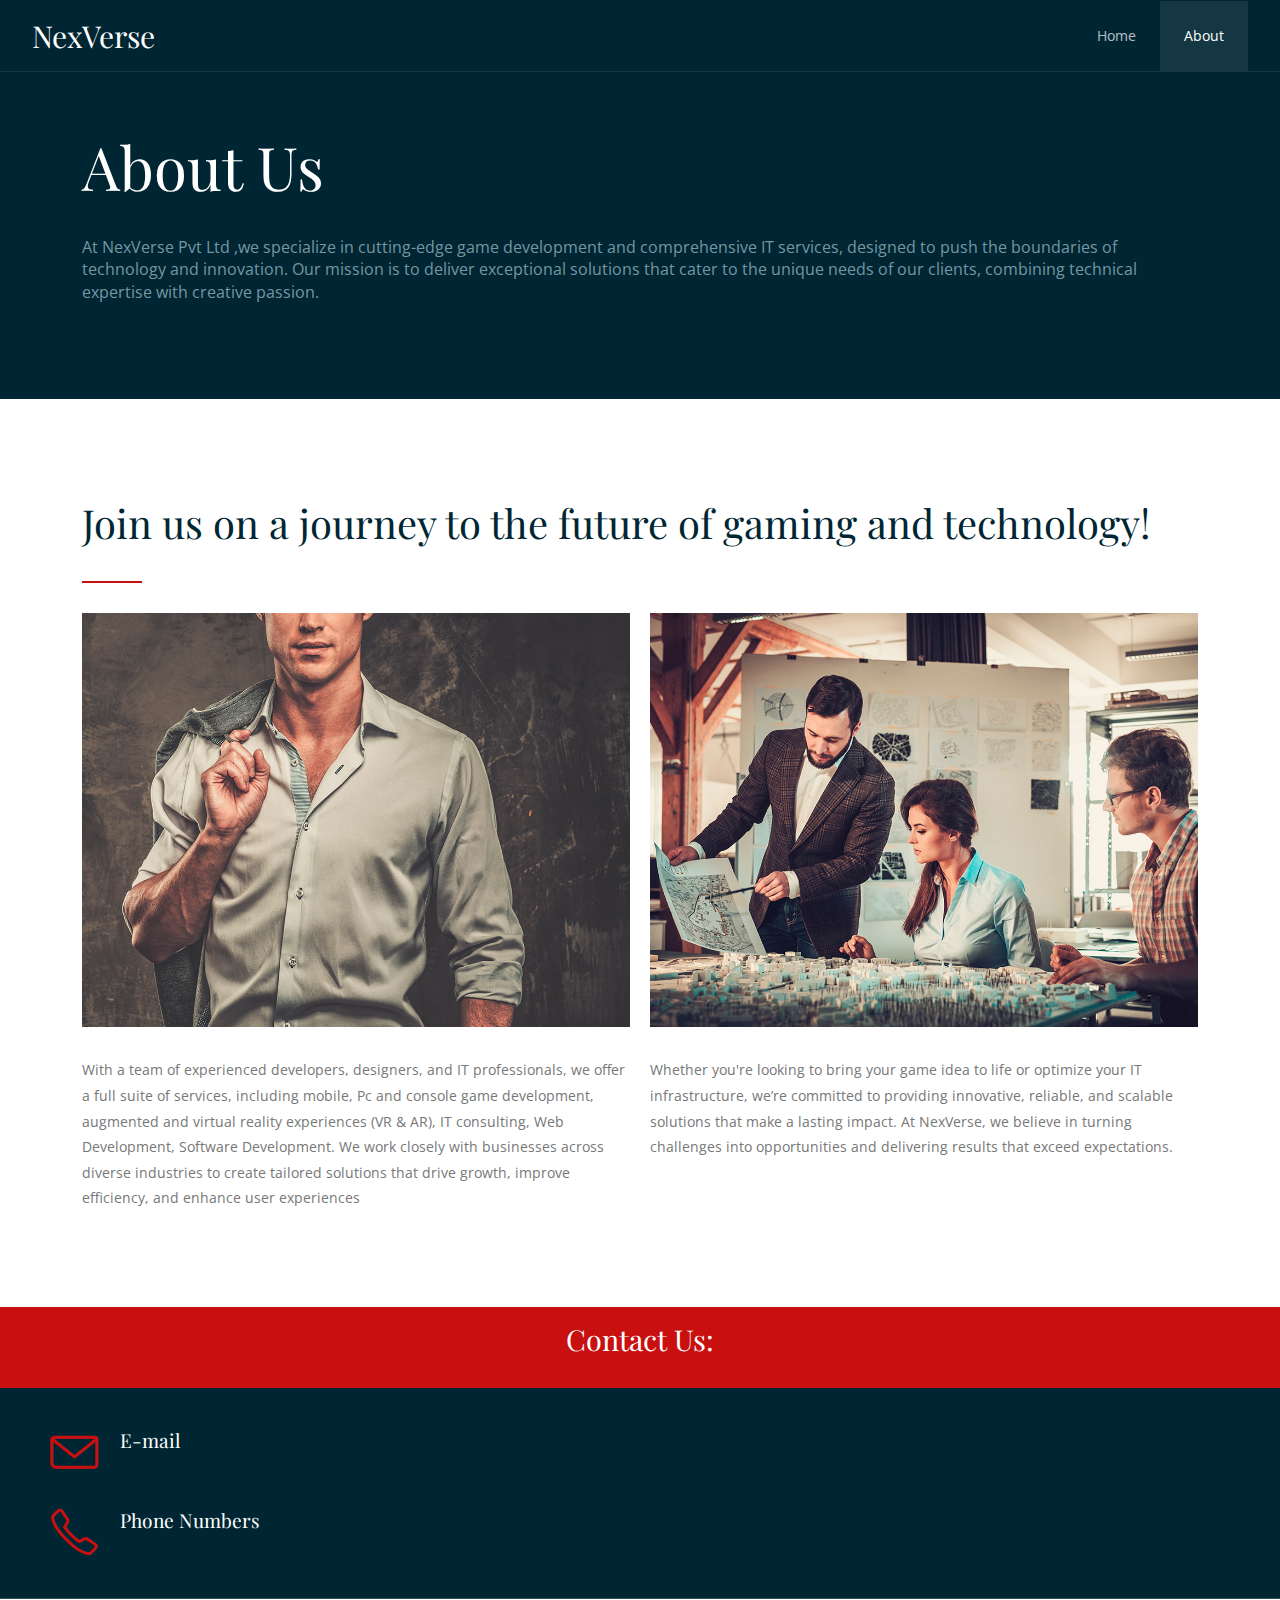
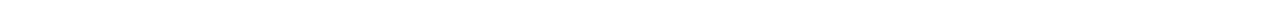
==== commit f4342e06: "fix" ====
--- a/about.html
+++ b/about.html
@@ -23,7 +23,8 @@
       <nav class="background-transparent background-transparent-hightlight full-width sticky">
         <div class="s-12 l-2">
 
-          <h3 class="margin-top-bottom-20 text-size-30 text-line-height-1 hide-n" style="text-decoration: none;"><a href="index.html">NexVerse</a></h3>
+          <h3 class="margin-top-bottom-20 text-size-30 text-line-height-1 hide-n">NexVerse</h3>
+          <!-- <h3 class="margin-top-bottom-20 text-size-30 text-line-height-1 hide-n" style="text-decoration: none;"><a href="index.html">NexVerse</a></h3> -->
 
         </div>
         <div class="top-nav s-12 l-10">
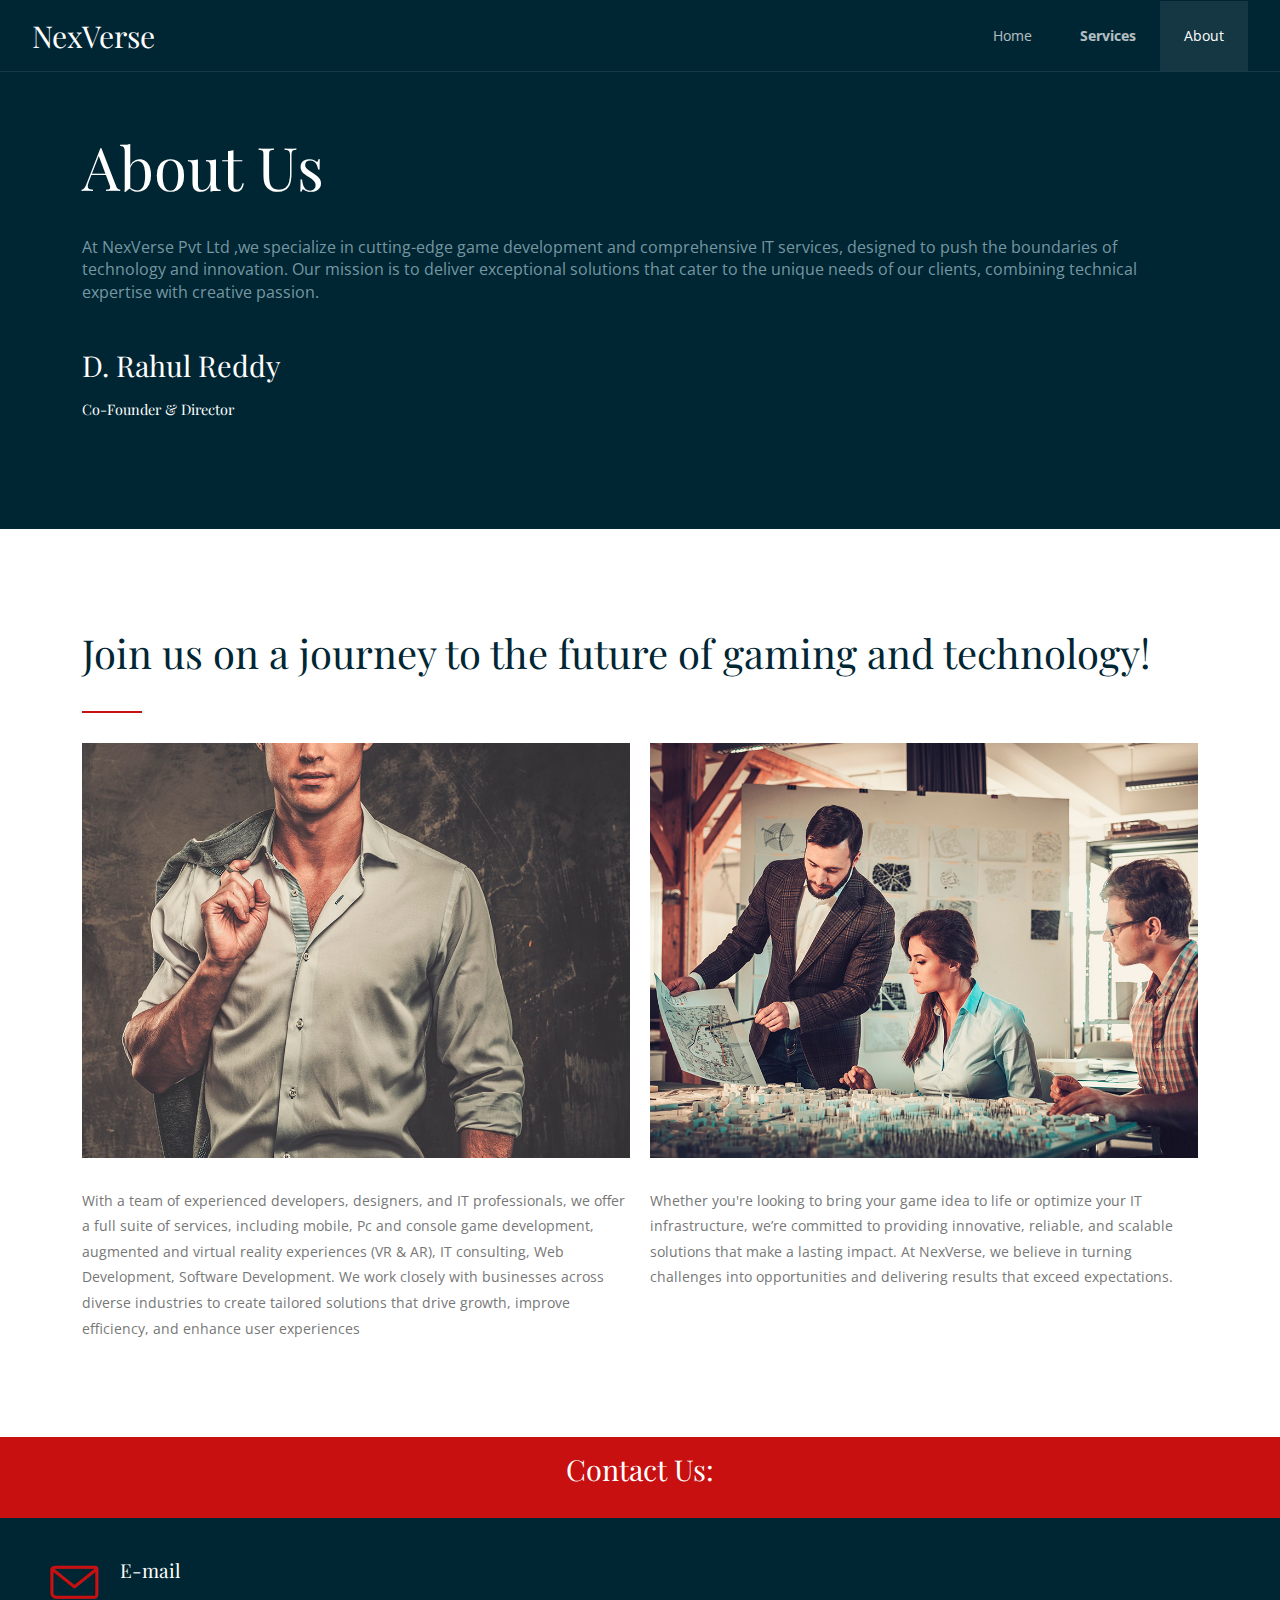
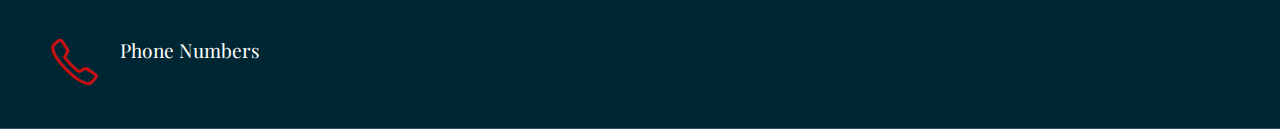
==== commit ba340a52: "services info" ====
--- a/about.html
+++ b/about.html
@@ -30,6 +30,7 @@
         <div class="top-nav s-12 l-10">
           <ul class="right chevron">
             <li><a href="index.html">Home</a></li>
+            <li><a href="services.html"><b>Services</b></a></li>
             <li><a href="about.html">About</a></li>
           </ul>
           
@@ -46,6 +47,11 @@
             <h1 class="text-white margin-top-bottom-40 text-size-60 text-line-height-1">About Us</h1>
             <p class="margin-bottom-0 text-size-16">At NexVerse Pvt Ltd ,we specialize in cutting-edge game development and comprehensive IT services, designed to push the boundaries of technology and innovation. Our mission is to deliver exceptional solutions that cater to the unique needs of our clients, combining technical expertise with creative passion.</p>
           </div>  
+          <br><br>
+          <div class="line">        
+            <h1>D. Rahul Reddy</h1>
+            <h6>Co-Founder & Director</h6>
+          </div>
         </header>
         <div class="section background-white"> 
           <div class="line">  
@@ -68,7 +74,7 @@
                   </p>
                 </div>
               </div>
-            </div>      
+            </div>    
           </div>
         </div> 
       </article>
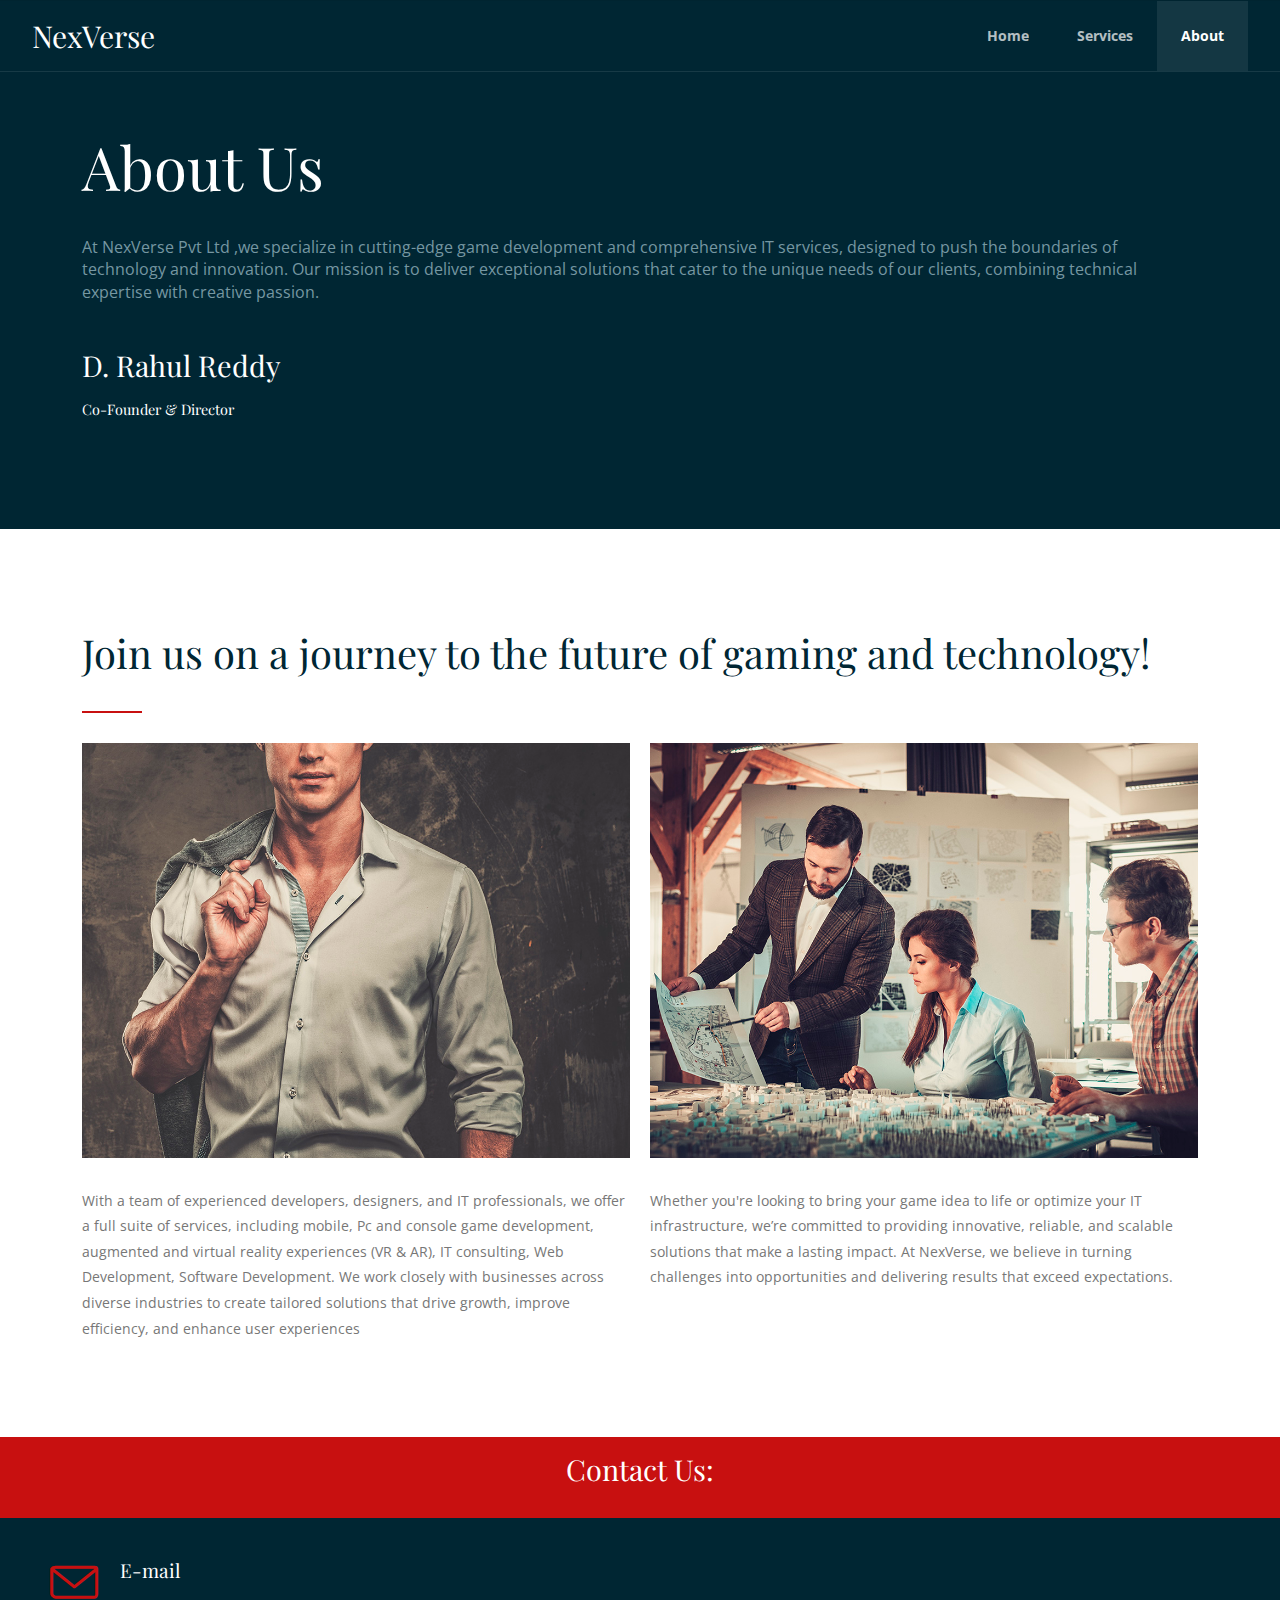
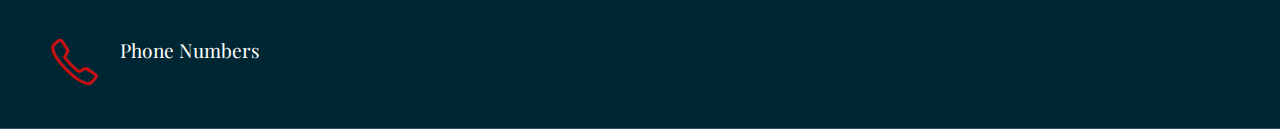
==== commit 4c24a1db: "fix" ====
--- a/about.html
+++ b/about.html
@@ -29,9 +29,9 @@
         </div>
         <div class="top-nav s-12 l-10">
           <ul class="right chevron">
-            <li><a href="index.html">Home</a></li>
+            <li><a href="index.html"><b>Home</b></a></li>
             <li><a href="services.html"><b>Services</b></a></li>
-            <li><a href="about.html">About</a></li>
+            <li><a href="about.html"><b>About</b></a></li>
           </ul>
           
         </div>
--- a/css/template-style.css
+++ b/css/template-style.css
@@ -2041,6 +2041,7 @@
 .owl-item .image-testimonial-small {
   margin: 0 auto 20px;
   width: auto!important;
+  height: 20vh;
 } 
 
 video {
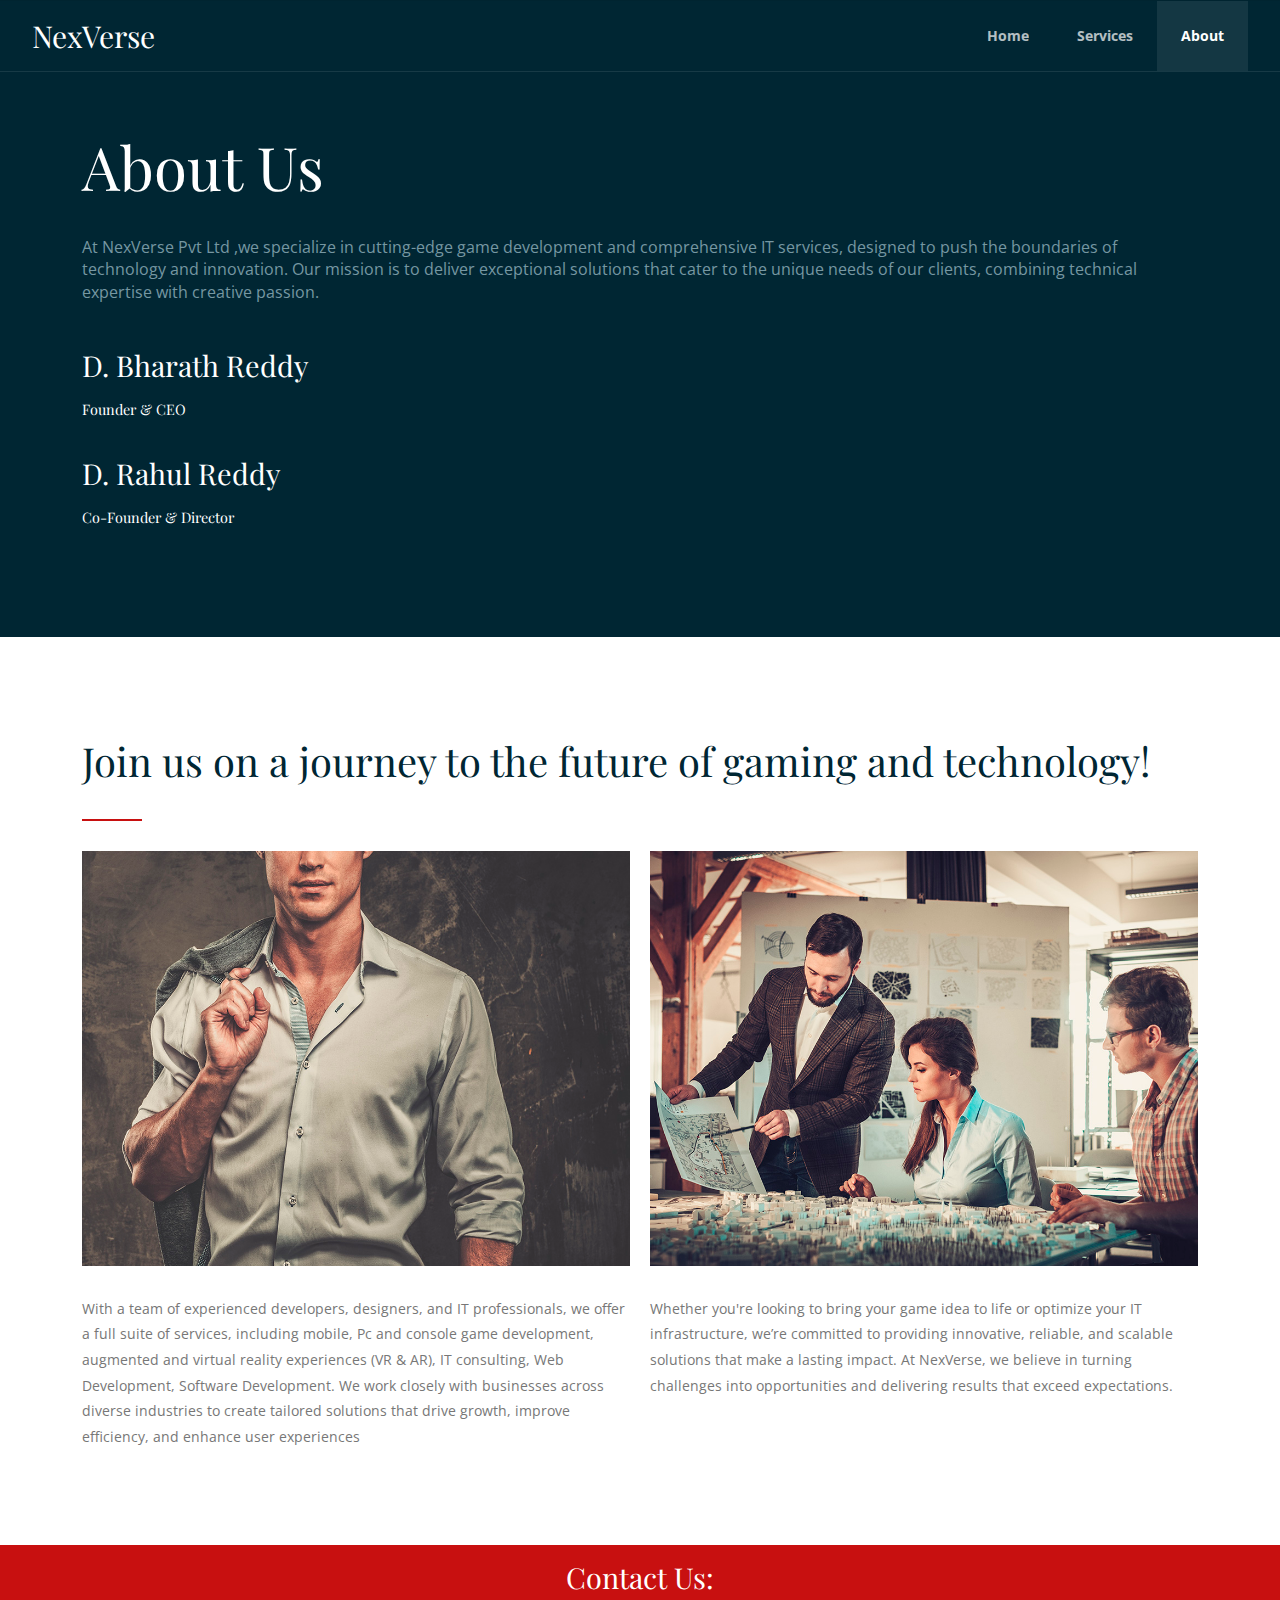
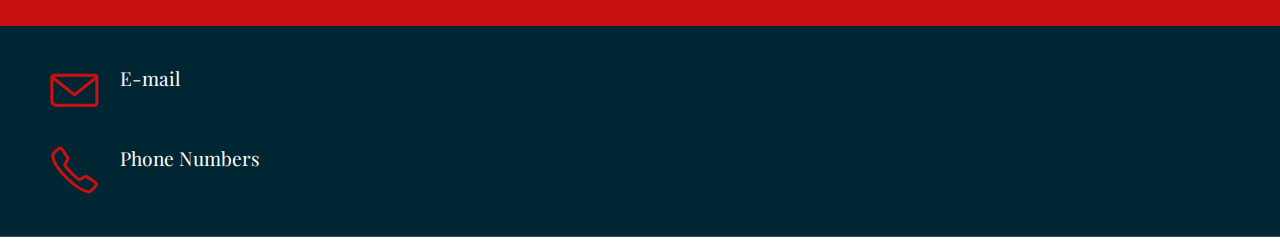
==== commit 1d720df8: "update founder info" ====
--- a/about.html
+++ b/about.html
@@ -48,6 +48,11 @@
             <p class="margin-bottom-0 text-size-16">At NexVerse Pvt Ltd ,we specialize in cutting-edge game development and comprehensive IT services, designed to push the boundaries of technology and innovation. Our mission is to deliver exceptional solutions that cater to the unique needs of our clients, combining technical expertise with creative passion.</p>
           </div>  
           <br><br>
+          <div class="line">        
+            <h1>D. Bharath Reddy</h1>
+            <h6>Founder & CEO</h6>
+          </div>
+          <br>
           <div class="line">        
             <h1>D. Rahul Reddy</h1>
             <h6>Co-Founder & Director</h6>
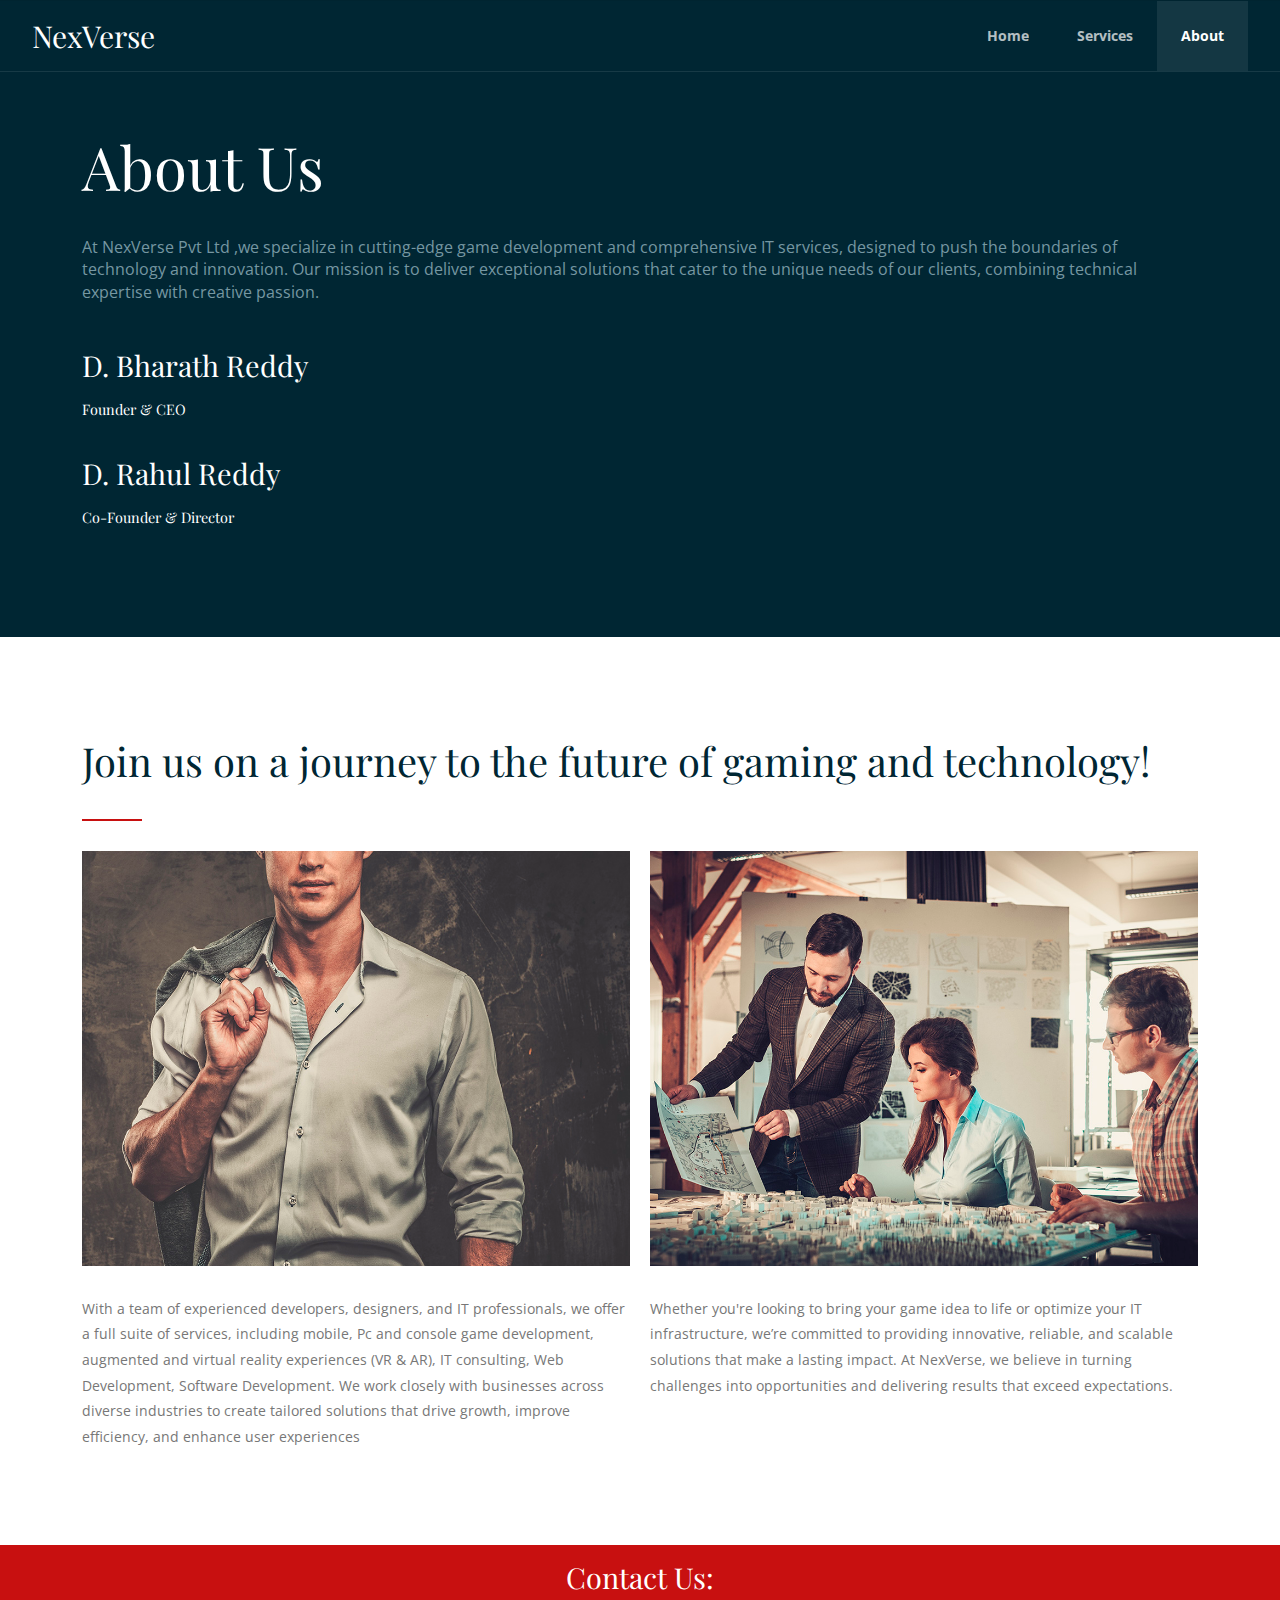
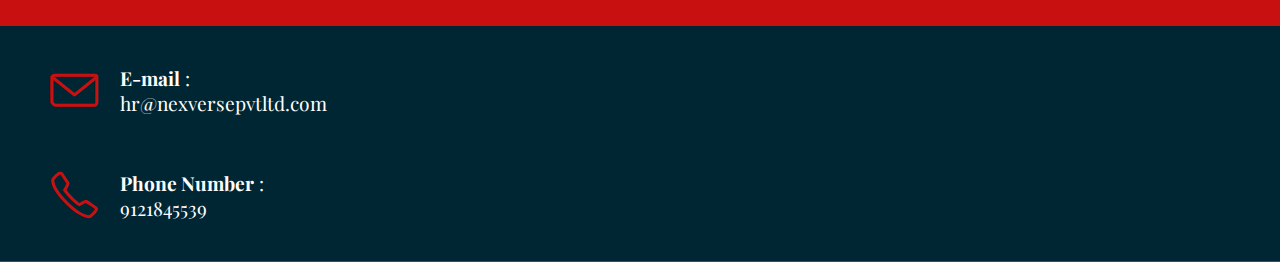
==== commit 271d1773: "email and phone_no info" ====
--- a/about.html
+++ b/about.html
@@ -111,7 +111,7 @@
                   <i class="icon-sli-envelope text-primary icon3x"></i>
                 </div>
                 <div class="margin-left-70 margin-bottom-30">
-                  <h3 class="margin-bottom-0">E-mail</h3>
+                  <h3 class="margin-bottom-0"><b>E-mail</b> : <br> hr@nexversepvtltd.com</h3>
                   <p><br>
 
                   </p>              
@@ -120,7 +120,7 @@
                   <i class="icon-sli-phone text-primary icon3x"></i>
                 </div>
                 <div class="margin-left-70">
-                  <h3 class="margin-bottom-0">Phone Numbers</h3>           
+                  <h3 class="margin-bottom-0"><b>Phone Number</b> : <br> 9121845539</h3>           
                 </div>
             </div>
           </div>
